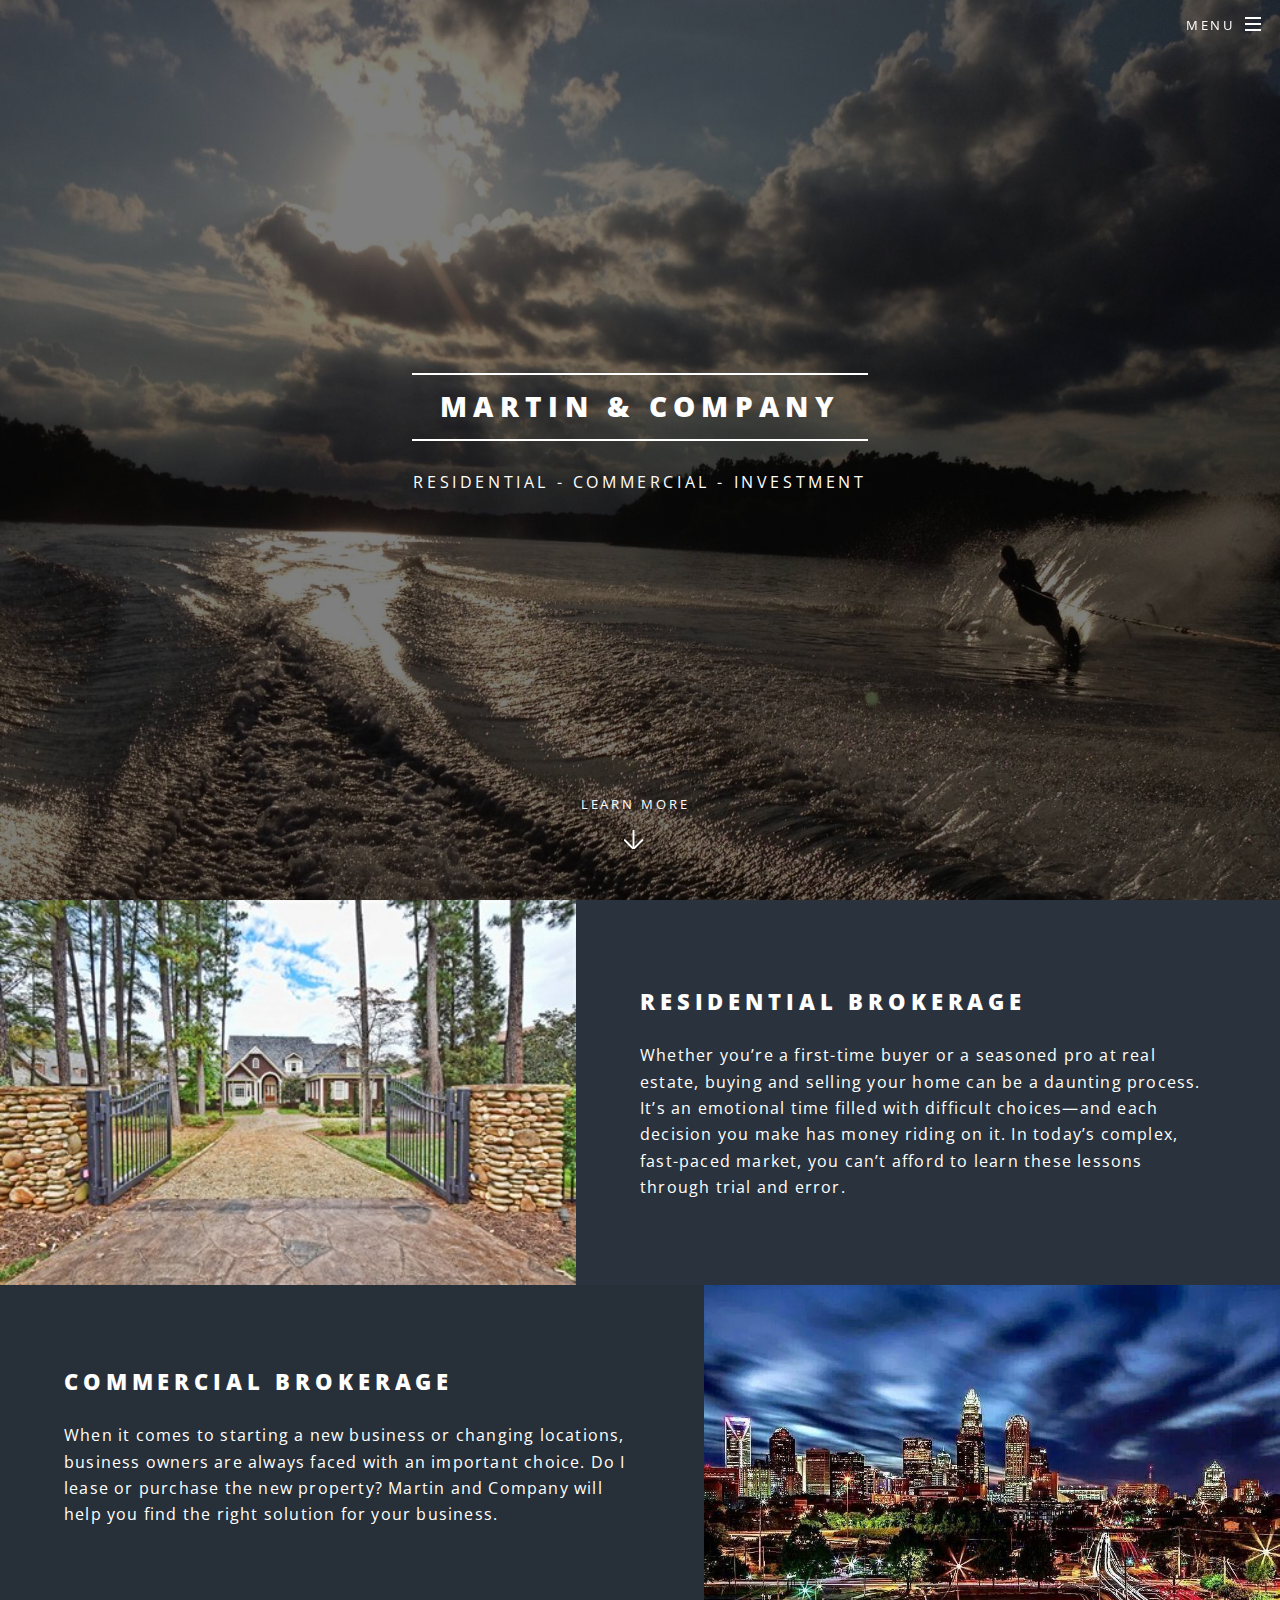
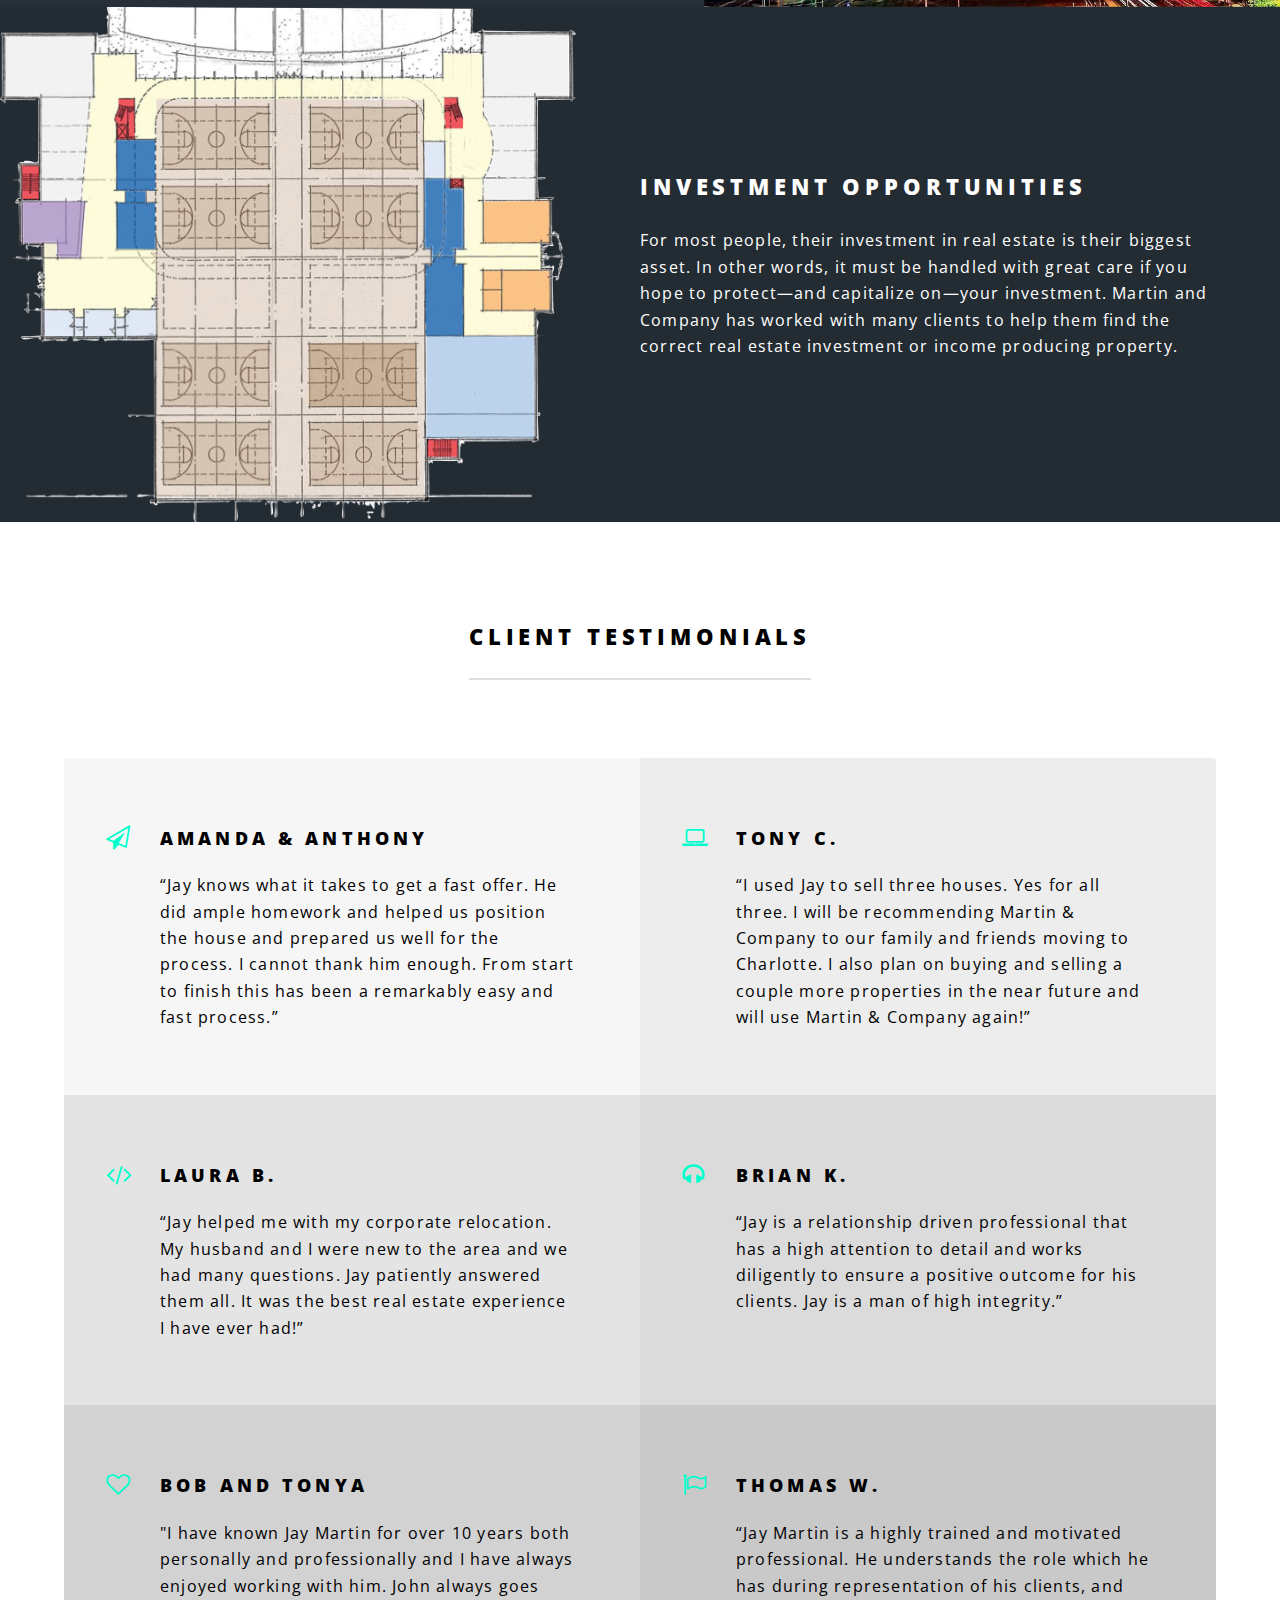
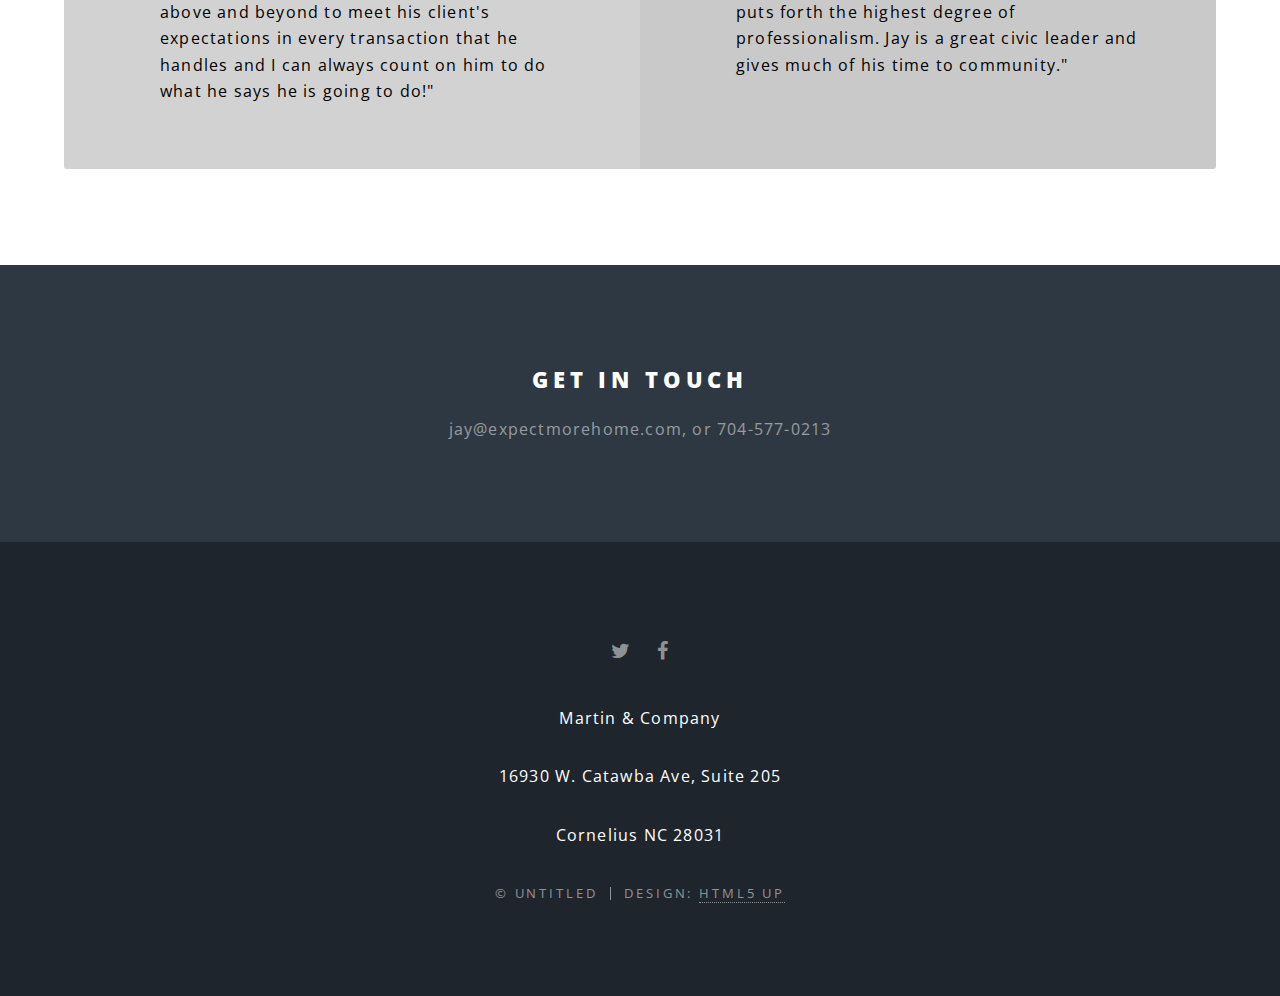
==== index.html @ 53a36270 "save" ====
<!DOCTYPE HTML>
<!--
	Spectral by HTML5 UP
	html5up.net | @ajlkn
	Free for personal and commercial use under the CCA 3.0 license (html5up.net/license)
-->
<html>
	<head>
		<title>Martin & Company</title>
		<meta charset="utf-8" />
		<meta name="viewport" content="width=device-width, initial-scale=1" />
		<!--[if lte IE 8]><script src="assets/js/ie/html5shiv.js"></script><![endif]-->
		<link rel="stylesheet" href="assets/css/main.css" />
		<!--[if lte IE 8]><link rel="stylesheet" href="assets/css/ie8.css" /><![endif]-->
		<!--[if lte IE 9]><link rel="stylesheet" href="assets/css/ie9.css" /><![endif]-->
	</head>
	<body class="landing">

		<!-- Page Wrapper -->
			<div id="page-wrapper">

				<!-- Header -->
					<header id="header" class="alt">
						<h1><a href="index.html">Martin & Company</a></h1>
						<nav id="nav">
							<ul>
								<li class="special">
									<a href="#menu" class="menuToggle"><span>Menu</span></a>
									<div id="menu">
										<ul>
											<li><a href="index.html">Home</a></li>
											<li><a href="about">About</a></li>
                      <li><a href="search">Search</a></li>
                      <li><a href="http://tours.tourfactory.com/results.asp?u=102521&p=1&status=public&m=1">Featured Listings</a></li>
                    </ul>
									</div>
								</li>
							</ul>
						</nav>
					</header>

				<!-- Banner -->
          <section id="banner">
            <div class="inner">
              <h2>Martin & Company</h2>
							<p>Residential - Commercial - Investment</p>
						</div>
            <a href="#two" class="more scrolly">Learn More</a>
          </section>


				<!-- Two -->
					<section id="two" class="wrapper alt style2">
						<section class="spotlight">
							<div class="image"><img src="images/pic01.jpg" alt="" /></div><div class="content">
								<h2>Residential Brokerage</h2>
                <p>Whether youʼre a first-time buyer or a seasoned pro at real estate, buying and selling your home can be a daunting process. Itʼs an emotional time filled with difficult choices—and each decision you make has money riding on it. In todayʼs complex, fast-paced market, you canʼt afford to learn these lessons through trial and error.</p>
							</div>
						</section>
						<section class="spotlight">
							<div class="image"><img src="images/pic02.jpg" alt="" /></div><div class="content">
								<h2>Commercial Brokerage</h2>
								<p>When it comes to starting a new business or changing locations, business owners are always faced with an important choice. Do I lease or purchase the new property? Martin and Company will help you find the right solution for your business.</p>
							</div>
						</section>
						<section class="spotlight">
							<div class="image"><img src="images/pic03.jpg" alt="" /></div><div class="content">
								<h2>Investment Opportunities</h2>
								<p>For most people, their investment in real estate is their biggest asset. In other words, it must be handled with great care if you hope to protect—and capitalize on—your investment. Martin and Company has worked with many clients to help them find the correct real estate investment or income producing property.</p>
							</div>
						</section>
					</section>

				<!-- Three -->
					<section id="three" class="wrapper style3 special">
						<div class="inner">
							<header class="major">
								<h2>Client Testimonials</h2>
							</header>
							<ul class="features">
								<li class="icon fa-paper-plane-o">
									<h3>Amanda & Anthony</h3>
									<p>“Jay knows what it takes to get a fast offer. He did ample homework and helped us position the house and prepared us well for the process. I cannot thank him enough. From start to finish this has been a remarkably easy and fast process.”</p>
								</li>
								<li class="icon fa-laptop">
									<h3>Tony C.</h3>
									<p>“I used Jay to sell three houses. Yes for all three. I will be recommending Martin & Company to our family and friends moving to Charlotte. I also plan on buying and selling a couple more properties in the near future and will use Martin & Company again!”</p>
								</li>
								<li class="icon fa-code">
									<h3>Laura B.</h3>
                  <p>“Jay helped me with my corporate relocation.  My husband and I were new to the area and we had many questions. Jay patiently answered them all. It was the best real estate experience I have ever had!” </p>
                </li>
								<li class="icon fa-headphones">
									<h3>Brian K.</h3>
                  <p>“Jay is a relationship driven professional that has a high attention to detail and works diligently to ensure a positive outcome for his clients. Jay is a man of high integrity.”</p>
                </li>
								<li class="icon fa-heart-o">
									<h3>Bob and Tonya</h3>
                  <p>"I have known Jay Martin for over 10 years both personally and professionally and I have always enjoyed working with him. John always goes above and beyond to meet his client's expectations in every transaction that he handles and I can always count on him to do what he says he is going to do!"</p>
                </li>
								<li class="icon fa-flag-o">
									<h3>Thomas W.</h3>
                  <p>“Jay Martin is a highly trained and motivated professional. He understands the role which he has during representation of his clients, and puts forth the highest degree of professionalism. Jay is a great civic leader and gives much of his time to community."
                  </p>
                </li>
							</ul>
						</div>
					</section>

				<!-- CTA -->
					<section id="cta" class="wrapper style4">
            <!--<div class="inner"> --!>
							<header>
								<h2>Get in Touch</h2>
                <p>jay@expectmorehome.com, or 704-577-0213</p>
							</header>
              <!--</div> --!>
					</section>

				<!-- Footer -->
					<footer id="footer">
						<ul class="icons">
							<li><a href="https://twitter.com/jaymar10?lang=en" class="icon fa-twitter"><span class="label">Twitter</span></a></li>
							<li><a href="https://www.facebook.com/MartinCompanyHomes/?pnref=about.overview" class="icon fa-facebook"><span class="label">Facebook</span></a></li>
						</ul>
            <p>Martin & Company</p>
            <p>16930 W. Catawba Ave, Suite 205</p>
            <p>Cornelius NC 28031</p>
            <ul class="copyright">
							<li>&copy; Untitled</li><li>Design: <a href="http://html5up.net">HTML5 UP</a></li>
						</ul>
					</footer>

			</div>

		<!-- Scripts -->
			<script src="assets/js/jquery.min.js"></script>
			<script src="assets/js/jquery.scrollex.min.js"></script>
			<script src="assets/js/jquery.scrolly.min.js"></script>
			<script src="assets/js/skel.min.js"></script>
			<script src="assets/js/util.js"></script>
			<!--[if lte IE 8]><script src="assets/js/ie/respond.min.js"></script><![endif]-->
			<script src="assets/js/main.js"></script>

	</body>
</html>
---- assets/css/main.css ----
@import url(font-awesome.min.css);
@import url("http://fonts.googleapis.com/css?family=Open+Sans:400,400italic,600,600italic,800,800italic");

/*
	Spectral by HTML5 UP
	html5up.net | @ajlkn
	Free for personal and commercial use under the CCA 3.0 license (html5up.net/license)
*/

/* Reset */

	html, body, div, span, applet, object, iframe, h1, h2, h3, h4, h5, h6, p, blockquote, pre, a, abbr, acronym, address, big, cite, code, del, dfn, em, img, ins, kbd, q, s, samp, small, strike, strong, sub, sup, tt, var, b, u, i, center, dl, dt, dd, ol, ul, li, fieldset, form, label, legend, table, caption, tbody, tfoot, thead, tr, th, td, article, aside, canvas, details, embed, figure, figcaption, footer, header, hgroup, menu, nav, output, ruby, section, summary, time, mark, audio, video {
		margin: 0;
		padding: 0;
		border: 0;
		font-size: 100%;
		font: inherit;
		vertical-align: baseline;
	}

	article, aside, details, figcaption, figure, footer, header, hgroup, menu, nav, section {
		display: block;
	}

	body {
		line-height: 1;
	}

	ol, ul {
		list-style: none;
	}

	blockquote, q {
		quotes: none;
	}

	blockquote:before, blockquote:after, q:before, q:after {
		content: '';
		content: none;
	}

	table {
		border-collapse: collapse;
		border-spacing: 0;
	}

	body {
		-webkit-text-size-adjust: none;
	}

/* Box Model */

	*, *:before, *:after {
		-moz-box-sizing: border-box;
		-webkit-box-sizing: border-box;
		box-sizing: border-box;
	}

/* Grid */

	.row {
		border-bottom: solid 1px transparent;
		-moz-box-sizing: border-box;
		-webkit-box-sizing: border-box;
		box-sizing: border-box;
	}

	.row > * {
		float: left;
		-moz-box-sizing: border-box;
		-webkit-box-sizing: border-box;
		box-sizing: border-box;
	}

	.row:after, .row:before {
		content: '';
		display: block;
		clear: both;
		height: 0;
	}

	.row.uniform > * > :first-child {
		margin-top: 0;
	}

	.row.uniform > * > :last-child {
		margin-bottom: 0;
	}

	.row.\30 \25 > * {
		padding: 0 0 0 0em;
	}

	.row.\30 \25 {
		margin: 0 0 -1px 0em;
	}

	.row.uniform.\30 \25 > * {
		padding: 0em 0 0 0em;
	}

	.row.uniform.\30 \25 {
		margin: 0em 0 -1px 0em;
	}

	.row > * {
		padding: 0 0 0 1.5em;
	}

	.row {
		margin: 0 0 -1px -1.5em;
	}

	.row.uniform > * {
		padding: 1.5em 0 0 1.5em;
	}

	.row.uniform {
		margin: -1.5em 0 -1px -1.5em;
	}

	.row.\32 00\25 > * {
		padding: 0 0 0 3em;
	}

	.row.\32 00\25 {
		margin: 0 0 -1px -3em;
	}

	.row.uniform.\32 00\25 > * {
		padding: 3em 0 0 3em;
	}

	.row.uniform.\32 00\25 {
		margin: -3em 0 -1px -3em;
	}

	.row.\31 50\25 > * {
		padding: 0 0 0 2.25em;
	}

	.row.\31 50\25 {
		margin: 0 0 -1px -2.25em;
	}

	.row.uniform.\31 50\25 > * {
		padding: 2.25em 0 0 2.25em;
	}

	.row.uniform.\31 50\25 {
		margin: -2.25em 0 -1px -2.25em;
	}

	.row.\35 0\25 > * {
		padding: 0 0 0 0.75em;
	}

	.row.\35 0\25 {
		margin: 0 0 -1px -0.75em;
	}

	.row.uniform.\35 0\25 > * {
		padding: 0.75em 0 0 0.75em;
	}

	.row.uniform.\35 0\25 {
		margin: -0.75em 0 -1px -0.75em;
	}

	.row.\32 5\25 > * {
		padding: 0 0 0 0.375em;
	}

	.row.\32 5\25 {
		margin: 0 0 -1px -0.375em;
	}

	.row.uniform.\32 5\25 > * {
		padding: 0.375em 0 0 0.375em;
	}

	.row.uniform.\32 5\25 {
		margin: -0.375em 0 -1px -0.375em;
	}

	.\31 2u, .\31 2u\24 {
		width: 100%;
		clear: none;
		margin-left: 0;
	}

	.\31 1u, .\31 1u\24 {
		width: 91.6666666667%;
		clear: none;
		margin-left: 0;
	}

	.\31 0u, .\31 0u\24 {
		width: 83.3333333333%;
		clear: none;
		margin-left: 0;
	}

	.\39 u, .\39 u\24 {
		width: 75%;
		clear: none;
		margin-left: 0;
	}

	.\38 u, .\38 u\24 {
		width: 66.6666666667%;
		clear: none;
		margin-left: 0;
	}

	.\37 u, .\37 u\24 {
		width: 58.3333333333%;
		clear: none;
		margin-left: 0;
	}

	.\36 u, .\36 u\24 {
		width: 50%;
		clear: none;
		margin-left: 0;
	}

	.\35 u, .\35 u\24 {
		width: 41.6666666667%;
		clear: none;
		margin-left: 0;
	}

	.\34 u, .\34 u\24 {
		width: 33.3333333333%;
		clear: none;
		margin-left: 0;
	}

	.\33 u, .\33 u\24 {
		width: 25%;
		clear: none;
		margin-left: 0;
	}

	.\32 u, .\32 u\24 {
		width: 16.6666666667%;
		clear: none;
		margin-left: 0;
	}

	.\31 u, .\31 u\24 {
		width: 8.3333333333%;
		clear: none;
		margin-left: 0;
	}

	.\31 2u\24 + *,
	.\31 1u\24 + *,
	.\31 0u\24 + *,
	.\39 u\24 + *,
	.\38 u\24 + *,
	.\37 u\24 + *,
	.\36 u\24 + *,
	.\35 u\24 + *,
	.\34 u\24 + *,
	.\33 u\24 + *,
	.\32 u\24 + *,
	.\31 u\24 + * {
		clear: left;
	}

	.\-11u {
		margin-left: 91.66667%;
	}

	.\-10u {
		margin-left: 83.33333%;
	}

	.\-9u {
		margin-left: 75%;
	}

	.\-8u {
		margin-left: 66.66667%;
	}

	.\-7u {
		margin-left: 58.33333%;
	}

	.\-6u {
		margin-left: 50%;
	}

	.\-5u {
		margin-left: 41.66667%;
	}

	.\-4u {
		margin-left: 33.33333%;
	}

	.\-3u {
		margin-left: 25%;
	}

	.\-2u {
		margin-left: 16.66667%;
	}

	.\-1u {
		margin-left: 8.33333%;
	}

	@media screen and (max-width: 1680px) {

		.row > * {
			padding: 0 0 0 1.5em;
		}

		.row {
			margin: 0 0 -1px -1.5em;
		}

		.row.uniform > * {
			padding: 1.5em 0 0 1.5em;
		}

		.row.uniform {
			margin: -1.5em 0 -1px -1.5em;
		}

		.row.\32 00\25 > * {
			padding: 0 0 0 3em;
		}

		.row.\32 00\25 {
			margin: 0 0 -1px -3em;
		}

		.row.uniform.\32 00\25 > * {
			padding: 3em 0 0 3em;
		}

		.row.uniform.\32 00\25 {
			margin: -3em 0 -1px -3em;
		}

		.row.\31 50\25 > * {
			padding: 0 0 0 2.25em;
		}

		.row.\31 50\25 {
			margin: 0 0 -1px -2.25em;
		}

		.row.uniform.\31 50\25 > * {
			padding: 2.25em 0 0 2.25em;
		}

		.row.uniform.\31 50\25 {
			margin: -2.25em 0 -1px -2.25em;
		}

		.row.\35 0\25 > * {
			padding: 0 0 0 0.75em;
		}

		.row.\35 0\25 {
			margin: 0 0 -1px -0.75em;
		}

		.row.uniform.\35 0\25 > * {
			padding: 0.75em 0 0 0.75em;
		}

		.row.uniform.\35 0\25 {
			margin: -0.75em 0 -1px -0.75em;
		}

		.row.\32 5\25 > * {
			padding: 0 0 0 0.375em;
		}

		.row.\32 5\25 {
			margin: 0 0 -1px -0.375em;
		}

		.row.uniform.\32 5\25 > * {
			padding: 0.375em 0 0 0.375em;
		}

		.row.uniform.\32 5\25 {
			margin: -0.375em 0 -1px -0.375em;
		}

		.\31 2u\28xlarge\29, .\31 2u\24\28xlarge\29 {
			width: 100%;
			clear: none;
			margin-left: 0;
		}

		.\31 1u\28xlarge\29, .\31 1u\24\28xlarge\29 {
			width: 91.6666666667%;
			clear: none;
			margin-left: 0;
		}

		.\31 0u\28xlarge\29, .\31 0u\24\28xlarge\29 {
			width: 83.3333333333%;
			clear: none;
			margin-left: 0;
		}

		.\39 u\28xlarge\29, .\39 u\24\28xlarge\29 {
			width: 75%;
			clear: none;
			margin-left: 0;
		}

		.\38 u\28xlarge\29, .\38 u\24\28xlarge\29 {
			width: 66.6666666667%;
			clear: none;
			margin-left: 0;
		}

		.\37 u\28xlarge\29, .\37 u\24\28xlarge\29 {
			width: 58.3333333333%;
			clear: none;
			margin-left: 0;
		}

		.\36 u\28xlarge\29, .\36 u\24\28xlarge\29 {
			width: 50%;
			clear: none;
			margin-left: 0;
		}

		.\35 u\28xlarge\29, .\35 u\24\28xlarge\29 {
			width: 41.6666666667%;
			clear: none;
			margin-left: 0;
		}

		.\34 u\28xlarge\29, .\34 u\24\28xlarge\29 {
			width: 33.3333333333%;
			clear: none;
			margin-left: 0;
		}

		.\33 u\28xlarge\29, .\33 u\24\28xlarge\29 {
			width: 25%;
			clear: none;
			margin-left: 0;
		}

		.\32 u\28xlarge\29, .\32 u\24\28xlarge\29 {
			width: 16.6666666667%;
			clear: none;
			margin-left: 0;
		}

		.\31 u\28xlarge\29, .\31 u\24\28xlarge\29 {
			width: 8.3333333333%;
			clear: none;
			margin-left: 0;
		}

		.\31 2u\24\28xlarge\29 + *,
		.\31 1u\24\28xlarge\29 + *,
		.\31 0u\24\28xlarge\29 + *,
		.\39 u\24\28xlarge\29 + *,
		.\38 u\24\28xlarge\29 + *,
		.\37 u\24\28xlarge\29 + *,
		.\36 u\24\28xlarge\29 + *,
		.\35 u\24\28xlarge\29 + *,
		.\34 u\24\28xlarge\29 + *,
		.\33 u\24\28xlarge\29 + *,
		.\32 u\24\28xlarge\29 + *,
		.\31 u\24\28xlarge\29 + * {
			clear: left;
		}

		.\-11u\28xlarge\29 {
			margin-left: 91.66667%;
		}

		.\-10u\28xlarge\29 {
			margin-left: 83.33333%;
		}

		.\-9u\28xlarge\29 {
			margin-left: 75%;
		}

		.\-8u\28xlarge\29 {
			margin-left: 66.66667%;
		}

		.\-7u\28xlarge\29 {
			margin-left: 58.33333%;
		}

		.\-6u\28xlarge\29 {
			margin-left: 50%;
		}

		.\-5u\28xlarge\29 {
			margin-left: 41.66667%;
		}

		.\-4u\28xlarge\29 {
			margin-left: 33.33333%;
		}

		.\-3u\28xlarge\29 {
			margin-left: 25%;
		}

		.\-2u\28xlarge\29 {
			margin-left: 16.66667%;
		}

		.\-1u\28xlarge\29 {
			margin-left: 8.33333%;
		}

	}

	@media screen and (max-width: 1280px) {

		.row > * {
			padding: 0 0 0 1.5em;
		}

		.row {
			margin: 0 0 -1px -1.5em;
		}

		.row.uniform > * {
			padding: 1.5em 0 0 1.5em;
		}

		.row.uniform {
			margin: -1.5em 0 -1px -1.5em;
		}

		.row.\32 00\25 > * {
			padding: 0 0 0 3em;
		}

		.row.\32 00\25 {
			margin: 0 0 -1px -3em;
		}

		.row.uniform.\32 00\25 > * {
			padding: 3em 0 0 3em;
		}

		.row.uniform.\32 00\25 {
			margin: -3em 0 -1px -3em;
		}

		.row.\31 50\25 > * {
			padding: 0 0 0 2.25em;
		}

		.row.\31 50\25 {
			margin: 0 0 -1px -2.25em;
		}

		.row.uniform.\31 50\25 > * {
			padding: 2.25em 0 0 2.25em;
		}

		.row.uniform.\31 50\25 {
			margin: -2.25em 0 -1px -2.25em;
		}

		.row.\35 0\25 > * {
			padding: 0 0 0 0.75em;
		}

		.row.\35 0\25 {
			margin: 0 0 -1px -0.75em;
		}

		.row.uniform.\35 0\25 > * {
			padding: 0.75em 0 0 0.75em;
		}

		.row.uniform.\35 0\25 {
			margin: -0.75em 0 -1px -0.75em;
		}

		.row.\32 5\25 > * {
			padding: 0 0 0 0.375em;
		}

		.row.\32 5\25 {
			margin: 0 0 -1px -0.375em;
		}

		.row.uniform.\32 5\25 > * {
			padding: 0.375em 0 0 0.375em;
		}

		.row.uniform.\32 5\25 {
			margin: -0.375em 0 -1px -0.375em;
		}

		.\31 2u\28large\29, .\31 2u\24\28large\29 {
			width: 100%;
			clear: none;
			margin-left: 0;
		}

		.\31 1u\28large\29, .\31 1u\24\28large\29 {
			width: 91.6666666667%;
			clear: none;
			margin-left: 0;
		}

		.\31 0u\28large\29, .\31 0u\24\28large\29 {
			width: 83.3333333333%;
			clear: none;
			margin-left: 0;
		}

		.\39 u\28large\29, .\39 u\24\28large\29 {
			width: 75%;
			clear: none;
			margin-left: 0;
		}

		.\38 u\28large\29, .\38 u\24\28large\29 {
			width: 66.6666666667%;
			clear: none;
			margin-left: 0;
		}

		.\37 u\28large\29, .\37 u\24\28large\29 {
			width: 58.3333333333%;
			clear: none;
			margin-left: 0;
		}

		.\36 u\28large\29, .\36 u\24\28large\29 {
			width: 50%;
			clear: none;
			margin-left: 0;
		}

		.\35 u\28large\29, .\35 u\24\28large\29 {
			width: 41.6666666667%;
			clear: none;
			margin-left: 0;
		}

		.\34 u\28large\29, .\34 u\24\28large\29 {
			width: 33.3333333333%;
			clear: none;
			margin-left: 0;
		}

		.\33 u\28large\29, .\33 u\24\28large\29 {
			width: 25%;
			clear: none;
			margin-left: 0;
		}

		.\32 u\28large\29, .\32 u\24\28large\29 {
			width: 16.6666666667%;
			clear: none;
			margin-left: 0;
		}

		.\31 u\28large\29, .\31 u\24\28large\29 {
			width: 8.3333333333%;
			clear: none;
			margin-left: 0;
		}

		.\31 2u\24\28large\29 + *,
		.\31 1u\24\28large\29 + *,
		.\31 0u\24\28large\29 + *,
		.\39 u\24\28large\29 + *,
		.\38 u\24\28large\29 + *,
		.\37 u\24\28large\29 + *,
		.\36 u\24\28large\29 + *,
		.\35 u\24\28large\29 + *,
		.\34 u\24\28large\29 + *,
		.\33 u\24\28large\29 + *,
		.\32 u\24\28large\29 + *,
		.\31 u\24\28large\29 + * {
			clear: left;
		}

		.\-11u\28large\29 {
			margin-left: 91.66667%;
		}

		.\-10u\28large\29 {
			margin-left: 83.33333%;
		}

		.\-9u\28large\29 {
			margin-left: 75%;
		}

		.\-8u\28large\29 {
			margin-left: 66.66667%;
		}

		.\-7u\28large\29 {
			margin-left: 58.33333%;
		}

		.\-6u\28large\29 {
			margin-left: 50%;
		}

		.\-5u\28large\29 {
			margin-left: 41.66667%;
		}

		.\-4u\28large\29 {
			margin-left: 33.33333%;
		}

		.\-3u\28large\29 {
			margin-left: 25%;
		}

		.\-2u\28large\29 {
			margin-left: 16.66667%;
		}

		.\-1u\28large\29 {
			margin-left: 8.33333%;
		}

	}

	@media screen and (max-width: 980px) {

		.row > * {
			padding: 0 0 0 1.5em;
		}

		.row {
			margin: 0 0 -1px -1.5em;
		}

		.row.uniform > * {
			padding: 1.5em 0 0 1.5em;
		}

		.row.uniform {
			margin: -1.5em 0 -1px -1.5em;
		}

		.row.\32 00\25 > * {
			padding: 0 0 0 3em;
		}

		.row.\32 00\25 {
			margin: 0 0 -1px -3em;
		}

		.row.uniform.\32 00\25 > * {
			padding: 3em 0 0 3em;
		}

		.row.uniform.\32 00\25 {
			margin: -3em 0 -1px -3em;
		}

		.row.\31 50\25 > * {
			padding: 0 0 0 2.25em;
		}

		.row.\31 50\25 {
			margin: 0 0 -1px -2.25em;
		}

		.row.uniform.\31 50\25 > * {
			padding: 2.25em 0 0 2.25em;
		}

		.row.uniform.\31 50\25 {
			margin: -2.25em 0 -1px -2.25em;
		}

		.row.\35 0\25 > * {
			padding: 0 0 0 0.75em;
		}

		.row.\35 0\25 {
			margin: 0 0 -1px -0.75em;
		}

		.row.uniform.\35 0\25 > * {
			padding: 0.75em 0 0 0.75em;
		}

		.row.uniform.\35 0\25 {
			margin: -0.75em 0 -1px -0.75em;
		}

		.row.\32 5\25 > * {
			padding: 0 0 0 0.375em;
		}

		.row.\32 5\25 {
			margin: 0 0 -1px -0.375em;
		}

		.row.uniform.\32 5\25 > * {
			padding: 0.375em 0 0 0.375em;
		}

		.row.uniform.\32 5\25 {
			margin: -0.375em 0 -1px -0.375em;
		}

		.\31 2u\28medium\29, .\31 2u\24\28medium\29 {
			width: 100%;
			clear: none;
			margin-left: 0;
		}

		.\31 1u\28medium\29, .\31 1u\24\28medium\29 {
			width: 91.6666666667%;
			clear: none;
			margin-left: 0;
		}

		.\31 0u\28medium\29, .\31 0u\24\28medium\29 {
			width: 83.3333333333%;
			clear: none;
			margin-left: 0;
		}

		.\39 u\28medium\29, .\39 u\24\28medium\29 {
			width: 75%;
			clear: none;
			margin-left: 0;
		}

		.\38 u\28medium\29, .\38 u\24\28medium\29 {
			width: 66.6666666667%;
			clear: none;
			margin-left: 0;
		}

		.\37 u\28medium\29, .\37 u\24\28medium\29 {
			width: 58.3333333333%;
			clear: none;
			margin-left: 0;
		}

		.\36 u\28medium\29, .\36 u\24\28medium\29 {
			width: 50%;
			clear: none;
			margin-left: 0;
		}

		.\35 u\28medium\29, .\35 u\24\28medium\29 {
			width: 41.6666666667%;
			clear: none;
			margin-left: 0;
		}

		.\34 u\28medium\29, .\34 u\24\28medium\29 {
			width: 33.3333333333%;
			clear: none;
			margin-left: 0;
		}

		.\33 u\28medium\29, .\33 u\24\28medium\29 {
			width: 25%;
			clear: none;
			margin-left: 0;
		}

		.\32 u\28medium\29, .\32 u\24\28medium\29 {
			width: 16.6666666667%;
			clear: none;
			margin-left: 0;
		}

		.\31 u\28medium\29, .\31 u\24\28medium\29 {
			width: 8.3333333333%;
			clear: none;
			margin-left: 0;
		}

		.\31 2u\24\28medium\29 + *,
		.\31 1u\24\28medium\29 + *,
		.\31 0u\24\28medium\29 + *,
		.\39 u\24\28medium\29 + *,
		.\38 u\24\28medium\29 + *,
		.\37 u\24\28medium\29 + *,
		.\36 u\24\28medium\29 + *,
		.\35 u\24\28medium\29 + *,
		.\34 u\24\28medium\29 + *,
		.\33 u\24\28medium\29 + *,
		.\32 u\24\28medium\29 + *,
		.\31 u\24\28medium\29 + * {
			clear: left;
		}

		.\-11u\28medium\29 {
			margin-left: 91.66667%;
		}

		.\-10u\28medium\29 {
			margin-left: 83.33333%;
		}

		.\-9u\28medium\29 {
			margin-left: 75%;
		}

		.\-8u\28medium\29 {
			margin-left: 66.66667%;
		}

		.\-7u\28medium\29 {
			margin-left: 58.33333%;
		}

		.\-6u\28medium\29 {
			margin-left: 50%;
		}

		.\-5u\28medium\29 {
			margin-left: 41.66667%;
		}

		.\-4u\28medium\29 {
			margin-left: 33.33333%;
		}

		.\-3u\28medium\29 {
			margin-left: 25%;
		}

		.\-2u\28medium\29 {
			margin-left: 16.66667%;
		}

		.\-1u\28medium\29 {
			margin-left: 8.33333%;
		}

	}

	@media screen and (max-width: 736px) {

		.row > * {
			padding: 0 0 0 1.5em;
		}

		.row {
			margin: 0 0 -1px -1.5em;
		}

		.row.uniform > * {
			padding: 1.5em 0 0 1.5em;
		}

		.row.uniform {
			margin: -1.5em 0 -1px -1.5em;
		}

		.row.\32 00\25 > * {
			padding: 0 0 0 3em;
		}

		.row.\32 00\25 {
			margin: 0 0 -1px -3em;
		}

		.row.uniform.\32 00\25 > * {
			padding: 3em 0 0 3em;
		}

		.row.uniform.\32 00\25 {
			margin: -3em 0 -1px -3em;
		}

		.row.\31 50\25 > * {
			padding: 0 0 0 2.25em;
		}

		.row.\31 50\25 {
			margin: 0 0 -1px -2.25em;
		}

		.row.uniform.\31 50\25 > * {
			padding: 2.25em 0 0 2.25em;
		}

		.row.uniform.\31 50\25 {
			margin: -2.25em 0 -1px -2.25em;
		}

		.row.\35 0\25 > * {
			padding: 0 0 0 0.75em;
		}

		.row.\35 0\25 {
			margin: 0 0 -1px -0.75em;
		}

		.row.uniform.\35 0\25 > * {
			padding: 0.75em 0 0 0.75em;
		}

		.row.uniform.\35 0\25 {
			margin: -0.75em 0 -1px -0.75em;
		}

		.row.\32 5\25 > * {
			padding: 0 0 0 0.375em;
		}

		.row.\32 5\25 {
			margin: 0 0 -1px -0.375em;
		}

		.row.uniform.\32 5\25 > * {
			padding: 0.375em 0 0 0.375em;
		}

		.row.uniform.\32 5\25 {
			margin: -0.375em 0 -1px -0.375em;
		}

		.\31 2u\28small\29, .\31 2u\24\28small\29 {
			width: 100%;
			clear: none;
			margin-left: 0;
		}

		.\31 1u\28small\29, .\31 1u\24\28small\29 {
			width: 91.6666666667%;
			clear: none;
			margin-left: 0;
		}

		.\31 0u\28small\29, .\31 0u\24\28small\29 {
			width: 83.3333333333%;
			clear: none;
			margin-left: 0;
		}

		.\39 u\28small\29, .\39 u\24\28small\29 {
			width: 75%;
			clear: none;
			margin-left: 0;
		}

		.\38 u\28small\29, .\38 u\24\28small\29 {
			width: 66.6666666667%;
			clear: none;
			margin-left: 0;
		}

		.\37 u\28small\29, .\37 u\24\28small\29 {
			width: 58.3333333333%;
			clear: none;
			margin-left: 0;
		}

		.\36 u\28small\29, .\36 u\24\28small\29 {
			width: 50%;
			clear: none;
			margin-left: 0;
		}

		.\35 u\28small\29, .\35 u\24\28small\29 {
			width: 41.6666666667%;
			clear: none;
			margin-left: 0;
		}

		.\34 u\28small\29, .\34 u\24\28small\29 {
			width: 33.3333333333%;
			clear: none;
			margin-left: 0;
		}

		.\33 u\28small\29, .\33 u\24\28small\29 {
			width: 25%;
			clear: none;
			margin-left: 0;
		}

		.\32 u\28small\29, .\32 u\24\28small\29 {
			width: 16.6666666667%;
			clear: none;
			margin-left: 0;
		}

		.\31 u\28small\29, .\31 u\24\28small\29 {
			width: 8.3333333333%;
			clear: none;
			margin-left: 0;
		}

		.\31 2u\24\28small\29 + *,
		.\31 1u\24\28small\29 + *,
		.\31 0u\24\28small\29 + *,
		.\39 u\24\28small\29 + *,
		.\38 u\24\28small\29 + *,
		.\37 u\24\28small\29 + *,
		.\36 u\24\28small\29 + *,
		.\35 u\24\28small\29 + *,
		.\34 u\24\28small\29 + *,
		.\33 u\24\28small\29 + *,
		.\32 u\24\28small\29 + *,
		.\31 u\24\28small\29 + * {
			clear: left;
		}

		.\-11u\28small\29 {
			margin-left: 91.66667%;
		}

		.\-10u\28small\29 {
			margin-left: 83.33333%;
		}

		.\-9u\28small\29 {
			margin-left: 75%;
		}

		.\-8u\28small\29 {
			margin-left: 66.66667%;
		}

		.\-7u\28small\29 {
			margin-left: 58.33333%;
		}

		.\-6u\28small\29 {
			margin-left: 50%;
		}

		.\-5u\28small\29 {
			margin-left: 41.66667%;
		}

		.\-4u\28small\29 {
			margin-left: 33.33333%;
		}

		.\-3u\28small\29 {
			margin-left: 25%;
		}

		.\-2u\28small\29 {
			margin-left: 16.66667%;
		}

		.\-1u\28small\29 {
			margin-left: 8.33333%;
		}

	}

	@media screen and (max-width: 480px) {

		.row > * {
			padding: 0 0 0 1.5em;
		}

		.row {
			margin: 0 0 -1px -1.5em;
		}

		.row.uniform > * {
			padding: 1.5em 0 0 1.5em;
		}

		.row.uniform {
			margin: -1.5em 0 -1px -1.5em;
		}

		.row.\32 00\25 > * {
			padding: 0 0 0 3em;
		}

		.row.\32 00\25 {
			margin: 0 0 -1px -3em;
		}

		.row.uniform.\32 00\25 > * {
			padding: 3em 0 0 3em;
		}

		.row.uniform.\32 00\25 {
			margin: -3em 0 -1px -3em;
		}

		.row.\31 50\25 > * {
			padding: 0 0 0 2.25em;
		}

		.row.\31 50\25 {
			margin: 0 0 -1px -2.25em;
		}

		.row.uniform.\31 50\25 > * {
			padding: 2.25em 0 0 2.25em;
		}

		.row.uniform.\31 50\25 {
			margin: -2.25em 0 -1px -2.25em;
		}

		.row.\35 0\25 > * {
			padding: 0 0 0 0.75em;
		}

		.row.\35 0\25 {
			margin: 0 0 -1px -0.75em;
		}

		.row.uniform.\35 0\25 > * {
			padding: 0.75em 0 0 0.75em;
		}

		.row.uniform.\35 0\25 {
			margin: -0.75em 0 -1px -0.75em;
		}

		.row.\32 5\25 > * {
			padding: 0 0 0 0.375em;
		}

		.row.\32 5\25 {
			margin: 0 0 -1px -0.375em;
		}

		.row.uniform.\32 5\25 > * {
			padding: 0.375em 0 0 0.375em;
		}

		.row.uniform.\32 5\25 {
			margin: -0.375em 0 -1px -0.375em;
		}

		.\31 2u\28xsmall\29, .\31 2u\24\28xsmall\29 {
			width: 100%;
			clear: none;
			margin-left: 0;
		}

		.\31 1u\28xsmall\29, .\31 1u\24\28xsmall\29 {
			width: 91.6666666667%;
			clear: none;
			margin-left: 0;
		}

		.\31 0u\28xsmall\29, .\31 0u\24\28xsmall\29 {
			width: 83.3333333333%;
			clear: none;
			margin-left: 0;
		}

		.\39 u\28xsmall\29, .\39 u\24\28xsmall\29 {
			width: 75%;
			clear: none;
			margin-left: 0;
		}

		.\38 u\28xsmall\29, .\38 u\24\28xsmall\29 {
			width: 66.6666666667%;
			clear: none;
			margin-left: 0;
		}

		.\37 u\28xsmall\29, .\37 u\24\28xsmall\29 {
			width: 58.3333333333%;
			clear: none;
			margin-left: 0;
		}

		.\36 u\28xsmall\29, .\36 u\24\28xsmall\29 {
			width: 50%;
			clear: none;
			margin-left: 0;
		}

		.\35 u\28xsmall\29, .\35 u\24\28xsmall\29 {
			width: 41.6666666667%;
			clear: none;
			margin-left: 0;
		}

		.\34 u\28xsmall\29, .\34 u\24\28xsmall\29 {
			width: 33.3333333333%;
			clear: none;
			margin-left: 0;
		}

		.\33 u\28xsmall\29, .\33 u\24\28xsmall\29 {
			width: 25%;
			clear: none;
			margin-left: 0;
		}

		.\32 u\28xsmall\29, .\32 u\24\28xsmall\29 {
			width: 16.6666666667%;
			clear: none;
			margin-left: 0;
		}

		.\31 u\28xsmall\29, .\31 u\24\28xsmall\29 {
			width: 8.3333333333%;
			clear: none;
			margin-left: 0;
		}

		.\31 2u\24\28xsmall\29 + *,
		.\31 1u\24\28xsmall\29 + *,
		.\31 0u\24\28xsmall\29 + *,
		.\39 u\24\28xsmall\29 + *,
		.\38 u\24\28xsmall\29 + *,
		.\37 u\24\28xsmall\29 + *,
		.\36 u\24\28xsmall\29 + *,
		.\35 u\24\28xsmall\29 + *,
		.\34 u\24\28xsmall\29 + *,
		.\33 u\24\28xsmall\29 + *,
		.\32 u\24\28xsmall\29 + *,
		.\31 u\24\28xsmall\29 + * {
			clear: left;
		}

		.\-11u\28xsmall\29 {
			margin-left: 91.66667%;
		}

		.\-10u\28xsmall\29 {
			margin-left: 83.33333%;
		}

		.\-9u\28xsmall\29 {
			margin-left: 75%;
		}

		.\-8u\28xsmall\29 {
			margin-left: 66.66667%;
		}

		.\-7u\28xsmall\29 {
			margin-left: 58.33333%;
		}

		.\-6u\28xsmall\29 {
			margin-left: 50%;
		}

		.\-5u\28xsmall\29 {
			margin-left: 41.66667%;
		}

		.\-4u\28xsmall\29 {
			margin-left: 33.33333%;
		}

		.\-3u\28xsmall\29 {
			margin-left: 25%;
		}

		.\-2u\28xsmall\29 {
			margin-left: 16.66667%;
		}

		.\-1u\28xsmall\29 {
			margin-left: 8.33333%;
		}

	}

/* Basic */

	@-ms-viewport {
		width: device-width;
	}

	body {
		background: #2e3842;
	}

		body.is-loading *, body.is-loading *:before, body.is-loading *:after {
			-moz-animation: none !important;
			-webkit-animation: none !important;
			-ms-animation: none !important;
			animation: none !important;
			-moz-transition: none !important;
			-webkit-transition: none !important;
			-ms-transition: none !important;
			transition: none !important;
		}

	body, input, select, textarea {
		color: #fff;
		font-family: "Open Sans", Helvetica, sans-serif;
		font-size: 15pt;
		font-weight: 400;
		letter-spacing: 0.075em;
		line-height: 1.65em;
	}

		@media screen and (max-width: 1680px) {

			body, input, select, textarea {
				font-size: 13pt;
			}

		}

		@media screen and (max-width: 1280px) {

			body, input, select, textarea {
				font-size: 12pt;
			}

		}

		@media screen and (max-width: 736px) {

			body, input, select, textarea {
				font-size: 11pt;
				letter-spacing: 0.0375em;
			}

		}

	a {
		-moz-transition: color 0.2s ease, border-bottom-color 0.2s ease;
		-webkit-transition: color 0.2s ease, border-bottom-color 0.2s ease;
		-ms-transition: color 0.2s ease, border-bottom-color 0.2s ease;
		transition: color 0.2s ease, border-bottom-color 0.2s ease;
		border-bottom: dotted 1px;
		color: inherit;
		text-decoration: none;
	}

		a:hover {
			border-bottom-color: transparent;
		}

	strong, b {
		color: #fff;
		font-weight: 600;
	}

	em, i {
		font-style: italic;
	}

	p {
		margin: 0 0 2em 0;
	}

	h1, h2, h3, h4, h5, h6 {
		color: #fff;
		font-weight: 800;
		letter-spacing: 0.225em;
		line-height: 1em;
		margin: 0 0 1em 0;
		text-transform: uppercase;
	}

		h1 a, h2 a, h3 a, h4 a, h5 a, h6 a {
			color: inherit;
			text-decoration: none;
		}

	h2 {
		font-size: 1.35em;
		line-height: 1.75em;
	}

		@media screen and (max-width: 736px) {

			h2 {
				font-size: 1.1em;
				line-height: 1.65em;
			}

		}

	h3 {
		font-size: 1.15em;
		line-height: 1.75em;
	}

		@media screen and (max-width: 736px) {

			h3 {
				font-size: 1em;
				line-height: 1.65em;
			}

		}

	h4 {
		font-size: 1em;
		line-height: 1.5em;
	}

	h5 {
		font-size: 0.8em;
		line-height: 1.5em;
	}

	h6 {
		font-size: 0.7em;
		line-height: 1.5em;
	}

	sub {
		font-size: 0.8em;
		position: relative;
		top: 0.5em;
	}

	sup {
		font-size: 0.8em;
		position: relative;
		top: -0.5em;
	}

	hr {
		border: 0;
		border-bottom: solid 2px #fff;
		margin: 3em 0;
	}

		hr.major {
			margin: 4.5em 0;
		}

	blockquote {
		border-left: solid 4px #fff;
		font-style: italic;
		margin: 0 0 2em 0;
		padding: 0.5em 0 0.5em 2em;
	}

	code {
		background: rgba(144, 144, 144, 0.25);
		border-radius: 3px;
		font-family: "Courier New", monospace;
		font-size: 0.9em;
		letter-spacing: 0;
		margin: 0 0.25em;
		padding: 0.25em 0.65em;
	}

	pre {
		-webkit-overflow-scrolling: touch;
		font-family: "Courier New", monospace;
		font-size: 0.9em;
		margin: 0 0 2em 0;
	}

		pre code {
			display: block;
			line-height: 1.75em;
			padding: 1em 1.5em;
			overflow-x: auto;
		}

	.align-left {
		text-align: left;
	}

	.align-center {
		text-align: center;
	}

	.align-right {
		text-align: right;
	}

/* Section/Article */

	section.special, article.special {
		text-align: center;
	}

	header p {
		color: rgba(255, 255, 255, 0.5);
		position: relative;
		top: -0.25em;
	}

	header h3 + p {
		font-size: 1.1em;
	}

	header h4 + p,
	header h5 + p,
	header h6 + p {
		font-size: 0.9em;
	}

	header.major {
		margin: 0 0 3.5em 0;
	}

		header.major h2, header.major h3, header.major h4, header.major h5, header.major h6 {
			border-bottom: solid 2px #fff;
			display: inline-block;
			padding-bottom: 1em;
			position: relative;
		}

			header.major h2:after, header.major h3:after, header.major h4:after, header.major h5:after, header.major h6:after {
				content: '';
				display: block;
				height: 1px;
			}

		header.major p {
			color: #fff;
			top: 0;
		}

		@media screen and (max-width: 736px) {

			header.major {
				margin: 0 0 2em 0;
			}

		}

	@media screen and (max-width: 980px) {

		header br {
			display: none;
		}

	}

/* Form */

	form {
		margin: 0 0 2em 0;
	}

	label {
		color: #fff;
		display: block;
		font-size: 0.9em;
		font-weight: 600;
		margin: 0 0 1em 0;
	}

	input[type="text"],
	input[type="password"],
	input[type="email"],
	select,
	textarea {
		-moz-appearance: none;
		-webkit-appearance: none;
		-ms-appearance: none;
		appearance: none;
		background: rgba(144, 144, 144, 0.25);
		border-radius: 3px;
		border: none;
		color: inherit;
		display: block;
		outline: 0;
		padding: 0 1em;
		text-decoration: none;
		width: 100%;
	}

		input[type="text"]:invalid,
		input[type="password"]:invalid,
		input[type="email"]:invalid,
		select:invalid,
		textarea:invalid {
			box-shadow: none;
		}

		input[type="text"]:focus,
		input[type="password"]:focus,
		input[type="email"]:focus,
		select:focus,
		textarea:focus {
			box-shadow: 0 0 0 2px #21b2a6;
		}

	.select-wrapper {
		text-decoration: none;
		display: block;
		position: relative;
	}

		.select-wrapper:before {
			-moz-osx-font-smoothing: grayscale;
			-webkit-font-smoothing: antialiased;
			font-family: FontAwesome;
			font-style: normal;
			font-weight: normal;
			text-transform: none !important;
		}

		.select-wrapper:before {
			-moz-pointer-events: none;
			-webkit-pointer-events: none;
			-ms-pointer-events: none;
			pointer-events: none;
			color: #fff;
			content: '\f078';
			display: block;
			height: 2.75em;
			line-height: 2.75em;
			position: absolute;
			right: 0;
			text-align: center;
			top: 0;
			width: 2.75em;
		}

		.select-wrapper select::-ms-expand {
			display: none;
		}

	input[type="text"],
	input[type="password"],
	input[type="email"],
	select {
		height: 2.75em;
	}

	textarea {
		padding: 0.75em 1em;
	}

	input[type="checkbox"],
	input[type="radio"] {
		-moz-appearance: none;
		-webkit-appearance: none;
		-ms-appearance: none;
		appearance: none;
		display: block;
		float: left;
		margin-right: -2em;
		opacity: 0;
		width: 1em;
		z-index: -1;
	}

		input[type="checkbox"] + label,
		input[type="radio"] + label {
			text-decoration: none;
			color: #fff;
			cursor: pointer;
			display: inline-block;
			font-size: 1em;
			font-weight: 400;
			padding-left: 2.4em;
			padding-right: 0.75em;
			position: relative;
		}

			input[type="checkbox"] + label:before,
			input[type="radio"] + label:before {
				-moz-osx-font-smoothing: grayscale;
				-webkit-font-smoothing: antialiased;
				font-family: FontAwesome;
				font-style: normal;
				font-weight: normal;
				text-transform: none !important;
			}

			input[type="checkbox"] + label:before,
			input[type="radio"] + label:before {
				background: rgba(144, 144, 144, 0.25);
				border-radius: 3px;
				content: '';
				display: inline-block;
				height: 1.65em;
				left: 0;
				line-height: 1.58125em;
				position: absolute;
				text-align: center;
				top: 0;
				width: 1.65em;
			}

		input[type="checkbox"]:checked + label:before,
		input[type="radio"]:checked + label:before {
			background: #2e3842;
			color: #fff;
			content: '\f00c';
		}

		input[type="checkbox"]:focus + label:before,
		input[type="radio"]:focus + label:before {
			box-shadow: 0 0 0 2px #21b2a6;
		}

	input[type="checkbox"] + label:before {
		border-radius: 3px;
	}

	input[type="radio"] + label:before {
		border-radius: 100%;
	}

	::-webkit-input-placeholder {
		color: rgba(255, 255, 255, 0.5) !important;
		opacity: 1.0;
	}

	:-moz-placeholder {
		color: rgba(255, 255, 255, 0.5) !important;
		opacity: 1.0;
	}

	::-moz-placeholder {
		color: rgba(255, 255, 255, 0.5) !important;
		opacity: 1.0;
	}

	:-ms-input-placeholder {
		color: rgba(255, 255, 255, 0.5) !important;
		opacity: 1.0;
	}

	.formerize-placeholder {
		color: rgba(255, 255, 255, 0.5) !important;
		opacity: 1.0;
	}

/* Box */

	.box {
		border-radius: 3px;
		border: solid 2px #fff;
		margin-bottom: 2em;
		padding: 1.5em;
	}

		.box > :last-child,
		.box > :last-child > :last-child,
		.box > :last-child > :last-child > :last-child {
			margin-bottom: 0;
		}

		.box.alt {
			border: 0;
			border-radius: 0;
			padding: 0;
		}

/* Icon */

	.icon {
		text-decoration: none;
		border-bottom: none;
		position: relative;
	}

		.icon:before {
			-moz-osx-font-smoothing: grayscale;
			-webkit-font-smoothing: antialiased;
			font-family: FontAwesome;
			font-style: normal;
			font-weight: normal;
			text-transform: none !important;
		}

		.icon > .label {
			display: none;
		}

		.icon.major {
			-moz-transform: rotate(-45deg);
			-webkit-transform: rotate(-45deg);
			-ms-transform: rotate(-45deg);
			transform: rotate(-45deg);
			border-radius: 3px;
			border: solid 2px #fff;
			display: inline-block;
			font-size: 1.35em;
			height: calc(3em + 2px);
			line-height: 3em;
			text-align: center;
			width: calc(3em + 2px);
		}

			.icon.major:before {
				-moz-transform: rotate(45deg);
				-webkit-transform: rotate(45deg);
				-ms-transform: rotate(45deg);
				transform: rotate(45deg);
				display: inline-block;
				font-size: 1.5em;
			}

			@media screen and (max-width: 736px) {

				.icon.major {
					font-size: 1em;
				}

			}

		.icon.style1 {
			color: #00ffcc;
		}

		.icon.style2 {
			color: #00f0ff;
		}

		.icon.style3 {
			color: #76ddff;
		}

/* Image */

	.image {
		border-radius: 3px;
		border: 0;
		display: inline-block;
		position: relative;
	}

		.image img {
			border-radius: 3px;
			display: block;
		}

		.image.left {
			float: left;
			margin: 0 2em 2em 0;
			top: 0.25em;
		}

		.image.right {
			float: right;
			margin: 0 0 2em 2em;
			top: 0.25em;
		}

		.image.left, .image.right {
			max-width: 40%;
		}

			.image.left img, .image.right img {
				width: 100%;
			}

		.image.fit {
			display: block;
			margin: 0 0 2em 0;
			width: 100%;
		}

			.image.fit img {
				width: 100%;
			}

/* List */

	ol {
		list-style: decimal;
		margin: 0 0 2em 0;
		padding-left: 1.25em;
	}

		ol li {
			padding-left: 0.25em;
		}

	ul {
		list-style: disc;
		margin: 0 0 2em 0;
		padding-left: 1em;
	}

		ul li {
			padding-left: 0.5em;
		}

		ul.alt {
			list-style: none;
			padding-left: 0;
		}

			ul.alt li {
				border-top: solid 1px #fff;
				padding: 0.5em 0;
			}

				ul.alt li:first-child {
					border-top: 0;
					padding-top: 0;
				}

		ul.icons {
			cursor: default;
			list-style: none;
			padding-left: 0;
		}

			ul.icons li {
				display: inline-block;
				padding: 0 1em 0 0;
			}

				ul.icons li:last-child {
					padding-right: 0 !important;
				}

			ul.icons.major {
				padding: 1em 0;
			}

				ul.icons.major li {
					padding-right: 3.5em;
				}

					@media screen and (max-width: 736px) {

						ul.icons.major li {
							padding: 0 1em !important;
						}

					}

		ul.actions {
			cursor: default;
			list-style: none;
			padding-left: 0;
		}

			ul.actions li {
				display: inline-block;
				padding: 0 1.5em 0 0;
				vertical-align: middle;
			}

				ul.actions li:last-child {
					padding-right: 0;
				}

			ul.actions.small li {
				padding: 0 0.75em 0 0;
			}

			ul.actions.vertical li {
				display: block;
				padding: 1.5em 0 0 0;
			}

				ul.actions.vertical li:first-child {
					padding-top: 0;
				}

				ul.actions.vertical li > * {
					margin-bottom: 0;
				}

			ul.actions.vertical.small li {
				padding: 0.75em 0 0 0;
			}

				ul.actions.vertical.small li:first-child {
					padding-top: 0;
				}

			ul.actions.fit {
				display: table;
				margin-left: -1.5em;
				padding: 0;
				table-layout: fixed;
				width: calc(100% + 1.5em);
			}

				ul.actions.fit li {
					display: table-cell;
					padding: 0 0 0 1.5em;
				}

					ul.actions.fit li > * {
						margin-bottom: 0;
					}

				ul.actions.fit.small {
					margin-left: -0.75em;
					width: calc(100% + 0.75em);
				}

					ul.actions.fit.small li {
						padding: 0 0 0 0.75em;
					}

			@media screen and (max-width: 736px) {

				ul.actions li {
					display: block;
					padding: 1em 0 0 0;
					text-align: center;
					width: 100%;
				}

					ul.actions li:first-child {
						padding-top: 0;
					}

					ul.actions li > * {
						margin: 0 auto !important;
						max-width: 30em;
						width: 100%;
					}

						ul.actions li > *.icon:before {
							margin-left: -1em;
						}

				ul.actions.small li {
					padding: 0.5em 0 0 0;
				}

					ul.actions.small li:first-child {
						padding-top: 0;
					}

			}

	dl {
		margin: 0 0 2em 0;
	}

/* Table */

	.table-wrapper {
		-webkit-overflow-scrolling: touch;
		overflow-x: auto;
	}

	table {
		margin: 0 0 2em 0;
		width: 100%;
	}

		table tbody tr {
			border: solid 1px #fff;
			border-left: 0;
			border-right: 0;
		}

			table tbody tr:nth-child(2n + 1) {
				background-color: rgba(144, 144, 144, 0.25);
			}

		table td {
			padding: 0.75em 0.75em;
		}

		table th {
			color: #fff;
			font-size: 0.9em;
			font-weight: 600;
			padding: 0 0.75em 0.75em 0.75em;
			text-align: left;
		}

		table thead {
			border-bottom: solid 2px #fff;
		}

		table tfoot {
			border-top: solid 2px #fff;
		}

		table.alt {
			border-collapse: separate;
		}

			table.alt tbody tr td {
				border: solid 1px #fff;
				border-left-width: 0;
				border-top-width: 0;
			}

				table.alt tbody tr td:first-child {
					border-left-width: 1px;
				}

			table.alt tbody tr:first-child td {
				border-top-width: 1px;
			}

			table.alt thead {
				border-bottom: 0;
			}

			table.alt tfoot {
				border-top: 0;
			}

/* Button */

	input[type="submit"],
	input[type="reset"],
	input[type="button"],
	button,
	.button {
		-moz-appearance: none;
		-webkit-appearance: none;
		-ms-appearance: none;
		appearance: none;
		-moz-transition: background-color 0.2s ease-in-out, color 0.2s ease-in-out;
		-webkit-transition: background-color 0.2s ease-in-out, color 0.2s ease-in-out;
		-ms-transition: background-color 0.2s ease-in-out, color 0.2s ease-in-out;
		transition: background-color 0.2s ease-in-out, color 0.2s ease-in-out;
		background-color: transparent;
		border-radius: 3px;
		border: 0;
		box-shadow: inset 0 0 0 2px #fff;
		color: #fff;
		cursor: pointer;
		display: inline-block;
		font-size: 0.8em;
		font-weight: 600;
		height: 3.125em;
		letter-spacing: 0.225em;
		line-height: 3.125em;
		padding: 0 2.75em;
		text-align: center;
		text-decoration: none;
		text-transform: uppercase;
		white-space: nowrap;
		overflow: hidden;
		text-overflow: ellipsis;
	}

		input[type="submit"]:hover,
		input[type="reset"]:hover,
		input[type="button"]:hover,
		button:hover,
		.button:hover {
			background-color: rgba(144, 144, 144, 0.25);
		}

		input[type="submit"]:active,
		input[type="reset"]:active,
		input[type="button"]:active,
		button:active,
		.button:active {
			background-color: rgba(144, 144, 144, 0.5);
		}

		input[type="submit"].icon:before,
		input[type="reset"].icon:before,
		input[type="button"].icon:before,
		button.icon:before,
		.button.icon:before {
			margin-right: 0.5em;
		}

		input[type="submit"].fit,
		input[type="reset"].fit,
		input[type="button"].fit,
		button.fit,
		.button.fit {
			display: block;
			margin: 0 0 1em 0;
			width: 100%;
		}

		input[type="submit"].small,
		input[type="reset"].small,
		input[type="button"].small,
		button.small,
		.button.small {
			font-size: 0.8em;
		}

		input[type="submit"].big,
		input[type="reset"].big,
		input[type="button"].big,
		button.big,
		.button.big {
			font-size: 1.35em;
		}

		input[type="submit"].special,
		input[type="reset"].special,
		input[type="button"].special,
		button.special,
		.button.special {
			background-color: #ed4933;
			box-shadow: none !important;
			color: #ffffff !important;
		}

			input[type="submit"].special:hover,
			input[type="reset"].special:hover,
			input[type="button"].special:hover,
			button.special:hover,
			.button.special:hover {
				background-color: #ef5e4a !important;
			}

			input[type="submit"].special:active,
			input[type="reset"].special:active,
			input[type="button"].special:active,
			button.special:active,
			.button.special:active {
				background-color: #eb341c !important;
			}

		input[type="submit"].disabled, input[type="submit"]:disabled,
		input[type="reset"].disabled,
		input[type="reset"]:disabled,
		input[type="button"].disabled,
		input[type="button"]:disabled,
		button.disabled,
		button:disabled,
		.button.disabled,
		.button:disabled {
			-moz-pointer-events: none;
			-webkit-pointer-events: none;
			-ms-pointer-events: none;
			pointer-events: none;
			opacity: 0.25;
		}

		@media screen and (max-width: 736px) {

			input[type="submit"],
			input[type="reset"],
			input[type="button"],
			button,
			.button {
				height: 3.75em;
				line-height: 3.75em;
			}

		}

/* Features */

	.features {
		display: -moz-flex;
		display: -webkit-flex;
		display: -ms-flex;
		display: flex;
		-moz-flex-wrap: wrap;
		-webkit-flex-wrap: wrap;
		-ms-flex-wrap: wrap;
		flex-wrap: wrap;
		-moz-justify-content: center;
		-webkit-justify-content: center;
		-ms-justify-content: center;
		justify-content: center;
		list-style: none;
		padding: 0;
		width: 100%;
	}

		.features li {
			padding: 4em 4em 2em 6em ;
			display: block;
			position: relative;
			text-align: left;
			width: 50%;
		}

			.features li:nth-child(1) {
				background-color: rgba(0, 0, 0, 0.035);
			}

			.features li:nth-child(2) {
				background-color: rgba(0, 0, 0, 0.07);
			}

			.features li:nth-child(3) {
				background-color: rgba(0, 0, 0, 0.105);
			}

			.features li:nth-child(4) {
				background-color: rgba(0, 0, 0, 0.14);
			}

			.features li:nth-child(5) {
				background-color: rgba(0, 0, 0, 0.175);
			}

			.features li:nth-child(6) {
				background-color: rgba(0, 0, 0, 0.21);
			}

			.features li:nth-child(7) {
				background-color: rgba(0, 0, 0, 0.245);
			}

			.features li:nth-child(8) {
				background-color: rgba(0, 0, 0, 0.28);
			}

			.features li:nth-child(9) {
				background-color: rgba(0, 0, 0, 0.315);
			}

			.features li:nth-child(10) {
				background-color: rgba(0, 0, 0, 0.35);
			}

			.features li:before {
				display: block;
				color: #00ffcc;
				position: absolute;
				left: 1.75em;
				top: 2.75em;
				font-size: 1.5em;
			}

			.features li:nth-child(1) {
				border-top-left-radius: 3px;
			}

			.features li:nth-child(2) {
				border-top-right-radius: 3px;
			}

			.features li:nth-last-child(1) {
				border-bottom-right-radius: 3px;
			}

			.features li:nth-last-child(2) {
				border-bottom-left-radius: 3px;
			}

			@media screen and (max-width: 980px) {

				.features li {
					padding: 3em 2em 1em 2em ;
					text-align: center;
				}

					.features li:before {
						left: 0;
						margin: 0 0 1em 0;
						position: relative;
						top: 0;
					}

			}

			@media screen and (max-width: 736px) {

				.features li {
					padding: 3em 0 1em 0 ;
					background-color: transparent !important;
					border-top: solid 2px #fff;
					width: 100%;
				}

					.features li:first-child {
						border-top: 0;
					}

			}

/* Spotlight */

	.spotlight {
		-moz-align-items: center;
		-webkit-align-items: center;
		-ms-align-items: center;
		align-items: center;
		display: -moz-flex;
		display: -webkit-flex;
		display: -ms-flex;
		display: flex;
	}

		.spotlight .image {
			-moz-order: 1;
			-webkit-order: 1;
			-ms-order: 1;
			order: 1;
			border-radius: 0;
			width: 40%;
		}

			.spotlight .image img {
				border-radius: 0;
				width: 100%;
			}

		.spotlight .content {
			padding: 2em 4em 0.1em 4em ;
			-moz-order: 2;
			-webkit-order: 2;
			-ms-order: 2;
			order: 2;
			max-width: 48em;
			width: 60%;
		}

		.spotlight:nth-child(2n) {
			-moz-flex-direction: row-reverse;
			-webkit-flex-direction: row-reverse;
			-ms-flex-direction: row-reverse;
			flex-direction: row-reverse;
		}

		.spotlight:nth-child(1) {
			background-color: rgba(0, 0, 0, 0.075);
		}

		.spotlight:nth-child(2) {
			background-color: rgba(0, 0, 0, 0.15);
		}

		.spotlight:nth-child(3) {
			background-color: rgba(0, 0, 0, 0.225);
		}

		.spotlight:nth-child(4) {
			background-color: rgba(0, 0, 0, 0.3);
		}

		.spotlight:nth-child(5) {
			background-color: rgba(0, 0, 0, 0.375);
		}

		.spotlight:nth-child(6) {
			background-color: rgba(0, 0, 0, 0.45);
		}

		.spotlight:nth-child(7) {
			background-color: rgba(0, 0, 0, 0.525);
		}

		.spotlight:nth-child(8) {
			background-color: rgba(0, 0, 0, 0.6);
		}

		.spotlight:nth-child(9) {
			background-color: rgba(0, 0, 0, 0.675);
		}

		.spotlight:nth-child(10) {
			background-color: rgba(0, 0, 0, 0.75);
		}

		@media screen and (max-width: 1280px) {

			.spotlight .image {
				width: 45%;
			}

			.spotlight .content {
				width: 55%;
			}

		}

		@media screen and (max-width: 980px) {

			.spotlight {
				display: block;
			}

				.spotlight br {
					display: none;
				}

				.spotlight .image {
					width: 100%;
				}

				.spotlight .content {
					padding: 4em 3em 2em 3em ;
					max-width: none;
					text-align: center;
					width: 100%;
				}

		}

		@media screen and (max-width: 736px) {

			.spotlight .content {
				padding: 3em 2em 1em 2em ;
			}

		}

/* Wrapper */

	.wrapper {
		padding: 6em 0 4em 0 ;
	}

		.wrapper > .inner {
			width: 60em;
			margin: 0 auto;
		}

			@media screen and (max-width: 1280px) {

				.wrapper > .inner {
					width: 90%;
				}

			}

			@media screen and (max-width: 980px) {

				.wrapper > .inner {
					width: 100%;
				}

			}

		.wrapper.alt {
			padding: 0;
		}

		.wrapper.style1 {
			background-color: #21b2a6;
			color: #c7ebe8;
		}

			.wrapper.style1 strong, .wrapper.style1 b {
				color: #ffffff;
			}

			.wrapper.style1 h2, .wrapper.style1 h3, .wrapper.style1 h4, .wrapper.style1 h5, .wrapper.style1 h6 {
				color: #ffffff;
			}

			.wrapper.style1 hr {
				border-color: rgba(0, 0, 0, 0.125);
			}

			.wrapper.style1 blockquote {
				border-color: rgba(0, 0, 0, 0.125);
			}

			.wrapper.style1 code {
				background: rgba(255, 255, 255, 0.075);
			}

			.wrapper.style1 header p {
				color: #a6e0db;
			}

			.wrapper.style1 header.major h2, .wrapper.style1 header.major h3, .wrapper.style1 header.major h4, .wrapper.style1 header.major h5, .wrapper.style1 header.major h6 {
				border-color: rgba(0, 0, 0, 0.125);
			}

			.wrapper.style1 header.major p {
				color: #c7ebe8;
			}

			.wrapper.style1 label {
				color: #ffffff;
			}

			.wrapper.style1 input[type="text"],
			.wrapper.style1 input[type="password"],
			.wrapper.style1 input[type="email"],
			.wrapper.style1 select,
			.wrapper.style1 textarea {
				background: rgba(255, 255, 255, 0.075);
			}

			.wrapper.style1 .select-wrapper:before {
				color: rgba(0, 0, 0, 0.125);
			}

			.wrapper.style1 input[type="checkbox"] + label,
			.wrapper.style1 input[type="radio"] + label {
				color: #c7ebe8;
			}

				.wrapper.style1 input[type="checkbox"] + label:before,
				.wrapper.style1 input[type="radio"] + label:before {
					background: rgba(255, 255, 255, 0.075);
				}

			.wrapper.style1 input[type="checkbox"]:checked + label:before,
			.wrapper.style1 input[type="radio"]:checked + label:before {
				background: #ffffff;
				color: #21b2a6;
			}

			.wrapper.style1 ::-webkit-input-placeholder {
				color: #a6e0db !important;
			}

			.wrapper.style1 :-moz-placeholder {
				color: #a6e0db !important;
			}

			.wrapper.style1 ::-moz-placeholder {
				color: #a6e0db !important;
			}

			.wrapper.style1 :-ms-input-placeholder {
				color: #a6e0db !important;
			}

			.wrapper.style1 .formerize-placeholder {
				color: #a6e0db !important;
			}

			.wrapper.style1 .icon.major {
				border-color: rgba(0, 0, 0, 0.125);
			}

			.wrapper.style1 ul.alt li {
				border-color: rgba(0, 0, 0, 0.125);
			}

			.wrapper.style1 table tbody tr {
				border-color: rgba(0, 0, 0, 0.125);
			}

				.wrapper.style1 table tbody tr:nth-child(2n + 1) {
					background-color: rgba(255, 255, 255, 0.075);
				}

			.wrapper.style1 table th {
				color: #ffffff;
			}

			.wrapper.style1 table thead {
				border-color: rgba(0, 0, 0, 0.125);
			}

			.wrapper.style1 table tfoot {
				border-color: rgba(0, 0, 0, 0.125);
			}

			.wrapper.style1 table.alt tbody tr td {
				border-color: rgba(0, 0, 0, 0.125);
			}

			.wrapper.style1 input[type="submit"],
			.wrapper.style1 input[type="reset"],
			.wrapper.style1 input[type="button"],
			.wrapper.style1 button,
			.wrapper.style1 .button {
				box-shadow: inset 0 0 0 2px rgba(0, 0, 0, 0.125);
				color: #ffffff;
			}

				.wrapper.style1 input[type="submit"]:hover,
				.wrapper.style1 input[type="reset"]:hover,
				.wrapper.style1 input[type="button"]:hover,
				.wrapper.style1 button:hover,
				.wrapper.style1 .button:hover {
					background-color: rgba(255, 255, 255, 0.075);
				}

				.wrapper.style1 input[type="submit"]:active,
				.wrapper.style1 input[type="reset"]:active,
				.wrapper.style1 input[type="button"]:active,
				.wrapper.style1 button:active,
				.wrapper.style1 .button:active {
					background-color: rgba(255, 255, 255, 0.2);
				}

			@media screen and (max-width: 736px) {

				.wrapper.style1 .features li {
					border-top-color: rgba(0, 0, 0, 0.125);
				}

			}

		.wrapper.style2 {
			background-color: #2e3842;
		}

		.wrapper.style3 {
			background-color: white;
			color: black;
		}

			.wrapper.style3 strong, .wrapper.style3 b {
				color: #ffffff;
			}

			.wrapper.style3 h2, .wrapper.style3 h3, .wrapper.style3 h4, .wrapper.style3 h5, .wrapper.style3 h6 {
				color: black;
			}

			.wrapper.style3 hr {
				border-color: rgba(0, 0, 0, 0.125);
			}

			.wrapper.style3 blockquote {
				border-color: rgba(0, 0, 0, 0.125);
			}

			.wrapper.style3 code {
				background: rgba(255, 255, 255, 0.075);
			}

			.wrapper.style3 header p {
				color: #b9bad3;
			}

			.wrapper.style3 header.major h2, .wrapper.style3 header.major h3, .wrapper.style3 header.major h4, .wrapper.style3 header.major h5, .wrapper.style3 header.major h6 {
				border-color: rgba(0, 0, 0, 0.125);
			}

			.wrapper.style3 header.major p {
				color: #d3d4e4;
			}

			.wrapper.style3 label {
				color: #ffffff;
			}

			.wrapper.style3 input[type="text"],
			.wrapper.style3 input[type="password"],
			.wrapper.style3 input[type="email"],
			.wrapper.style3 select,
			.wrapper.style3 textarea {
				background: rgba(255, 255, 255, 0.075);
			}

			.wrapper.style3 .select-wrapper:before {
				color: rgba(0, 0, 0, 0.125);
			}

			.wrapper.style3 input[type="checkbox"] + label,
			.wrapper.style3 input[type="radio"] + label {
				color: #d3d4e4;
			}

				.wrapper.style3 input[type="checkbox"] + label:before,
				.wrapper.style3 input[type="radio"] + label:before {
					background: rgba(255, 255, 255, 0.075);
				}

			.wrapper.style3 input[type="checkbox"]:checked + label:before,
			.wrapper.style3 input[type="radio"]:checked + label:before {
				background: #ffffff;
				color: #505393;
			}

			.wrapper.style3 ::-webkit-input-placeholder {
				color: #b9bad3 !important;
			}

			.wrapper.style3 :-moz-placeholder {
				color: #b9bad3 !important;
			}

			.wrapper.style3 ::-moz-placeholder {
				color: #b9bad3 !important;
			}

			.wrapper.style3 :-ms-input-placeholder {
				color: #b9bad3 !important;
			}

			.wrapper.style3 .formerize-placeholder {
				color: #b9bad3 !important;
			}

			.wrapper.style3 .icon.major {
				border-color: rgba(0, 0, 0, 0.125);
			}

			.wrapper.style3 ul.alt li {
				border-color: rgba(0, 0, 0, 0.125);
			}

			.wrapper.style3 table tbody tr {
				border-color: rgba(0, 0, 0, 0.125);
			}

				.wrapper.style3 table tbody tr:nth-child(2n + 1) {
					background-color: rgba(255, 255, 255, 0.075);
				}

			.wrapper.style3 table th {
				color: #ffffff;
			}

			.wrapper.style3 table thead {
				border-color: rgba(0, 0, 0, 0.125);
			}

			.wrapper.style3 table tfoot {
				border-color: rgba(0, 0, 0, 0.125);
			}

			.wrapper.style3 table.alt tbody tr td {
				border-color: rgba(0, 0, 0, 0.125);
			}

			.wrapper.style3 input[type="submit"],
			.wrapper.style3 input[type="reset"],
			.wrapper.style3 input[type="button"],
			.wrapper.style3 button,
			.wrapper.style3 .button {
				box-shadow: inset 0 0 0 2px rgba(0, 0, 0, 0.125);
				color: #ffffff;
			}

				.wrapper.style3 input[type="submit"]:hover,
				.wrapper.style3 input[type="reset"]:hover,
				.wrapper.style3 input[type="button"]:hover,
				.wrapper.style3 button:hover,
				.wrapper.style3 .button:hover {
					background-color: rgba(255, 255, 255, 0.075);
				}

				.wrapper.style3 input[type="submit"]:active,
				.wrapper.style3 input[type="reset"]:active,
				.wrapper.style3 input[type="button"]:active,
				.wrapper.style3 button:active,
				.wrapper.style3 .button:active {
					background-color: rgba(255, 255, 255, 0.2);
				}

			@media screen and (max-width: 736px) {

				.wrapper.style3 .features li {
					border-top-color: rgba(0, 0, 0, 0.125);
				}

			}

		.wrapper.style4 {
			background-color: transparent;
		  text-align: center;
    }

		.wrapper.style5 {
			background-color: #ffffff;
			color: #4E4852;
		}

			.wrapper.style5 strong, .wrapper.style5 b {
				color: #2E3842;
			}

			.wrapper.style5 h2, .wrapper.style5 h3, .wrapper.style5 h4, .wrapper.style5 h5, .wrapper.style5 h6 {
				color: #2E3842;
			}

			.wrapper.style5 hr {
				border-color: #dfdfdf;
			}

			.wrapper.style5 blockquote {
				border-color: #dfdfdf;
			}

			.wrapper.style5 code {
				background: rgba(0, 0, 0, 0.0375);
			}

			.wrapper.style5 header p {
				color: #8E8892;
			}

			.wrapper.style5 header.major h2, .wrapper.style5 header.major h3, .wrapper.style5 header.major h4, .wrapper.style5 header.major h5, .wrapper.style5 header.major h6 {
				border-color: #dfdfdf;
			}

			.wrapper.style5 header.major p {
				color: #4E4852;
			}

			.wrapper.style5 label {
				color: #2E3842;
			}

			.wrapper.style5 input[type="text"],
			.wrapper.style5 input[type="password"],
			.wrapper.style5 input[type="email"],
			.wrapper.style5 select,
			.wrapper.style5 textarea {
				background: rgba(0, 0, 0, 0.0375);
			}

			.wrapper.style5 .select-wrapper:before {
				color: #dfdfdf;
			}

			.wrapper.style5 input[type="checkbox"] + label,
			.wrapper.style5 input[type="radio"] + label {
				color: #4E4852;
			}

				.wrapper.style5 input[type="checkbox"] + label:before,
				.wrapper.style5 input[type="radio"] + label:before {
					background: rgba(0, 0, 0, 0.0375);
				}

			.wrapper.style5 input[type="checkbox"]:checked + label:before,
			.wrapper.style5 input[type="radio"]:checked + label:before {
				background: #2E3842;
				color: #ffffff;
			}

			.wrapper.style5 ::-webkit-input-placeholder {
				color: #8E8892 !important;
			}

			.wrapper.style5 :-moz-placeholder {
				color: #8E8892 !important;
			}

			.wrapper.style5 ::-moz-placeholder {
				color: #8E8892 !important;
			}

			.wrapper.style5 :-ms-input-placeholder {
				color: #8E8892 !important;
			}

			.wrapper.style5 .formerize-placeholder {
				color: #8E8892 !important;
			}

			.wrapper.style5 .icon.major {
				border-color: #dfdfdf;
			}

			.wrapper.style5 ul.alt li {
				border-color: #dfdfdf;
			}

			.wrapper.style5 table tbody tr {
				border-color: #dfdfdf;
			}

				.wrapper.style5 table tbody tr:nth-child(2n + 1) {
					background-color: rgba(0, 0, 0, 0.0375);
				}

			.wrapper.style5 table th {
				color: #2E3842;
			}

			.wrapper.style5 table thead {
				border-color: #dfdfdf;
			}

			.wrapper.style5 table tfoot {
				border-color: #dfdfdf;
			}

			.wrapper.style5 table.alt tbody tr td {
				border-color: #dfdfdf;
			}

			.wrapper.style5 input[type="submit"],
			.wrapper.style5 input[type="reset"],
			.wrapper.style5 input[type="button"],
			.wrapper.style5 button,
			.wrapper.style5 .button {
				box-shadow: inset 0 0 0 2px #dfdfdf;
				color: #2E3842;
			}

				.wrapper.style5 input[type="submit"]:hover,
				.wrapper.style5 input[type="reset"]:hover,
				.wrapper.style5 input[type="button"]:hover,
				.wrapper.style5 button:hover,
				.wrapper.style5 .button:hover {
					background-color: rgba(0, 0, 0, 0.0375);
				}

				.wrapper.style5 input[type="submit"]:active,
				.wrapper.style5 input[type="reset"]:active,
				.wrapper.style5 input[type="button"]:active,
				.wrapper.style5 button:active,
				.wrapper.style5 .button:active {
					background-color: rgba(0, 0, 0, 0.1);
				}

			@media screen and (max-width: 736px) {

				.wrapper.style5 .features li {
					border-top-color: #dfdfdf;
				}

			}

		@media screen and (max-width: 980px) {

			.wrapper {
				padding: 4em 3em 2em 3em ;
			}

		}

		@media screen and (max-width: 736px) {

			.wrapper {
				padding: 3em 2em 1em 2em ;
			}

		}

/* Page Wrapper + Menu */

	#page-wrapper {
		-moz-transition: opacity 0.5s ease;
		-webkit-transition: opacity 0.5s ease;
		-ms-transition: opacity 0.5s ease;
		transition: opacity 0.5s ease;
		opacity: 1;
		padding-top: 3em;
	}

		#page-wrapper:before {
			background: transparent;
			content: '';
			display: block;
			display: none;
			height: 100%;
			left: 0;
			position: fixed;
			top: 0;
			width: 100%;
			z-index: 10001;
		}

	#menu {
		-moz-transform: translateX(20em);
		-webkit-transform: translateX(20em);
		-ms-transform: translateX(20em);
		transform: translateX(20em);
		-moz-transition: -moz-transform 0.5s ease;
		-webkit-transition: -webkit-transform 0.5s ease;
		-ms-transition: -ms-transform 0.5s ease;
		transition: transform 0.5s ease;
		-webkit-overflow-scrolling: touch;
		background: white;
		color: black;
		height: 100%;
		max-width: 80%;
		overflow-y: auto;
		padding: 3em 2em;
		position: fixed;
		right: 0;
		top: 0;
		width: 20em;
		z-index: 10002;
	}

		#menu ul {
			list-style: none;
			padding: 0;
		}

			#menu ul > li {
				border-top: solid 1px rgba(0, 0, 0, 0.125);
				margin: 0.5em 0 0 0;
				padding: 0.5em 0 0 0;
			}

				#menu ul > li:first-child {
					border-top: 0 !important;
					margin-top: 0 !important;
					padding-top: 0 !important;
				}

				#menu ul > li > a {
					border: 0;
					color: black;
					display: block;
					font-size: 0.8em;
					letter-spacing: 0.225em;
					outline: 0;
					text-decoration: none;
					text-transform: uppercase;
				}

					@media screen and (max-width: 736px) {

						#menu ul > li > a {
							line-height: 3em;
						}

					}

		#menu .close {
			background-image: url("images/close.svg");
			background-position: 4.85em 1em;
			background-repeat: no-repeat;
			border: 0;
			cursor: pointer;
			display: block;
			height: 3em;
			position: absolute;
			right: 0;
			top: 0;
			vertical-align: middle;
			width: 7em;
		}

		@media screen and (max-width: 736px) {

			#menu {
				padding: 3em 1.5em;
			}

		}

	body.is-menu-visible #page-wrapper {
		opacity: 0.35;
	}

		body.is-menu-visible #page-wrapper:before {
			display: block;
		}

	body.is-menu-visible #menu {
		-moz-transform: translateX(0);
		-webkit-transform: translateX(0);
		-ms-transform: translateX(0);
		transform: translateX(0);
	}

/* Header */

	#header {
		-moz-transition: background-color 0.2s ease;
		-webkit-transition: background-color 0.2s ease;
		-ms-transition: background-color 0.2s ease;
		transition: background-color 0.2s ease;
		background: #2e3842;
		height: 3em;
		left: 0;
		line-height: 3em;
		position: fixed;
		top: 0;
		width: 100%;
		z-index: 10000;
	}

		#header h1 {
			-moz-transition: opacity 0.2s ease;
			-webkit-transition: opacity 0.2s ease;
			-ms-transition: opacity 0.2s ease;
			transition: opacity 0.2s ease;
			height: inherit;
			left: 1.25em;
			line-height: inherit;
			position: absolute;
			top: 0;
		}

			#header h1 a {
				border: 0;
				display: block;
				height: inherit;
				line-height: inherit;
			}

				@media screen and (max-width: 736px) {

					#header h1 a {
						font-size: 0.8em;
					}

				}

		#header nav {
			height: inherit;
			line-height: inherit;
			position: absolute;
			right: 0;
			top: 0;
		}

			#header nav > ul {
				list-style: none;
				margin: 0;
				padding: 0;
				white-space: nowrap;
			}

				#header nav > ul > li {
					display: inline-block;
					padding: 0;
				}

					#header nav > ul > li > a {
						border: 0;
						color: #fff;
						display: block;
						font-size: 0.8em;
						letter-spacing: 0.225em;
						padding: 0 1.5em;
						text-transform: uppercase;
					}

						#header nav > ul > li > a.menuToggle {
							outline: 0;
							position: relative;
						}

							#header nav > ul > li > a.menuToggle:after {
								background-image: url("images/bars.svg");
								background-position: right center;
								background-repeat: no-repeat;
								content: '';
								display: inline-block;
								height: 3.75em;
								vertical-align: top;
								width: 2em;
							}

							@media screen and (max-width: 736px) {

								#header nav > ul > li > a.menuToggle {
									padding: 0 1.5em;
								}

									#header nav > ul > li > a.menuToggle span {
										display: none;
									}

							}

						@media screen and (max-width: 736px) {

							#header nav > ul > li > a {
								padding: 0 0 0 1.5em;
							}

						}

					#header nav > ul > li:first-child {
						margin-left: 0;
					}

		#header.alt {
			background: transparent;
		}

			#header.alt h1 {
				-moz-pointer-events: none;
				-webkit-pointer-events: none;
				-ms-pointer-events: none;
				pointer-events: none;
				opacity: 0;
			}

/* Banner */

	#banner {
		display: -moz-flex;
		display: -webkit-flex;
		display: -ms-flex;
		display: flex;
		-moz-flex-direction: column;
		-webkit-flex-direction: column;
		-ms-flex-direction: column;
		flex-direction: column;
		-moz-justify-content: center;
		-webkit-justify-content: center;
		-ms-justify-content: center;
		justify-content: center;
		cursor: default;
		height: 100vh;
		min-height: 35em;
		overflow: hidden;
		position: relative;
		text-align: center;
	}

		#banner h2 {
			-moz-transform: scale(1);
			-webkit-transform: scale(1);
			-ms-transform: scale(1);
			transform: scale(1);
			-moz-transition: -moz-transform 0.5s ease, opacity 0.5s ease;
			-webkit-transition: -webkit-transform 0.5s ease, opacity 0.5s ease;
			-ms-transition: -ms-transform 0.5s ease, opacity 0.5s ease;
			transition: transform 0.5s ease, opacity 0.5s ease;
			display: inline-block;
			font-size: 1.75em;
			opacity: 1;
			padding: 0.35em 1em;
			position: relative;
			z-index: 1;
		}

			#banner h2:before, #banner h2:after {
				-moz-transition: width 0.85s ease;
				-webkit-transition: width 0.85s ease;
				-ms-transition: width 0.85s ease;
				transition: width 0.85s ease;
				-moz-transition-delay: 0.25s;
				-webkit-transition-delay: 0.25s;
				-ms-transition-delay: 0.25s;
				transition-delay: 0.25s;
				background: #fff;
				content: '';
				display: block;
				height: 2px;
				position: absolute;
				width: 100%;
			}

			#banner h2:before {
				top: 0;
				left: 0;
			}

			#banner h2:after {
				bottom: 0;
				right: 0;
			}

		#banner p {
			letter-spacing: 0.225em;
			text-transform: uppercase;
		}

			#banner p a {
				color: inherit;
			}

		#banner .more {
			-moz-transition: -moz-transform 0.75s ease, opacity 0.75s ease;
			-webkit-transition: -webkit-transform 0.75s ease, opacity 0.75s ease;
			-ms-transition: -ms-transform 0.75s ease, opacity 0.75s ease;
			transition: transform 0.75s ease, opacity 0.75s ease;
			-moz-transition-delay: 3.5s;
			-webkit-transition-delay: 3.5s;
			-ms-transition-delay: 3.5s;
			transition-delay: 3.5s;
			-moz-transform: translateY(0);
			-webkit-transform: translateY(0);
			-ms-transform: translateY(0);
			transform: translateY(0);
			border: none;
			bottom: 0;
			color: inherit;
			font-size: 0.8em;
			height: 8.5em;
			left: 50%;
			letter-spacing: 0.225em;
			margin-left: -8.5em;
			opacity: 1;
			outline: 0;
			padding-left: 0.225em;
			position: absolute;
			text-align: center;
			text-transform: uppercase;
			width: 16em;
			z-index: 1;
		}

			#banner .more:after {
				background-image: url("images/arrow.svg");
				background-position: center;
				background-repeat: no-repeat;
				background-size: contain;
				bottom: 4em;
				content: '';
				display: block;
				height: 1.5em;
				left: 50%;
				margin: 0 0 0 -0.75em;
				position: absolute;
				width: 1.5em;
			}

		#banner:after {
			-moz-pointer-events: none;
			-webkit-pointer-events: none;
			-ms-pointer-events: none;
			pointer-events: none;
			-moz-transition: opacity 3s ease-in-out;
			-webkit-transition: opacity 3s ease-in-out;
			-ms-transition: opacity 3s ease-in-out;
			transition: opacity 3s ease-in-out;
			-moz-transition-delay: 1.25s;
			-webkit-transition-delay: 1.25s;
			-ms-transition-delay: 1.25s;
			transition-delay: 1.25s;
			content: '';
			background: #002b36;
			display: block;
			width: 100%;
			height: 100%;
			position: absolute;
			left: 0;
			top: 0;
			opacity: 0;
		}

		@media screen and (max-width: 736px) {

			#banner {
				padding: 7em 3em 5em 3em ;
				height: auto;
				min-height: 0;
			}

				#banner h2 {
					font-size: 1.25em;
				}

				#banner br {
					display: none;
				}

				#banner .more {
					display: none;
				}

		}

	body.is-loading #banner h2 {
		-moz-transform: scale(0.95);
		-webkit-transform: scale(0.95);
		-ms-transform: scale(0.95);
		transform: scale(0.95);
		opacity: 0;
	}

		body.is-loading #banner h2:before, body.is-loading #banner h2:after {
			width: 0;
		}

	body.is-loading #banner .more {
		-moz-transform: translateY(8.5em);
		-webkit-transform: translateY(8.5em);
		-ms-transform: translateY(8.5em);
		transform: translateY(8.5em);
		opacity: 0;
	}

	body.is-loading #banner:after {
		opacity: 1;
	}

/* CTA */

	#cta .inner {
		display: -moz-flex;
		display: -webkit-flex;
		display: -ms-flex;
		display: flex;
		max-width: 45em;
	}

		#cta .inner header {
			-moz-order: 1;
			-webkit-order: 1;
			-ms-order: 1;
			order: 1;
			padding-right: 3em;
			width: 70%;
		}

			#cta .inner header p {
				color: white;
      }

		#cta .inner .actions {
			-moz-order: 2;
			-webkit-order: 2;
			-ms-order: 2;
			order: 2;
			width: 30%;
		}

		@media screen and (max-width: 980px) {

			#cta .inner {
				display: block;
				text-align: center;
      }

				#cta .inner header {
					padding-right: 0;
					width: 100%;
				}

				#cta .inner .actions {
					margin-left: auto;
					margin-right: auto;
					max-width: 20em;
					width: 100%;
				}

		}

		@media screen and (max-width: 736px) {

			#cta .inner .actions {
				max-width: none;
			}

		}

/* Main */

	#main > header {
		padding: 12em 0 10em 0 ;
		background-image: -moz-linear-gradient(top, rgba(0,0,0,0.5), rgba(0,0,0,0.5)), url("../../images/banner.jpg");
		background-image: -webkit-linear-gradient(top, rgba(0,0,0,0.5), rgba(0,0,0,0.5)), url("../../images/banner.jpg");
		background-image: -ms-linear-gradient(top, rgba(0,0,0,0.5), rgba(0,0,0,0.5)), url("../../images/banner.jpg");
		background-image: linear-gradient(top, rgba(0,0,0,0.5), rgba(0,0,0,0.5)), url("../../images/banner.jpg");
		background-attachment: fixed;
		background-position: center center;
		background-repeat: no-repeat;
		background-size: cover;
		text-align: center;
	}

		#main > header h2 {
			font-size: 1.75em;
			margin: 0 0 0.5em 0;
		}

		#main > header p {
			color: inherit;
			letter-spacing: 0.225em;
			text-transform: uppercase;
			top: 0;
		}

			#main > header p a {
				color: inherit;
			}

		@media screen and (max-width: 1680px) {

			#main > header {
				padding: 10em 0 8em 0 ;
			}

		}

		@media screen and (max-width: 1280px) {

			#main > header {
				padding: 8em 3em 6em 3em ;
			}

		}

		@media screen and (max-width: 980px) {

			#main > header {
				padding: 10em 3em 8em 3em ;
			}

		}

		@media screen and (max-width: 736px) {

			#main > header {
				padding: 5em 3em 3em 3em ;
			}

				#main > header h2 {
					font-size: 1.25em;
					margin: 0 0 1em 0;
				}

		}

	body.is-mobile #main > header {
		background-attachment: scroll;
	}

/* Footer */

	#footer {
		padding: 6em 0 4em 0 ;
		background-color: #1d242a;
		text-align: center;
	}

		#footer .icons {
			font-size: 1.25em;
		}

			#footer .icons a {
				color: rgba(255, 255, 255, 0.5);
			}

				#footer .icons a:hover {
					color: #fff;
				}

		#footer .copyright {
			color: rgba(255, 255, 255, 0.5);
			font-size: 0.8em;
			letter-spacing: 0.225em;
			list-style: none;
			padding: 0;
			text-transform: uppercase;
		}

			#footer .copyright li {
				border-left: solid 1px rgba(255, 255, 255, 0.5);
				display: inline-block;
				line-height: 1em;
				margin-left: 1em;
				padding-left: 1em;
			}

				#footer .copyright li:first-child {
					border-left: 0;
					margin-left: 0;
					padding-left: 0;
				}

				#footer .copyright li a {
					color: inherit;
				}

					#footer .copyright li a:hover {
						color: #fff;
					}

				@media screen and (max-width: 480px) {

					#footer .copyright li {
						border: 0;
						display: block;
						line-height: 1.65em;
						margin: 0;
						padding: 0.5em 0;
					}

				}

		@media screen and (max-width: 980px) {

			#footer {
				padding: 4em 3em 2em 3em ;
			}

		}

		@media screen and (max-width: 736px) {

			#footer {
				padding: 3em 2em 1em 2em ;
			}

		}

/* Landing */

	body.landing #page-wrapper {
		background-image: -moz-linear-gradient(top, rgba(0,0,0,0.5), rgba(0,0,0,0.5)), url("../../images/banner.jpg");
		background-image: -webkit-linear-gradient(top, rgba(0,0,0,0.5), rgba(0,0,0,0.5)), url("../../images/banner.jpg");
		background-image: -ms-linear-gradient(top, rgba(0,0,0,0.5), rgba(0,0,0,0.5)), url("../../images/banner.jpg");
		background-image: linear-gradient(top, rgba(0,0,0,0.5), rgba(0,0,0,0.5)), url("../../images/banner.jpg");
		background-attachment: fixed;
		background-position: center center;
		background-repeat: no-repeat;
		background-size: cover;
		padding-top: 0;
	}

	body.landing #footer {
		background-color: rgba(29, 36, 42, 0.9);
	}

	body.is-mobile.landing #page-wrapper {
		background: none;
	}

	body.is-mobile.landing #banner,
	body.is-mobile.landing .wrapper.style4 {
		background-image: -moz-linear-gradient(top, rgba(0,0,0,0.5), rgba(0,0,0,0.5)), url("../../images/banner.jpg");
		background-image: -webkit-linear-gradient(top, rgba(0,0,0,0.5), rgba(0,0,0,0.5)), url("../../images/banner.jpg");
		background-image: -ms-linear-gradient(top, rgba(0,0,0,0.5), rgba(0,0,0,0.5)), url("../../images/banner.jpg");
		background-image: linear-gradient(top, rgba(0,0,0,0.5), rgba(0,0,0,0.5)), url("../../images/banner.jpg");
		background-position: center center;
		background-repeat: no-repeat;
		background-size: cover;
	}

	body.is-mobile.landing #footer {
		background-color: #1d242a;
	}
---- assets/css/ie8.css ----
/*
	Spectral by HTML5 UP
	html5up.net | @ajlkn
	Free for personal and commercial use under the CCA 3.0 license (html5up.net/license)
*/

/* Icon */

	.icon.major {
		border: none;
	}

		.icon.major:before {
			font-size: 3em;
		}

/* Form */

	label {
		color: #2E3842;
	}

	input[type="text"],
	input[type="password"],
	input[type="email"],
	select,
	textarea {
		border: solid 1px #dfdfdf;
	}

/* Button */

	input[type="submit"],
	input[type="reset"],
	input[type="button"],
	button,
	.button {
		border: solid 2px #dfdfdf;
	}

		input[type="submit"].special,
		input[type="reset"].special,
		input[type="button"].special,
		button.special,
		.button.special {
			border: 0 !important;
		}

/* Page Wrapper + Menu */

	#menu {
		display: none;
	}

	body.is-menu-visible #menu {
		display: block;
	}

/* Header */

	#header nav > ul > li > a.menuToggle:after {
		display: none;
	}

/* Banner + Wrapper (style4) */

	#banner,
	.wrapper.style4 {
		-ms-behavior: url("assets/js/ie/backgroundsize.min.htc");
	}

		#banner:before,
		.wrapper.style4:before {
			display: none;
		}

/* Banner */

	#banner .more {
		height: 4em;
	}

		#banner .more:after {
			display: none;
		}

/* Main */

	#main > header {
		-ms-behavior: url("assets/js/ie/backgroundsize.min.htc");
	}

		#main > header:before {
			display: none;
		}
---- assets/css/ie9.css ----
/*
	Spectral by HTML5 UP
	html5up.net | @ajlkn
	Free for personal and commercial use under the CCA 3.0 license (html5up.net/license)
*/

/* Spotlight */

	.spotlight {
		display: block;
	}

		.spotlight .image {
			display: inline-block;
			vertical-align: top;
		}

		.spotlight .content {
			padding: 4em 4em 2em 4em ;
			display: inline-block;
		}

		.spotlight:after {
			clear: both;
			content: '';
			display: block;
		}

/* Features */

	.features {
		display: block;
	}

		.features li {
			float: left;
		}

		.features:after {
			content: '';
			display: block;
			clear: both;
		}

/* Banner + Wrapper (style4) */

	#banner,
	.wrapper.style4 {
		background-image: url("../../images/banner.jpg");
		background-position: center center;
		background-repeat: no-repeat;
		background-size: cover;
		position: relative;
	}

		#banner:before,
		.wrapper.style4:before {
			background: #000000;
			content: '';
			height: 100%;
			left: 0;
			opacity: 0.5;
			position: absolute;
			top: 0;
			width: 100%;
		}

		#banner .inner,
		.wrapper.style4 .inner {
			position: relative;
			z-index: 1;
		}

/* Banner */

	#banner {
		padding: 14em 0 12em 0 ;
		height: auto;
	}

		#banner:after {
			display: none;
		}

/* CTA */

	#cta .inner header {
		float: left;
	}

	#cta .inner .actions {
		float: left;
	}

	#cta .inner:after {
		clear: both;
		content: '';
		display: block;
	}

/* Main */

	#main > header {
		background-image: url("../../images/banner.jpg");
		background-position: center center;
		background-repeat: no-repeat;
		background-size: cover;
		position: relative;
	}

		#main > header:before {
			background: #000000;
			content: '';
			height: 100%;
			left: 0;
			opacity: 0.5;
			position: absolute;
			top: 0;
			width: 100%;
		}

		#main > header > * {
			position: relative;
			z-index: 1;
		}
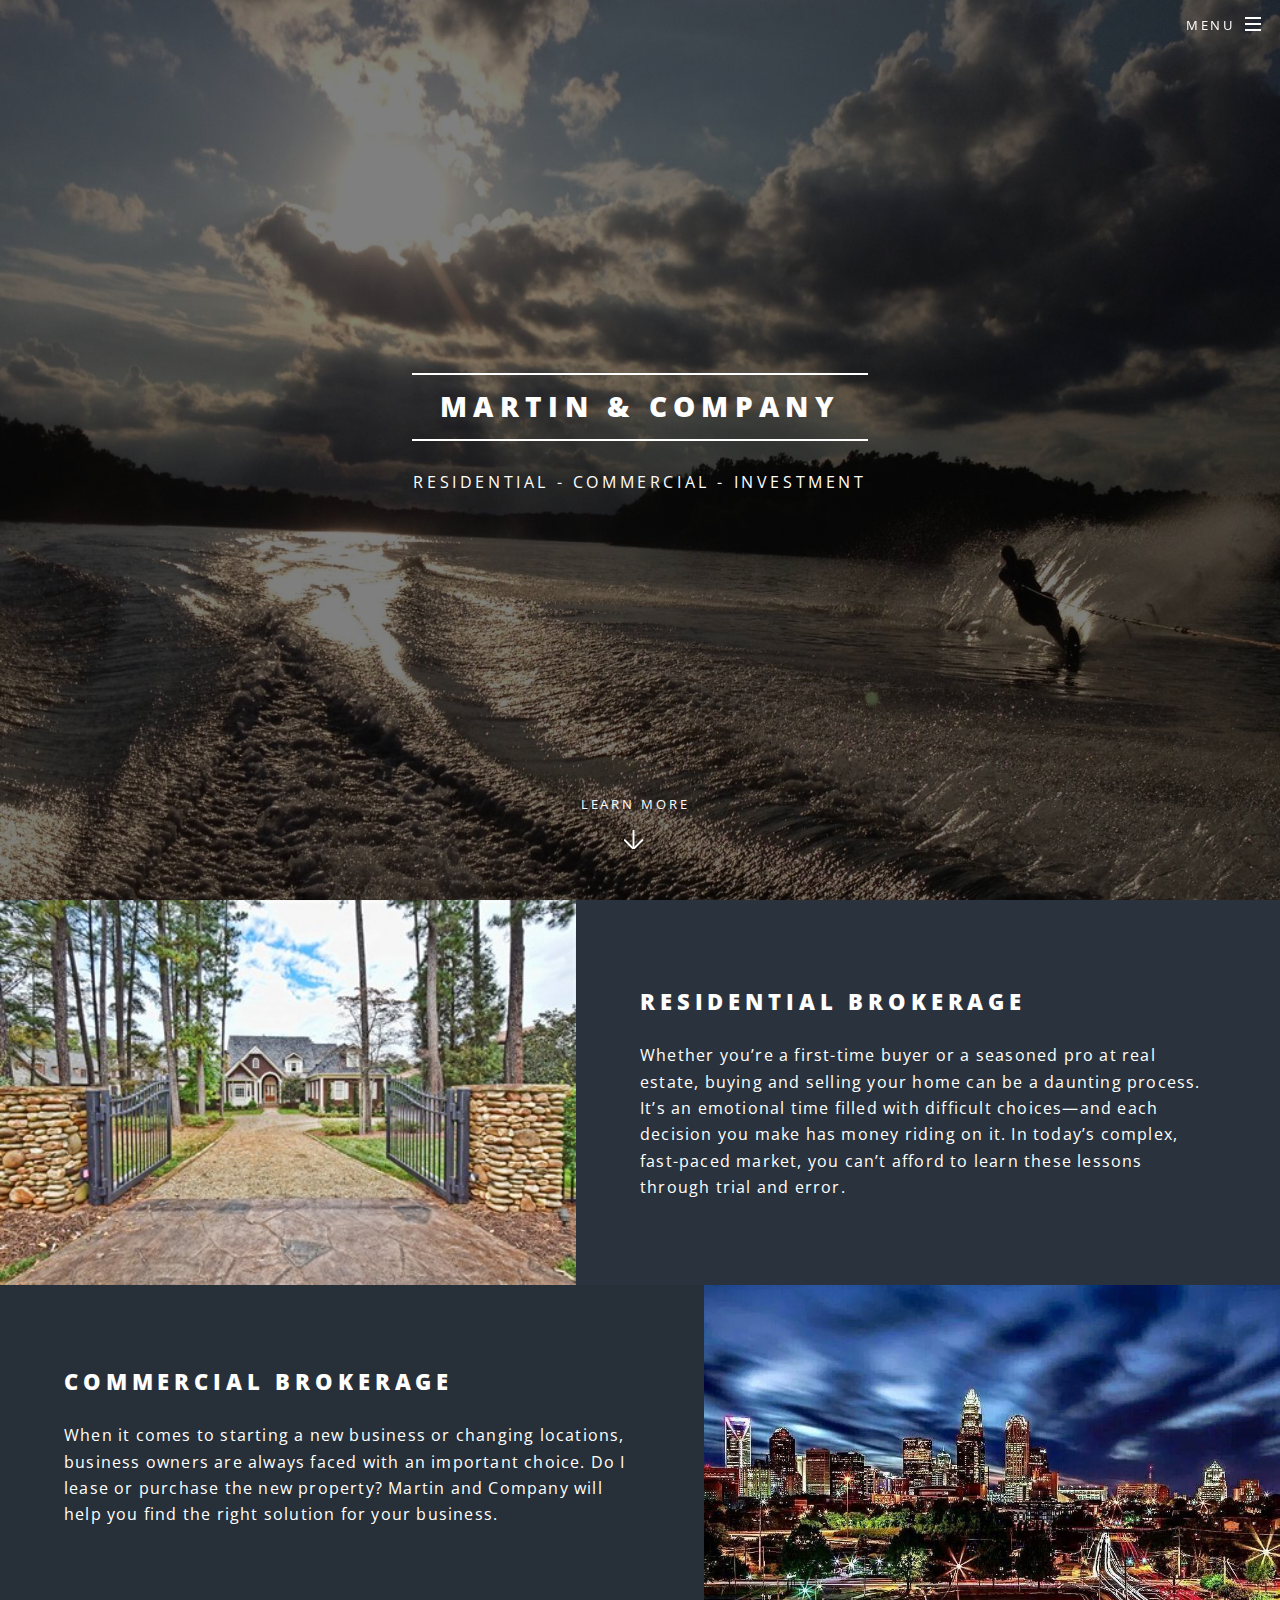
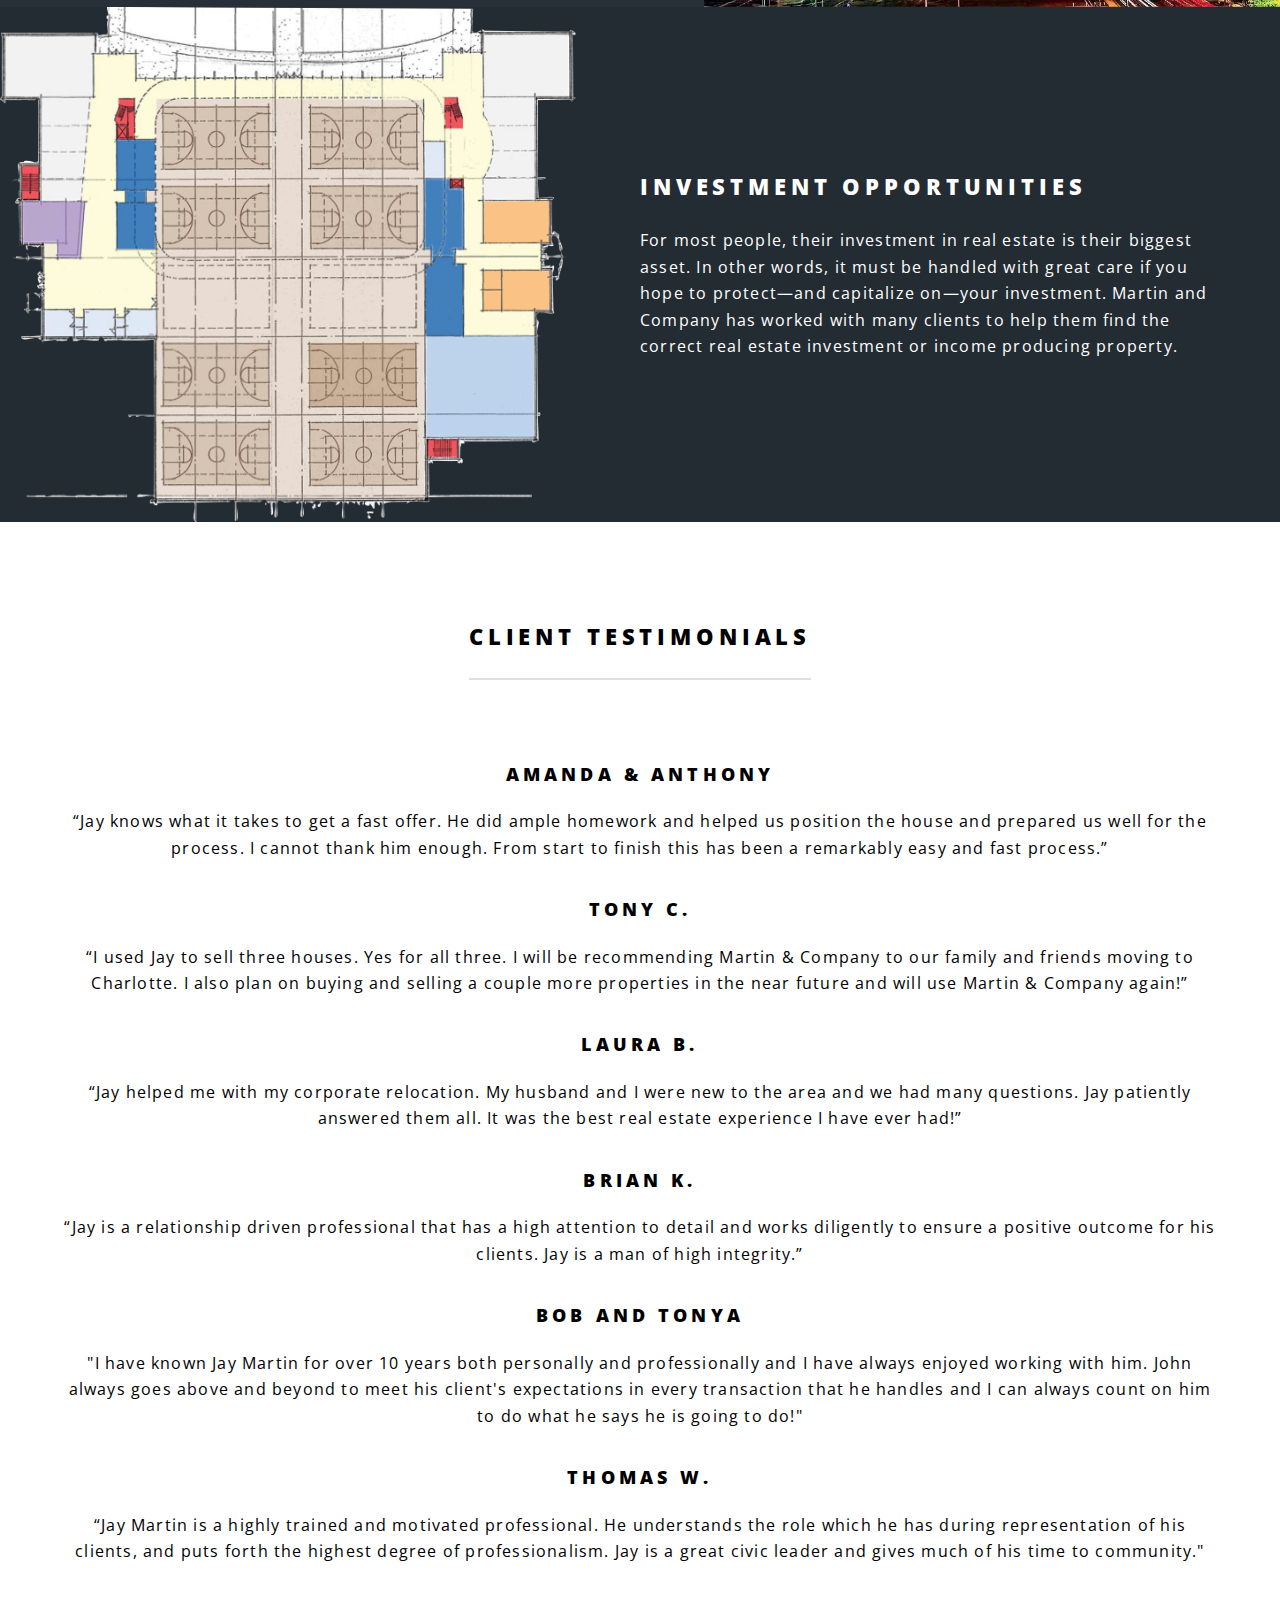
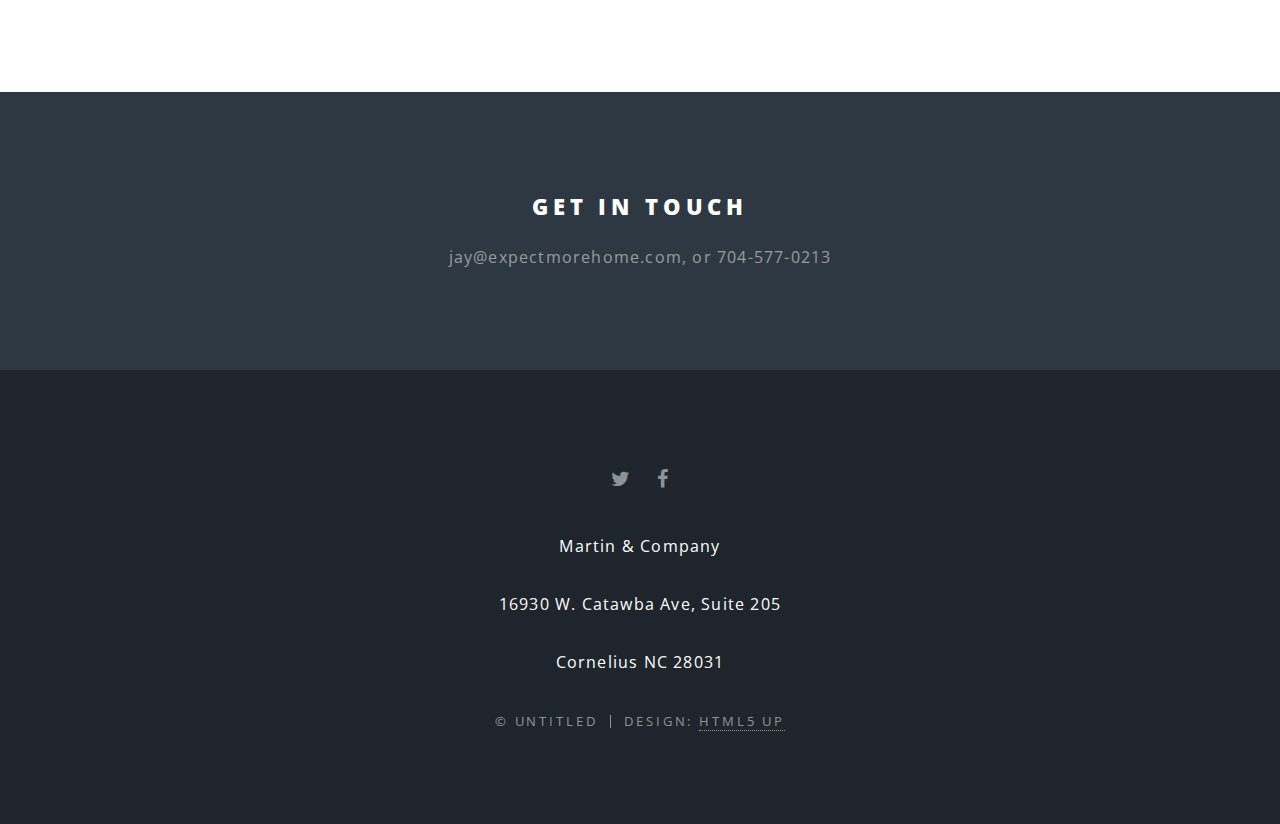
==== commit bb151ab5: "save" ====
--- a/index.html
+++ b/index.html
@@ -78,31 +78,19 @@
 								<h2>Client Testimonials</h2>
 							</header>
 							<ul class="features">
-								<li class="icon fa-paper-plane-o">
 									<h3>Amanda & Anthony</h3>
 									<p>“Jay knows what it takes to get a fast offer. He did ample homework and helped us position the house and prepared us well for the process. I cannot thank him enough. From start to finish this has been a remarkably easy and fast process.”</p>
-								</li>
-								<li class="icon fa-laptop">
 									<h3>Tony C.</h3>
 									<p>“I used Jay to sell three houses. Yes for all three. I will be recommending Martin & Company to our family and friends moving to Charlotte. I also plan on buying and selling a couple more properties in the near future and will use Martin & Company again!”</p>
-								</li>
-								<li class="icon fa-code">
 									<h3>Laura B.</h3>
                   <p>“Jay helped me with my corporate relocation.  My husband and I were new to the area and we had many questions. Jay patiently answered them all. It was the best real estate experience I have ever had!” </p>
-                </li>
-								<li class="icon fa-headphones">
 									<h3>Brian K.</h3>
                   <p>“Jay is a relationship driven professional that has a high attention to detail and works diligently to ensure a positive outcome for his clients. Jay is a man of high integrity.”</p>
-                </li>
-								<li class="icon fa-heart-o">
 									<h3>Bob and Tonya</h3>
                   <p>"I have known Jay Martin for over 10 years both personally and professionally and I have always enjoyed working with him. John always goes above and beyond to meet his client's expectations in every transaction that he handles and I can always count on him to do what he says he is going to do!"</p>
-                </li>
-								<li class="icon fa-flag-o">
 									<h3>Thomas W.</h3>
                   <p>“Jay Martin is a highly trained and motivated professional. He understands the role which he has during representation of his clients, and puts forth the highest degree of professionalism. Jay is a great civic leader and gives much of his time to community."
                   </p>
-                </li>
 							</ul>
 						</div>
 					</section>
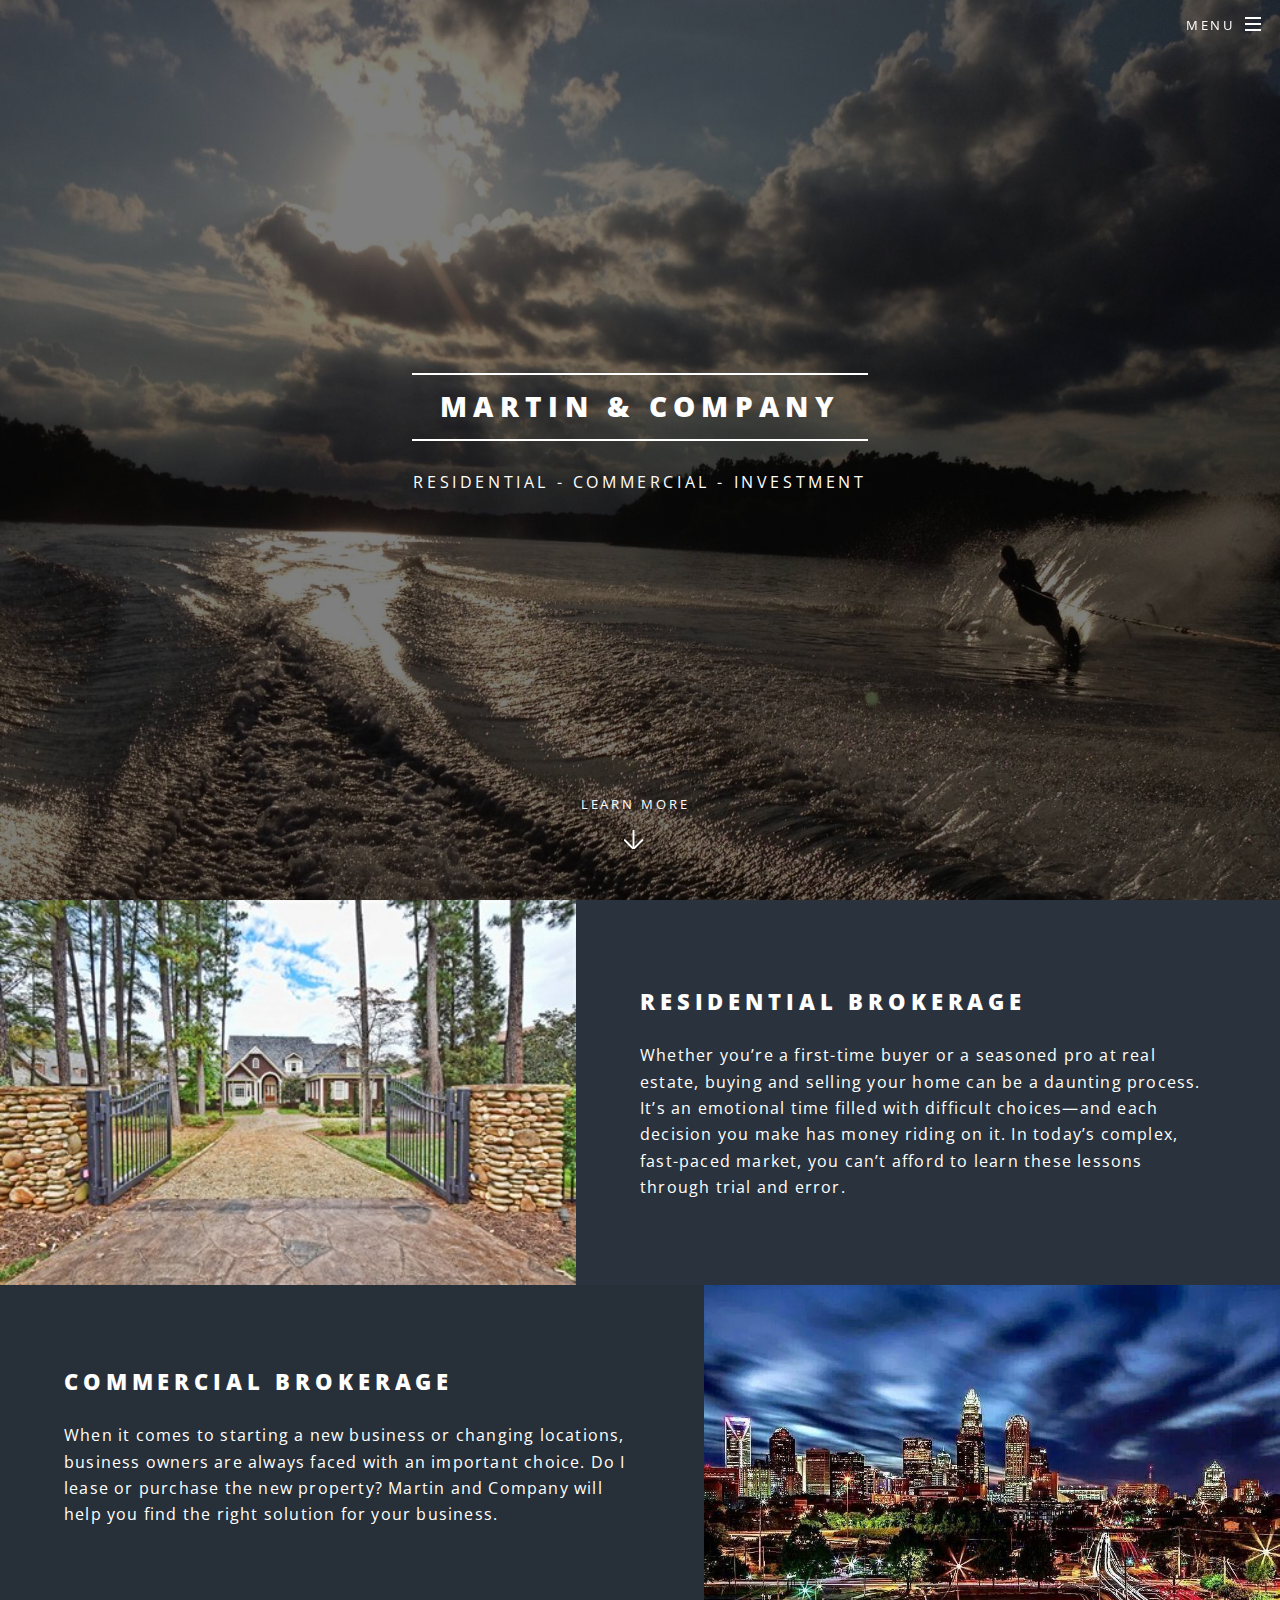
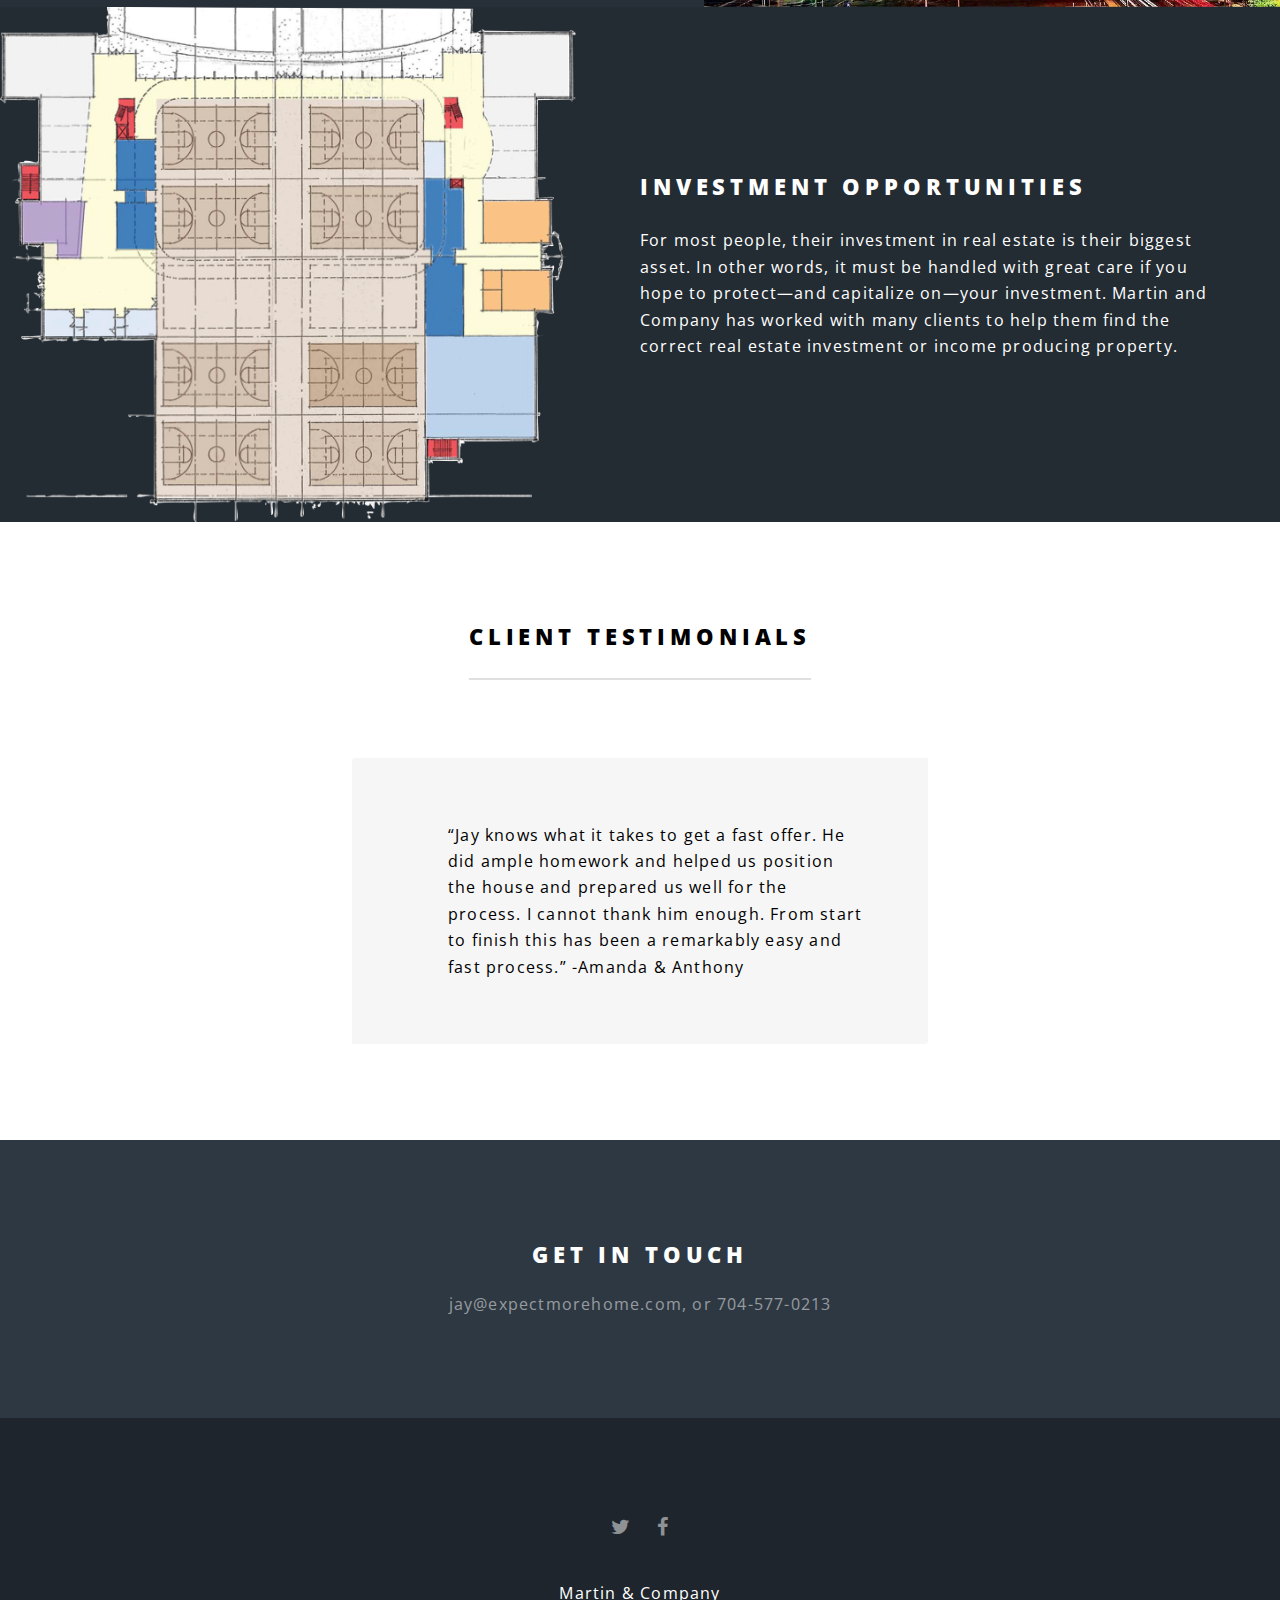
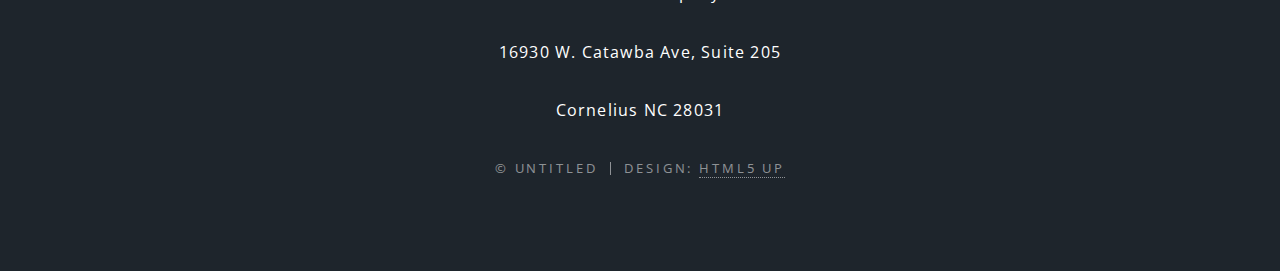
==== commit 0eaf3ff1: "save" ====
--- a/index.html
+++ b/index.html
@@ -78,10 +78,11 @@
 								<h2>Client Testimonials</h2>
 							</header>
 							<ul class="features">
-									<h3>Amanda & Anthony</h3>
-									<p>“Jay knows what it takes to get a fast offer. He did ample homework and helped us position the house and prepared us well for the process. I cannot thank him enough. From start to finish this has been a remarkably easy and fast process.”</p>
-									<h3>Tony C.</h3>
-									<p>“I used Jay to sell three houses. Yes for all three. I will be recommending Martin & Company to our family and friends moving to Charlotte. I also plan on buying and selling a couple more properties in the near future and will use Martin & Company again!”</p>
+                <li>
+                  <p>“Jay knows what it takes to get a fast offer. He did ample homework and helped us position the house and prepared us well for the process. I cannot thank him enough. From start to finish this has been a remarkably easy and fast process.” -Amanda & Anthony</p>
+                </li>
+                  <!--<h3>Tony C.</h3>
+									<p>“I used Jay to sell three houses. Yes for all three. I will be recommending Martin & Company to our family and friends moving to Charlotte. I also plan on buying and selling a couple more properties in the near future and will use Martin & Company again!” -Tony C.</p>
 									<h3>Laura B.</h3>
                   <p>“Jay helped me with my corporate relocation.  My husband and I were new to the area and we had many questions. Jay patiently answered them all. It was the best real estate experience I have ever had!” </p>
 									<h3>Brian K.</h3>
@@ -90,7 +91,7 @@
                   <p>"I have known Jay Martin for over 10 years both personally and professionally and I have always enjoyed working with him. John always goes above and beyond to meet his client's expectations in every transaction that he handles and I can always count on him to do what he says he is going to do!"</p>
 									<h3>Thomas W.</h3>
                   <p>“Jay Martin is a highly trained and motivated professional. He understands the role which he has during representation of his clients, and puts forth the highest degree of professionalism. Jay is a great civic leader and gives much of his time to community."
-                  </p>
+                  </p>--!>
 							</ul>
 						</div>
 					</section>
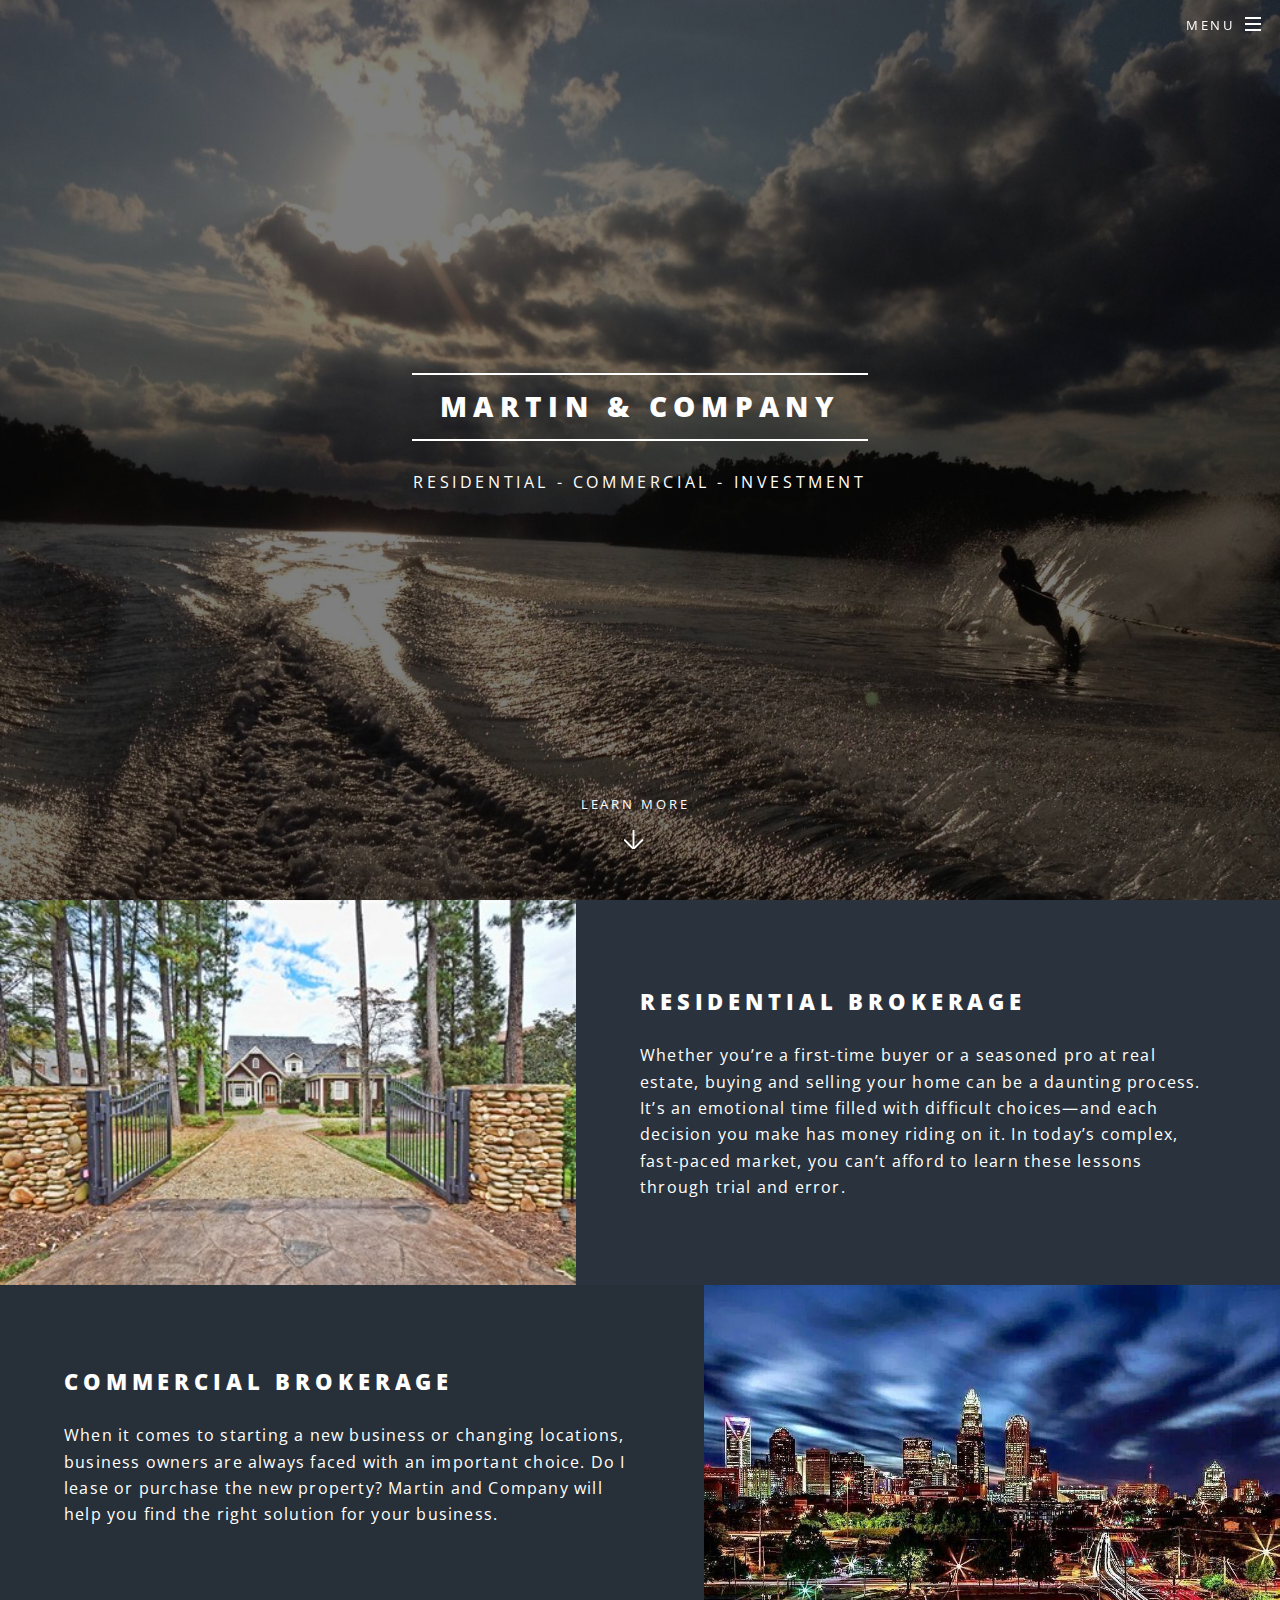
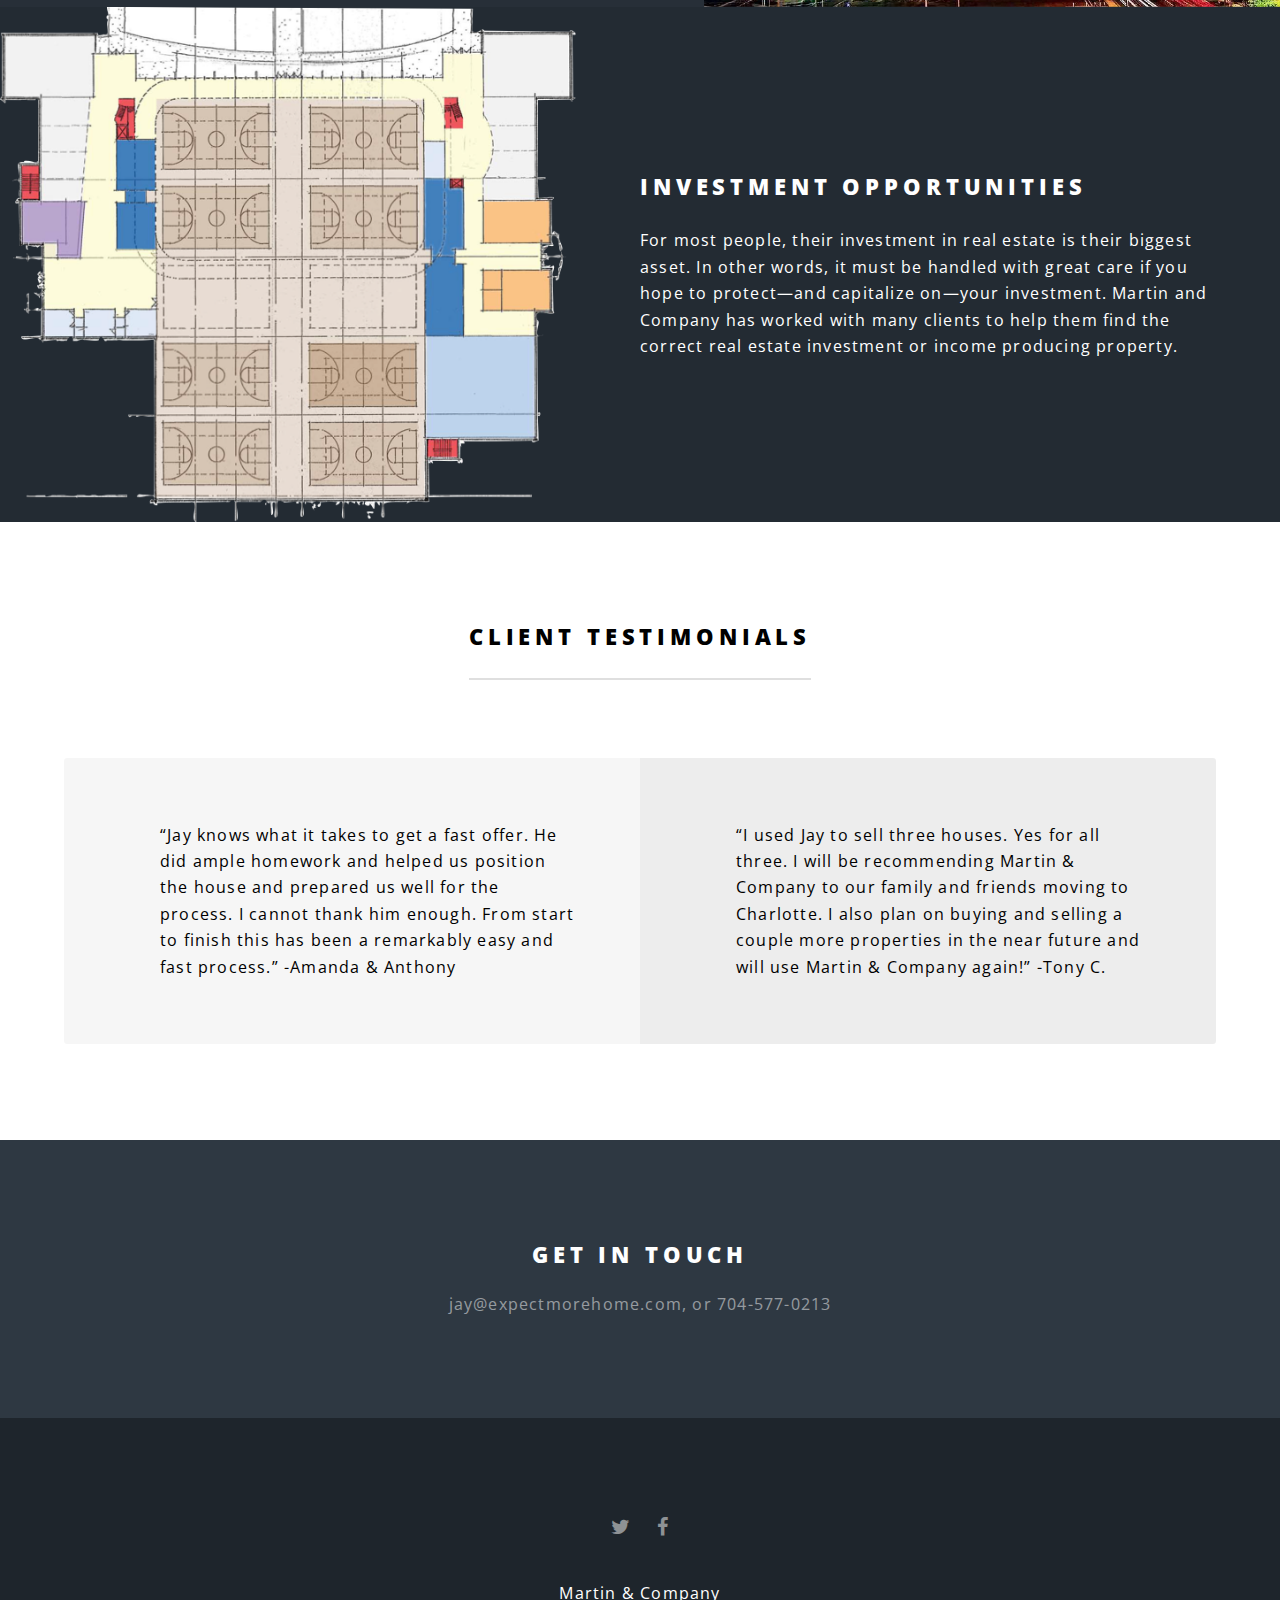
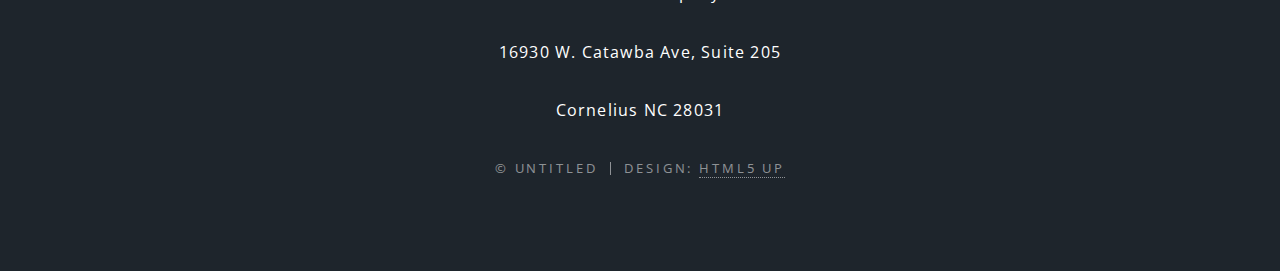
==== commit 9a60eced: "save" ====
--- a/index.html
+++ b/index.html
@@ -81,9 +81,10 @@
                 <li>
                   <p>“Jay knows what it takes to get a fast offer. He did ample homework and helped us position the house and prepared us well for the process. I cannot thank him enough. From start to finish this has been a remarkably easy and fast process.” -Amanda & Anthony</p>
                 </li>
-                  <!--<h3>Tony C.</h3>
-									<p>“I used Jay to sell three houses. Yes for all three. I will be recommending Martin & Company to our family and friends moving to Charlotte. I also plan on buying and selling a couple more properties in the near future and will use Martin & Company again!” -Tony C.</p>
-									<h3>Laura B.</h3>
+                <li>
+                  <p>“I used Jay to sell three houses. Yes for all three. I will be recommending Martin & Company to our family and friends moving to Charlotte. I also plan on buying and selling a couple more properties in the near future and will use Martin & Company again!” -Tony C.</p>
+                </li>
+                  <!--<h3>Laura B.</h3>
                   <p>“Jay helped me with my corporate relocation.  My husband and I were new to the area and we had many questions. Jay patiently answered them all. It was the best real estate experience I have ever had!” </p>
 									<h3>Brian K.</h3>
                   <p>“Jay is a relationship driven professional that has a high attention to detail and works diligently to ensure a positive outcome for his clients. Jay is a man of high integrity.”</p>
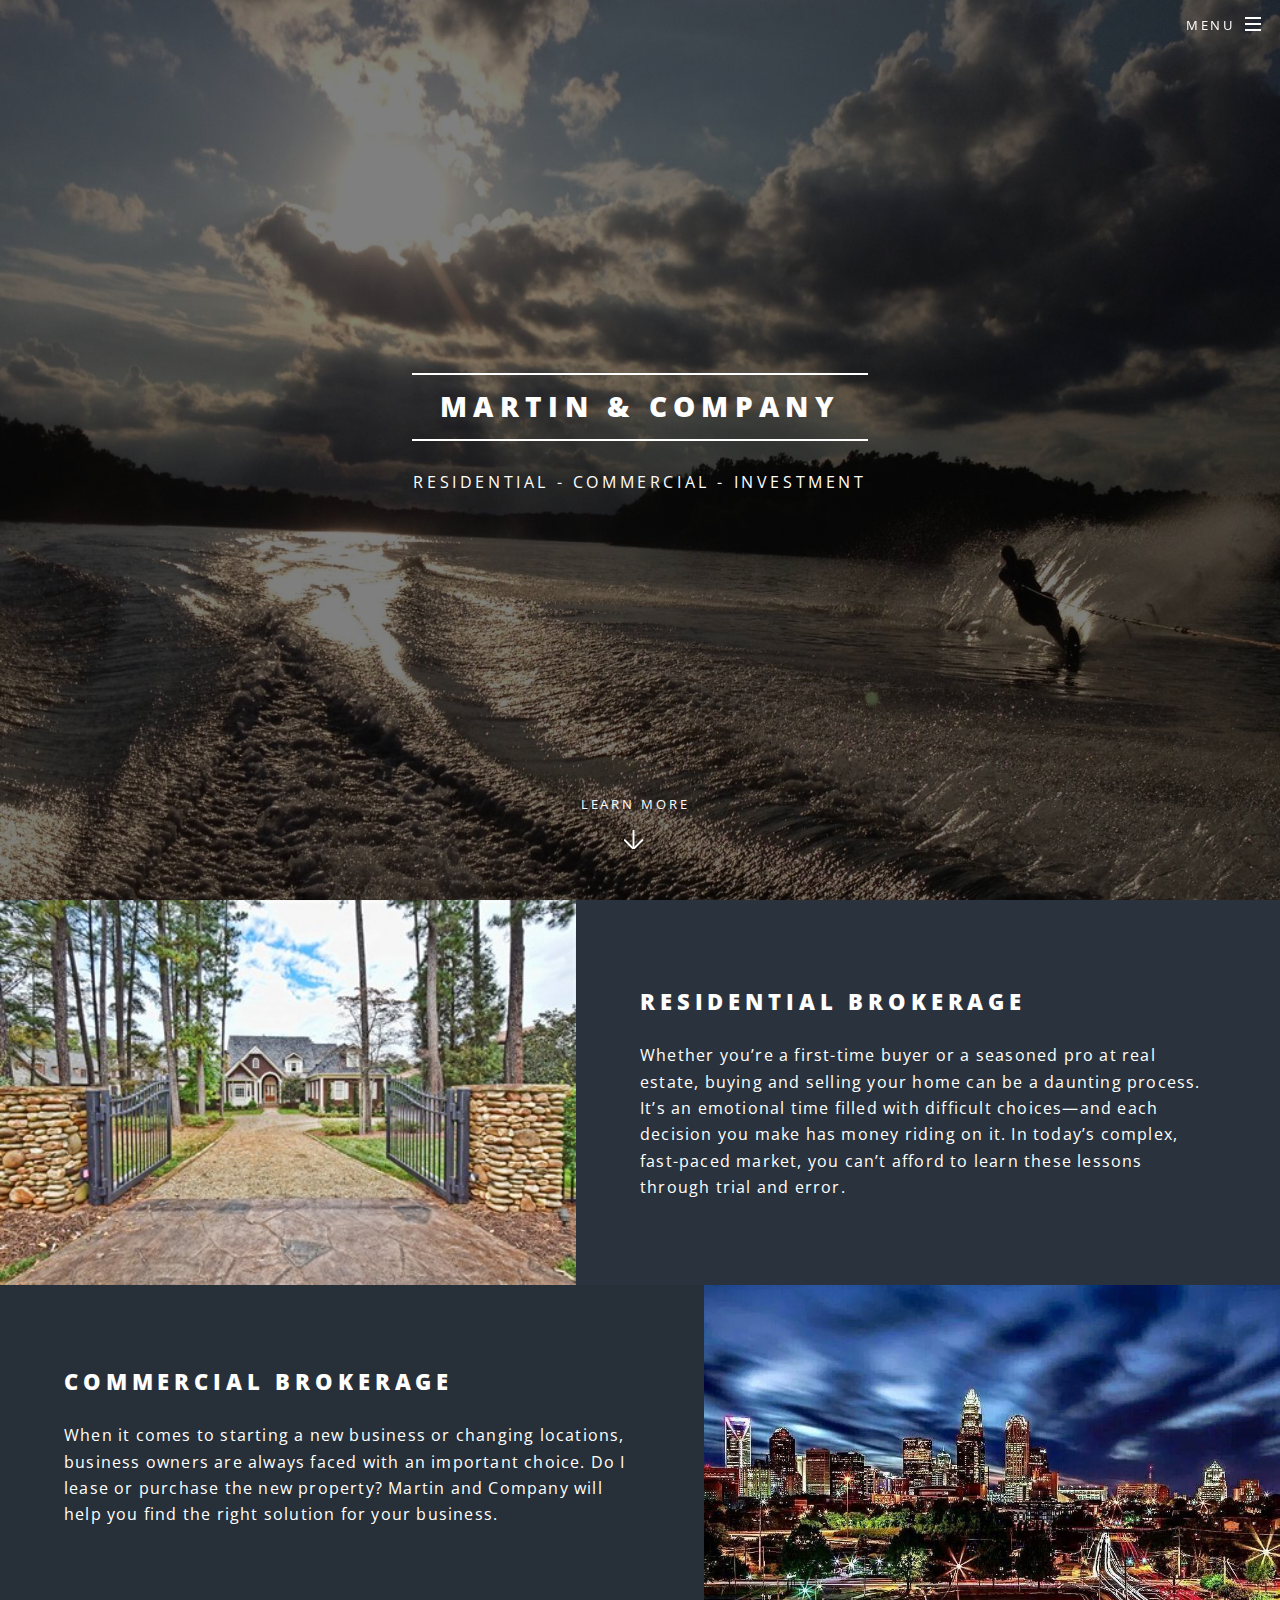
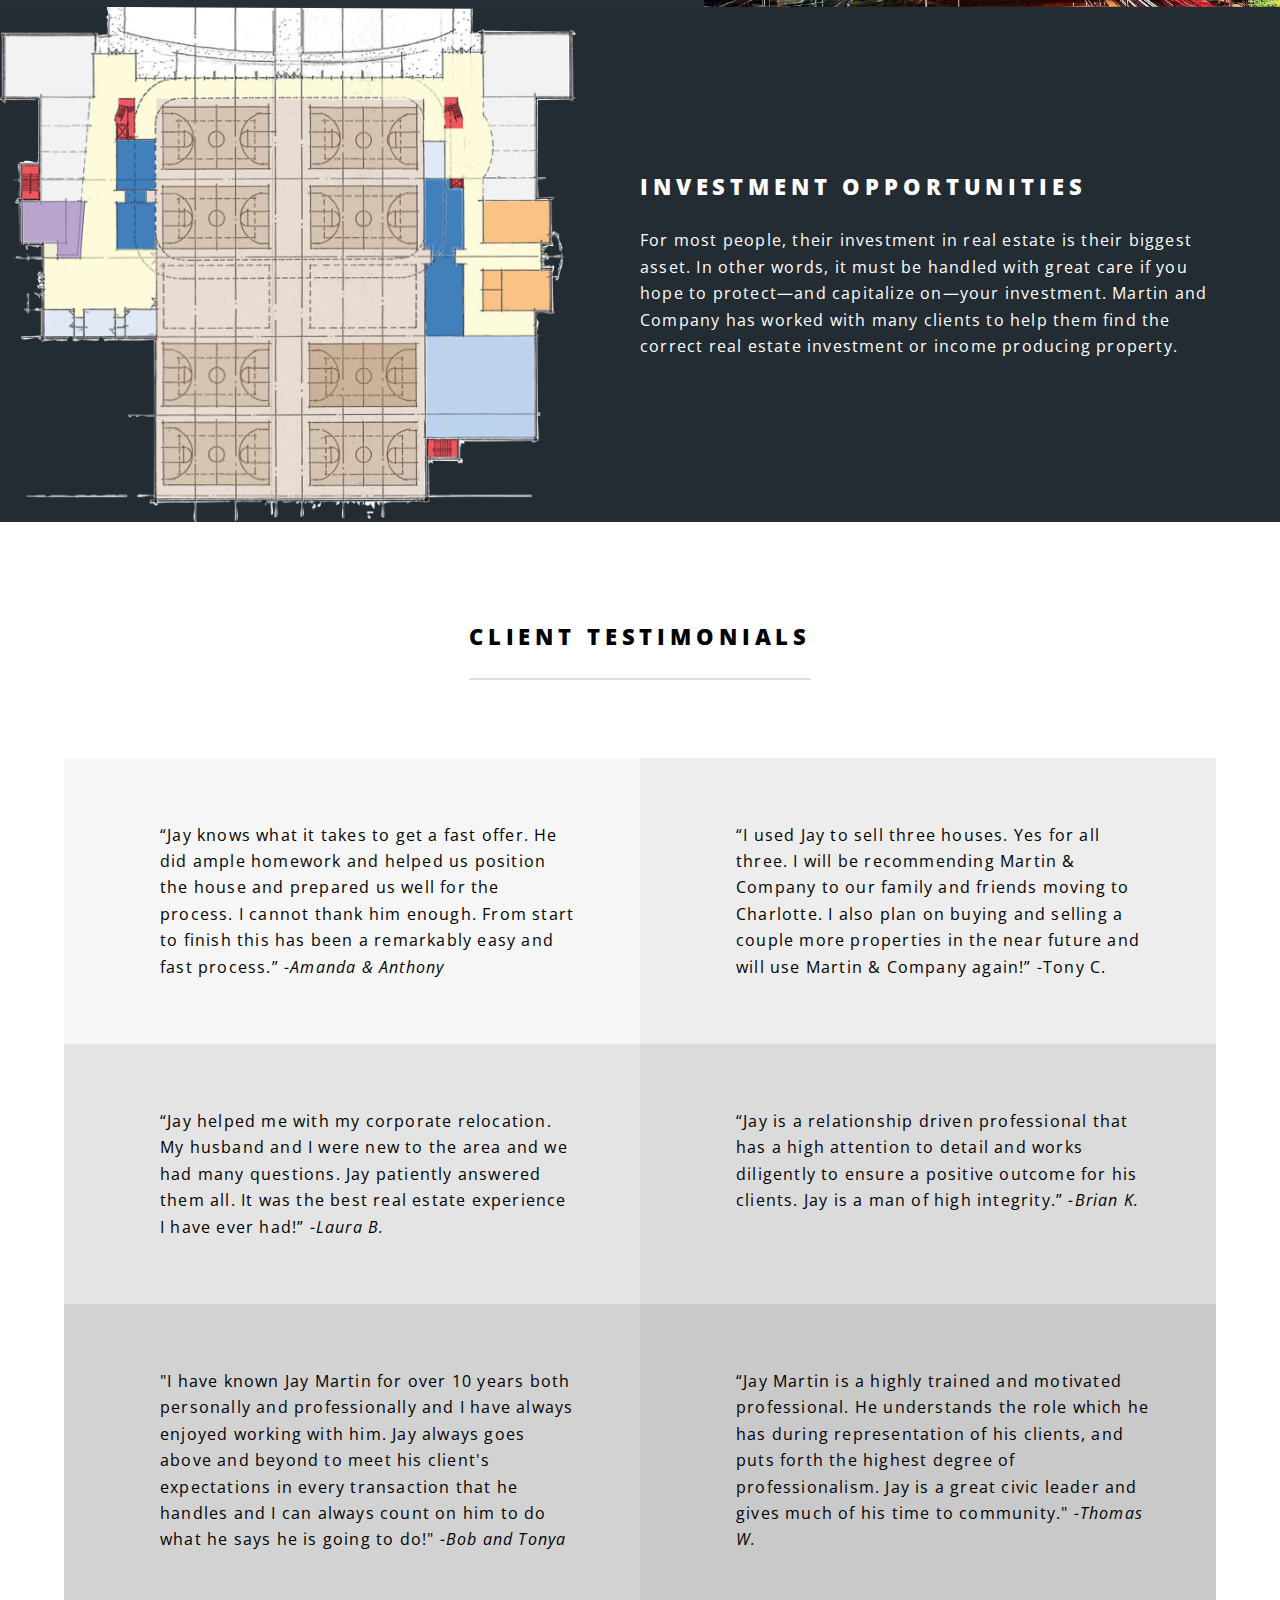
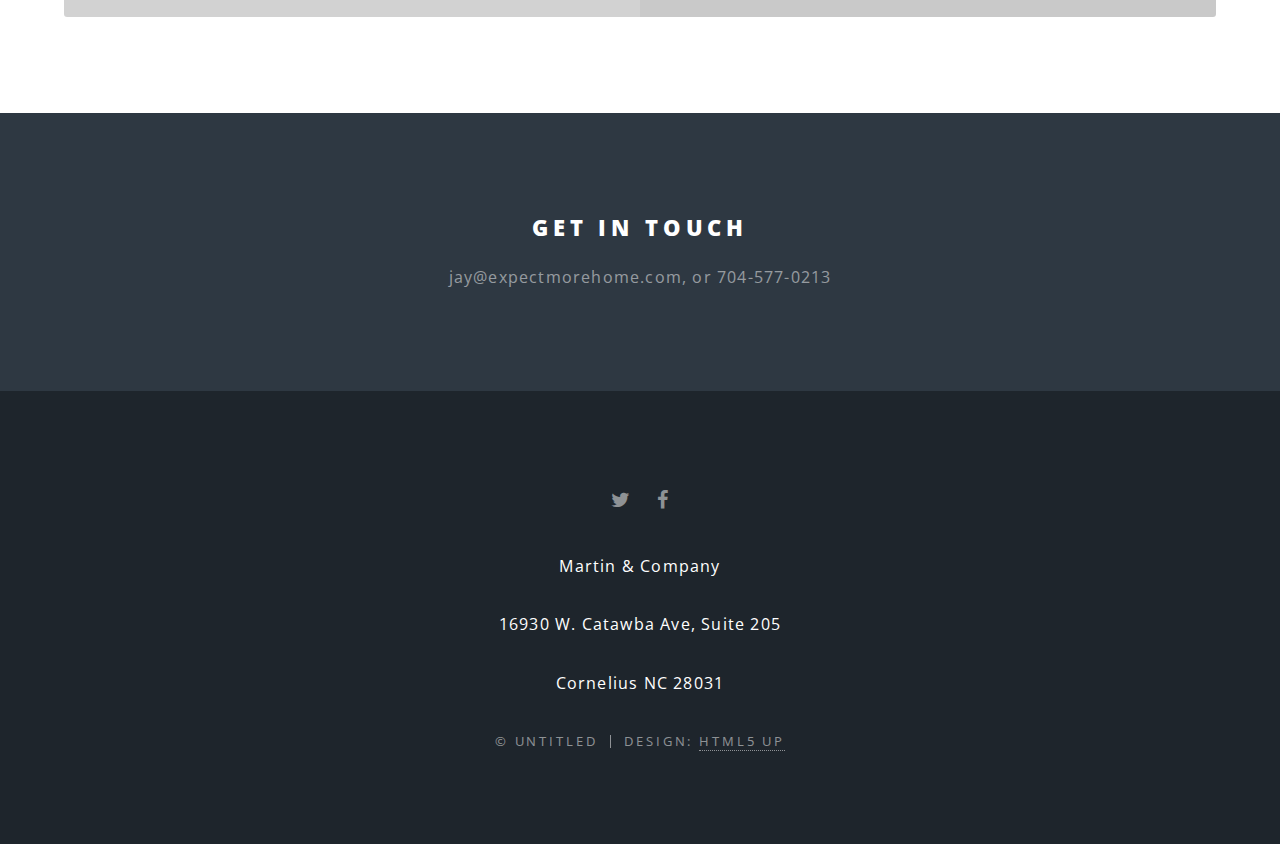
==== commit 1b8cb01b: "save" ====
--- a/index.html
+++ b/index.html
@@ -79,21 +79,24 @@
 							</header>
 							<ul class="features">
                 <li>
-                  <p>“Jay knows what it takes to get a fast offer. He did ample homework and helped us position the house and prepared us well for the process. I cannot thank him enough. From start to finish this has been a remarkably easy and fast process.” -Amanda & Anthony</p>
+                  <p>“Jay knows what it takes to get a fast offer. He did ample homework and helped us position the house and prepared us well for the process. I cannot thank him enough. From start to finish this has been a remarkably easy and fast process.”<em> -Amanda & Anthony</em></p>
                 </li>
                 <li>
                   <p>“I used Jay to sell three houses. Yes for all three. I will be recommending Martin & Company to our family and friends moving to Charlotte. I also plan on buying and selling a couple more properties in the near future and will use Martin & Company again!” -Tony C.</p>
                 </li>
-                  <!--<h3>Laura B.</h3>
-                  <p>“Jay helped me with my corporate relocation.  My husband and I were new to the area and we had many questions. Jay patiently answered them all. It was the best real estate experience I have ever had!” </p>
-									<h3>Brian K.</h3>
-                  <p>“Jay is a relationship driven professional that has a high attention to detail and works diligently to ensure a positive outcome for his clients. Jay is a man of high integrity.”</p>
-									<h3>Bob and Tonya</h3>
-                  <p>"I have known Jay Martin for over 10 years both personally and professionally and I have always enjoyed working with him. John always goes above and beyond to meet his client's expectations in every transaction that he handles and I can always count on him to do what he says he is going to do!"</p>
-									<h3>Thomas W.</h3>
-                  <p>“Jay Martin is a highly trained and motivated professional. He understands the role which he has during representation of his clients, and puts forth the highest degree of professionalism. Jay is a great civic leader and gives much of his time to community."
-                  </p>--!>
-							</ul>
+                <li>
+                  <p>“Jay helped me with my corporate relocation.  My husband and I were new to the area and we had many questions. Jay patiently answered them all. It was the best real estate experience I have ever had!” <em>-Laura B.</em></p>
+                </li>
+                <li>
+                  <p>“Jay is a relationship driven professional that has a high attention to detail and works diligently to ensure a positive outcome for his clients. Jay is a man of high integrity.” <em>-Brian K.</em></p>
+                </li>
+                <li>
+                  <p>"I have known Jay Martin for over 10 years both personally and professionally and I have always enjoyed working with him. Jay always goes above and beyond to meet his client's expectations in every transaction that he handles and I can always count on him to do what he says he is going to do!" <em>-Bob and Tonya</em></p>
+                </li>
+                <li>
+                  <p>“Jay Martin is a highly trained and motivated professional. He understands the role which he has during representation of his clients, and puts forth the highest degree of professionalism. Jay is a great civic leader and gives much of his time to community."<em> -Thomas W.</em></p>
+                </li>
+              </ul>
 						</div>
 					</section>
 
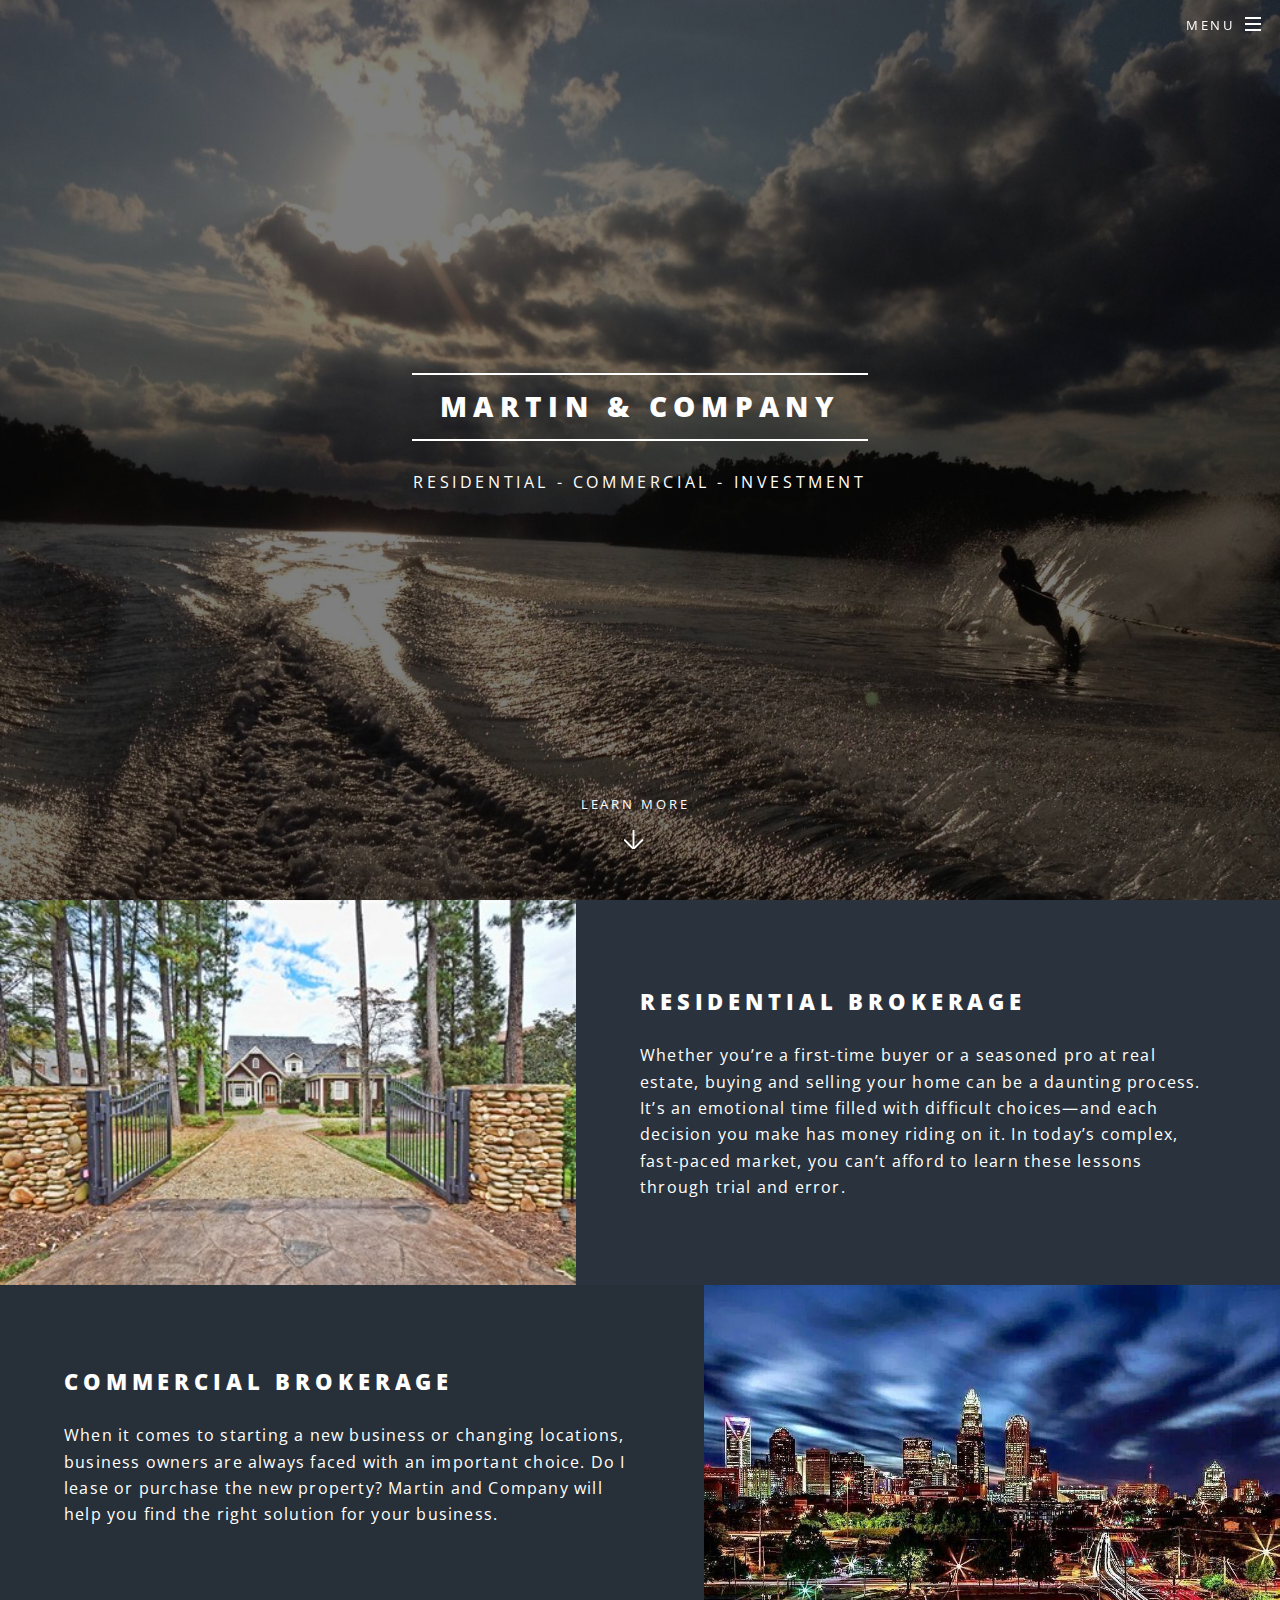
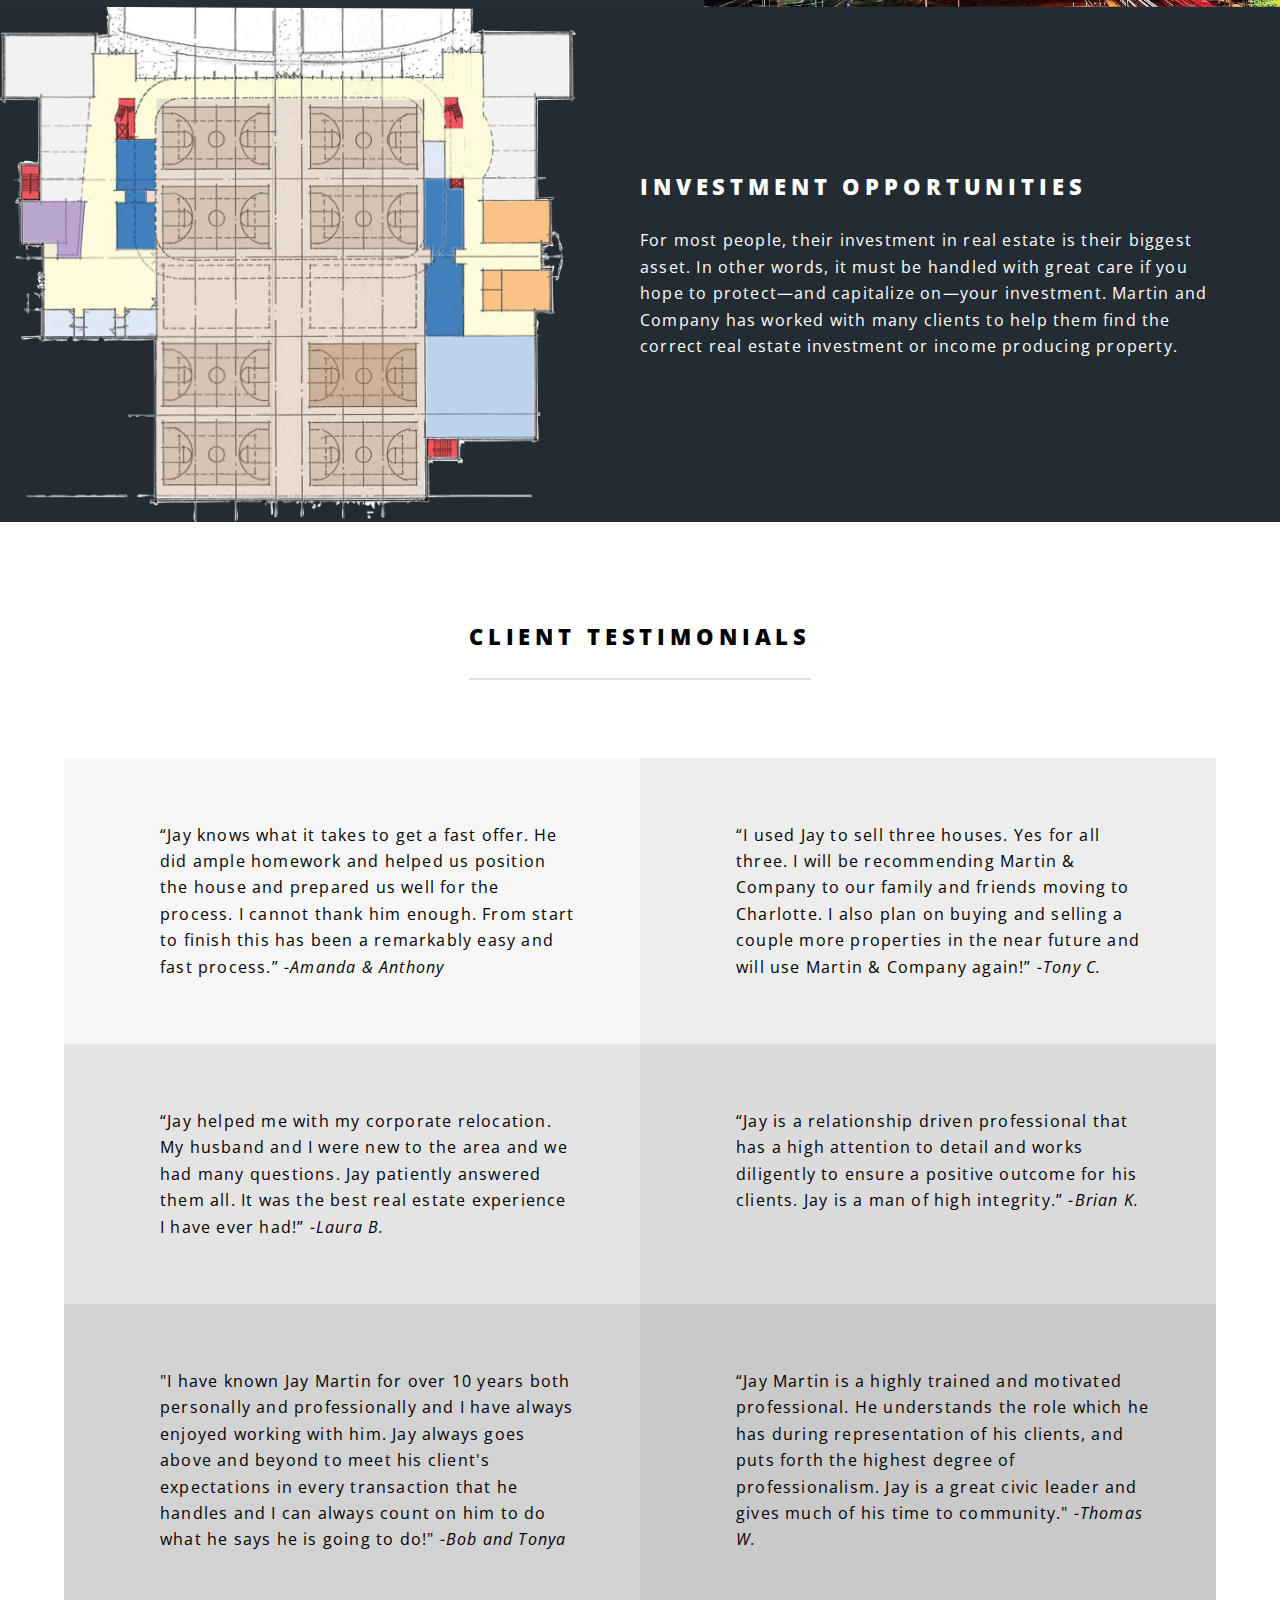
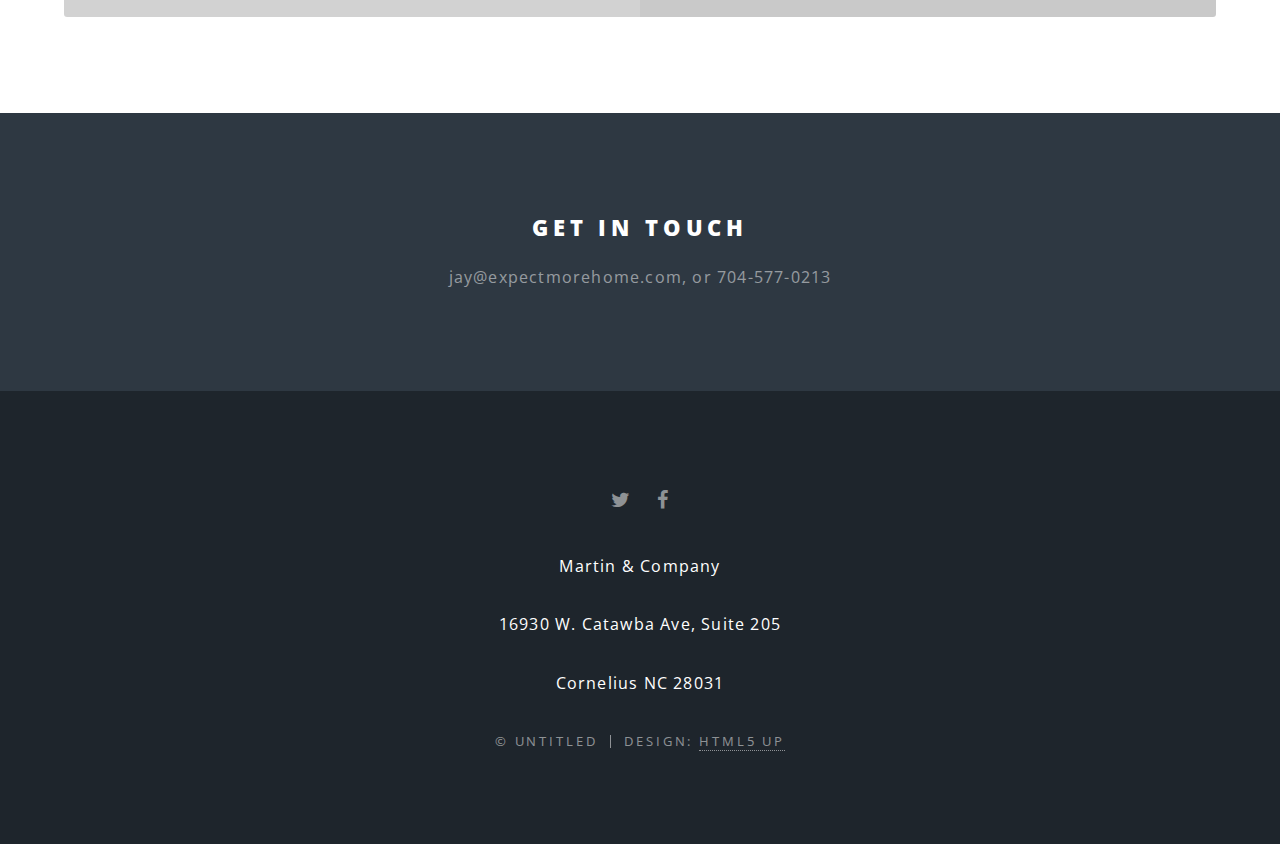
==== commit ebd4ca9f: "save" ====
--- a/index.html
+++ b/index.html
@@ -82,7 +82,7 @@
                   <p>“Jay knows what it takes to get a fast offer. He did ample homework and helped us position the house and prepared us well for the process. I cannot thank him enough. From start to finish this has been a remarkably easy and fast process.”<em> -Amanda & Anthony</em></p>
                 </li>
                 <li>
-                  <p>“I used Jay to sell three houses. Yes for all three. I will be recommending Martin & Company to our family and friends moving to Charlotte. I also plan on buying and selling a couple more properties in the near future and will use Martin & Company again!” -Tony C.</p>
+                  <p>“I used Jay to sell three houses. Yes for all three. I will be recommending Martin & Company to our family and friends moving to Charlotte. I also plan on buying and selling a couple more properties in the near future and will use Martin & Company again!” <em>-Tony C.</em></p>
                 </li>
                 <li>
                   <p>“Jay helped me with my corporate relocation.  My husband and I were new to the area and we had many questions. Jay patiently answered them all. It was the best real estate experience I have ever had!” <em>-Laura B.</em></p>
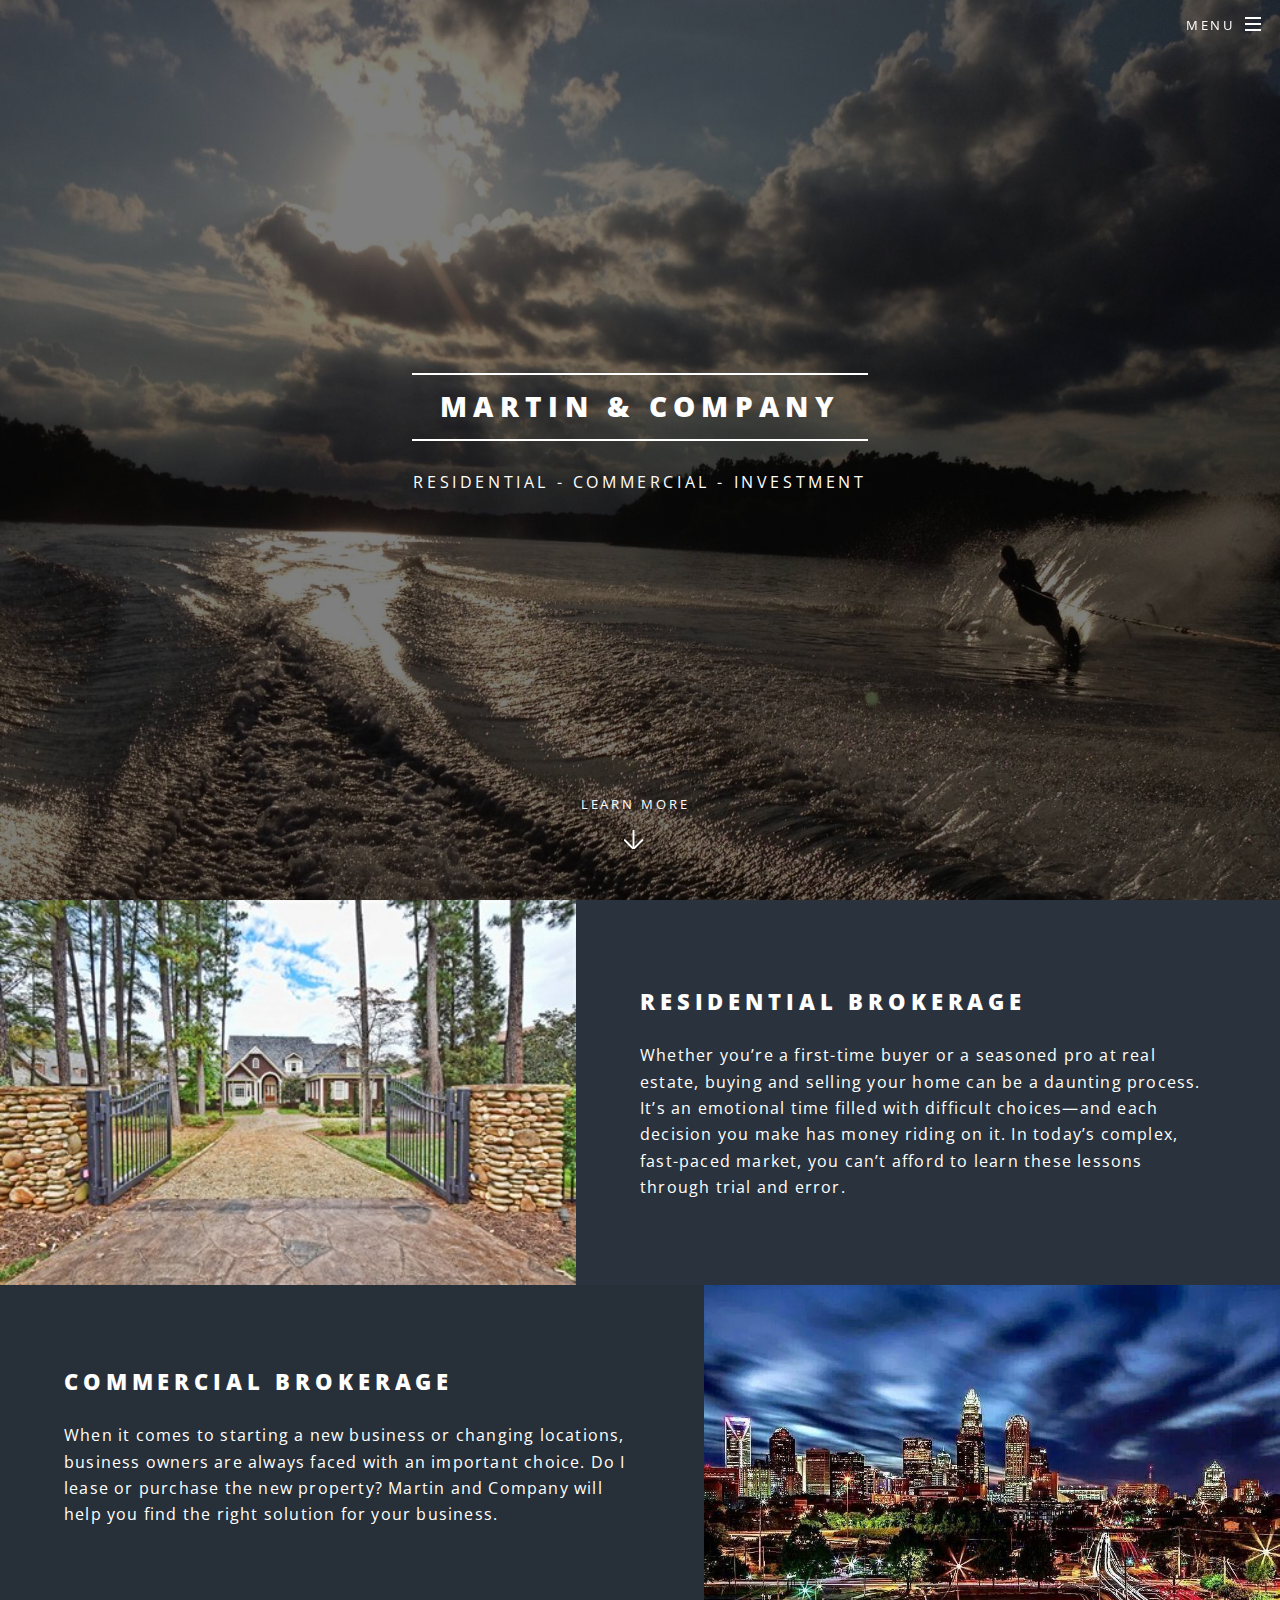
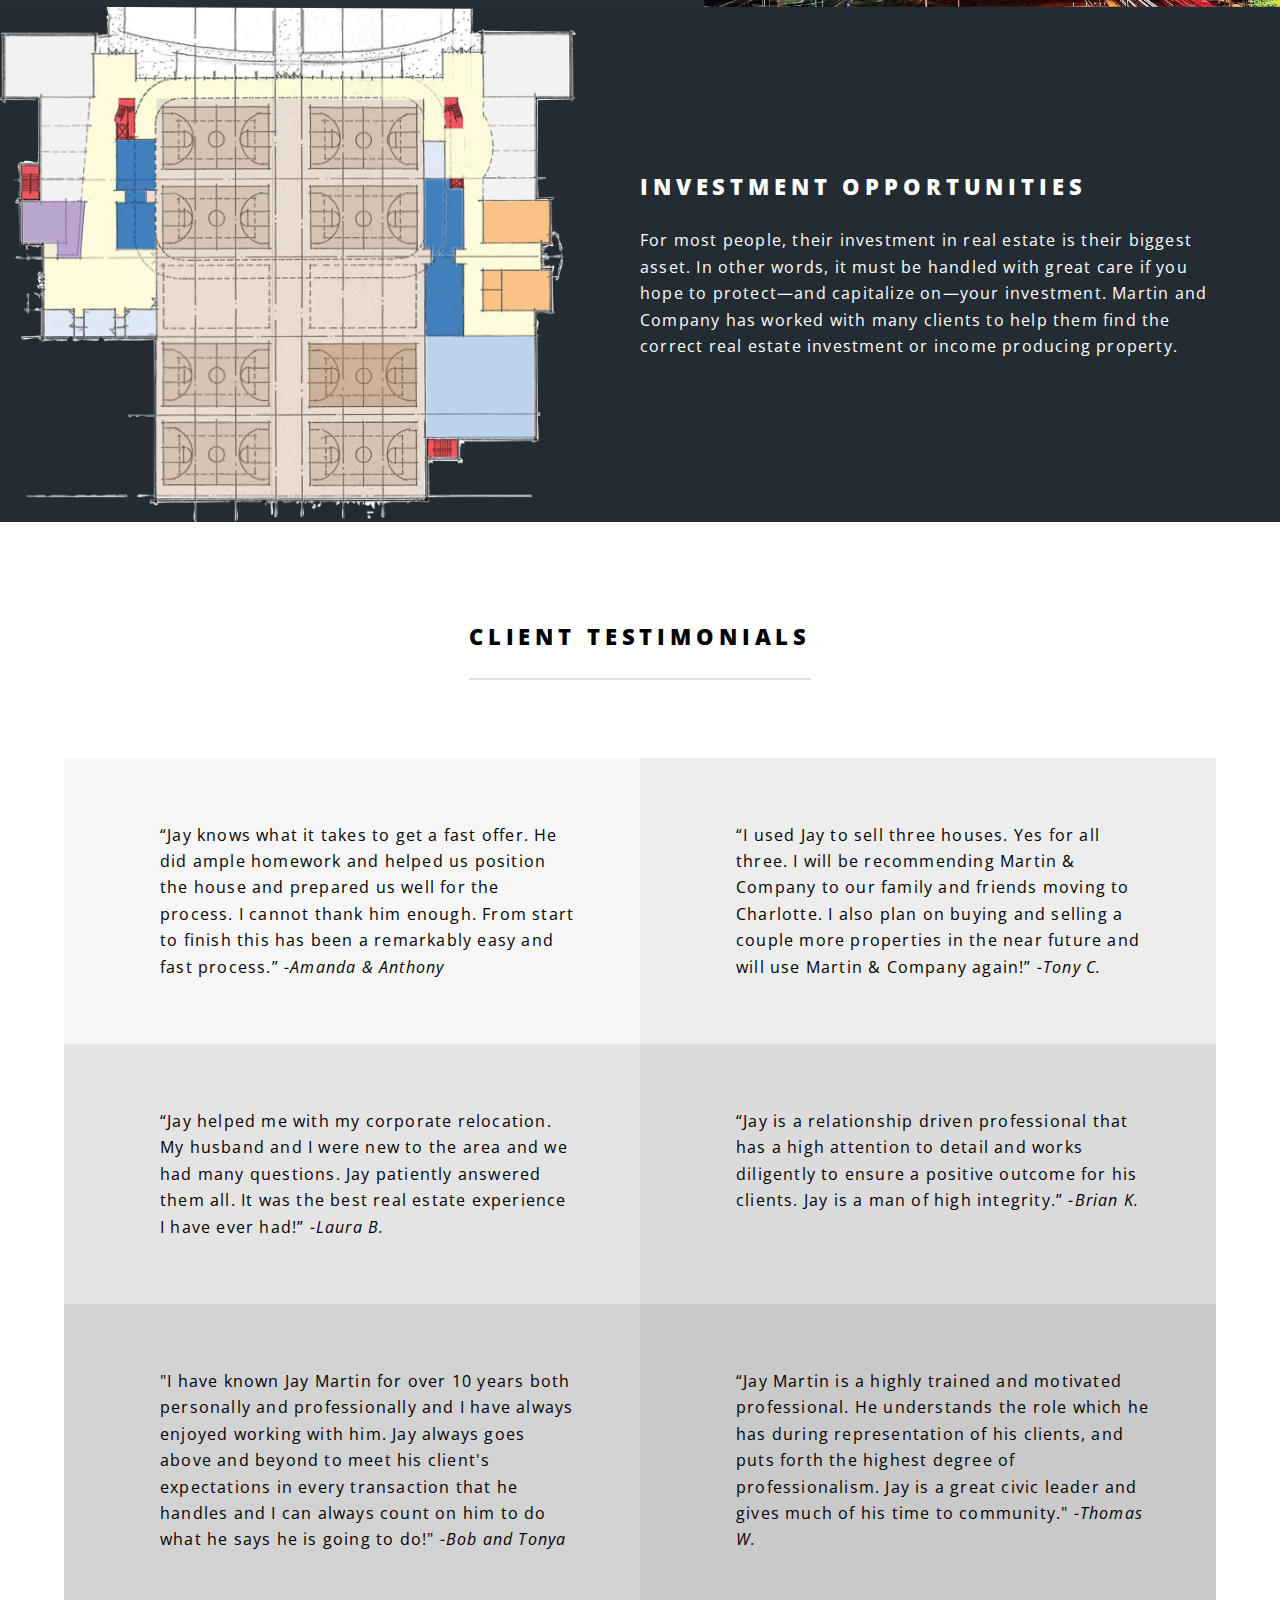
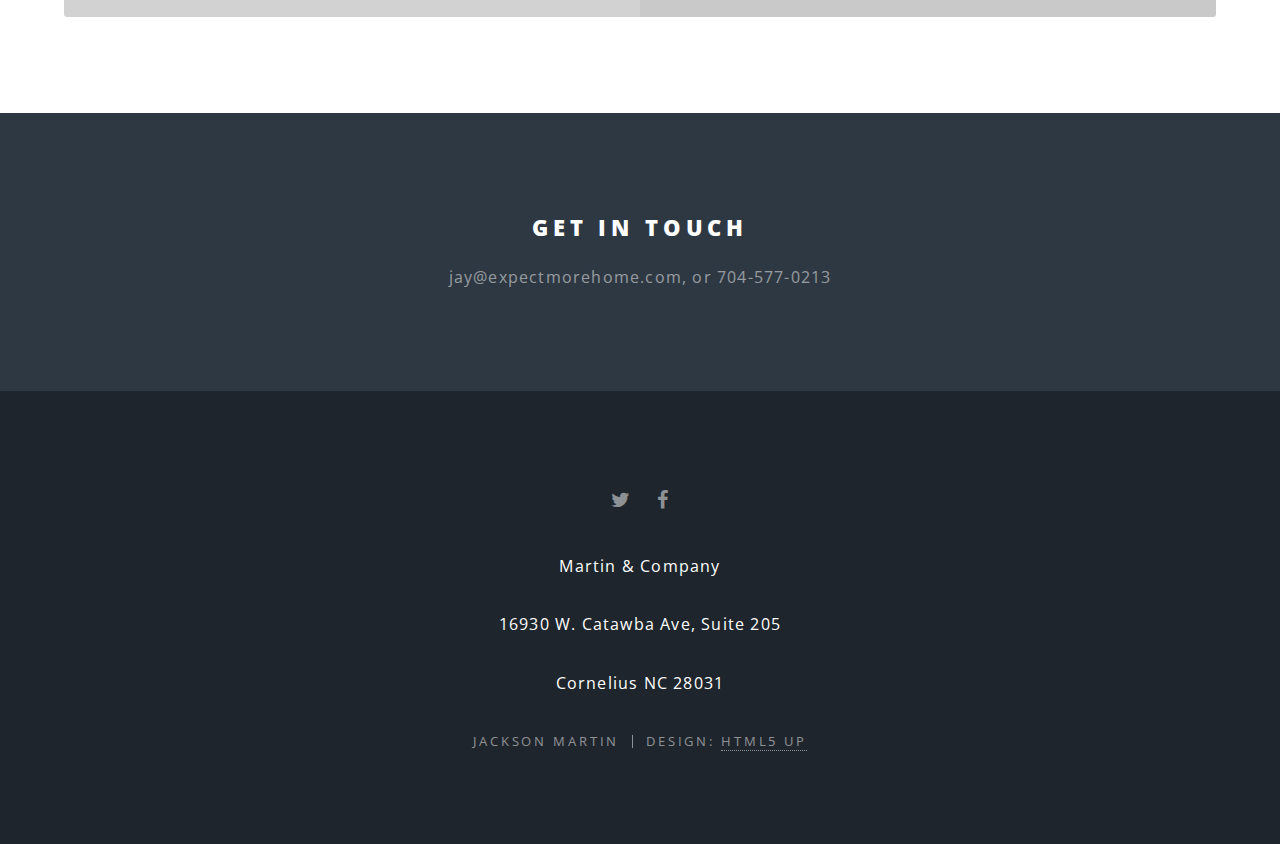
==== commit afc84461: "commit" ====
--- a/index.html
+++ b/index.html
@@ -120,7 +120,7 @@
             <p>16930 W. Catawba Ave, Suite 205</p>
             <p>Cornelius NC 28031</p>
             <ul class="copyright">
-							<li>&copy; Untitled</li><li>Design: <a href="http://html5up.net">HTML5 UP</a></li>
+							<li>Jackson Martin</li><li>Design: <a href="http://html5up.net">HTML5 UP</a></li>
 						</ul>
 					</footer>
 
